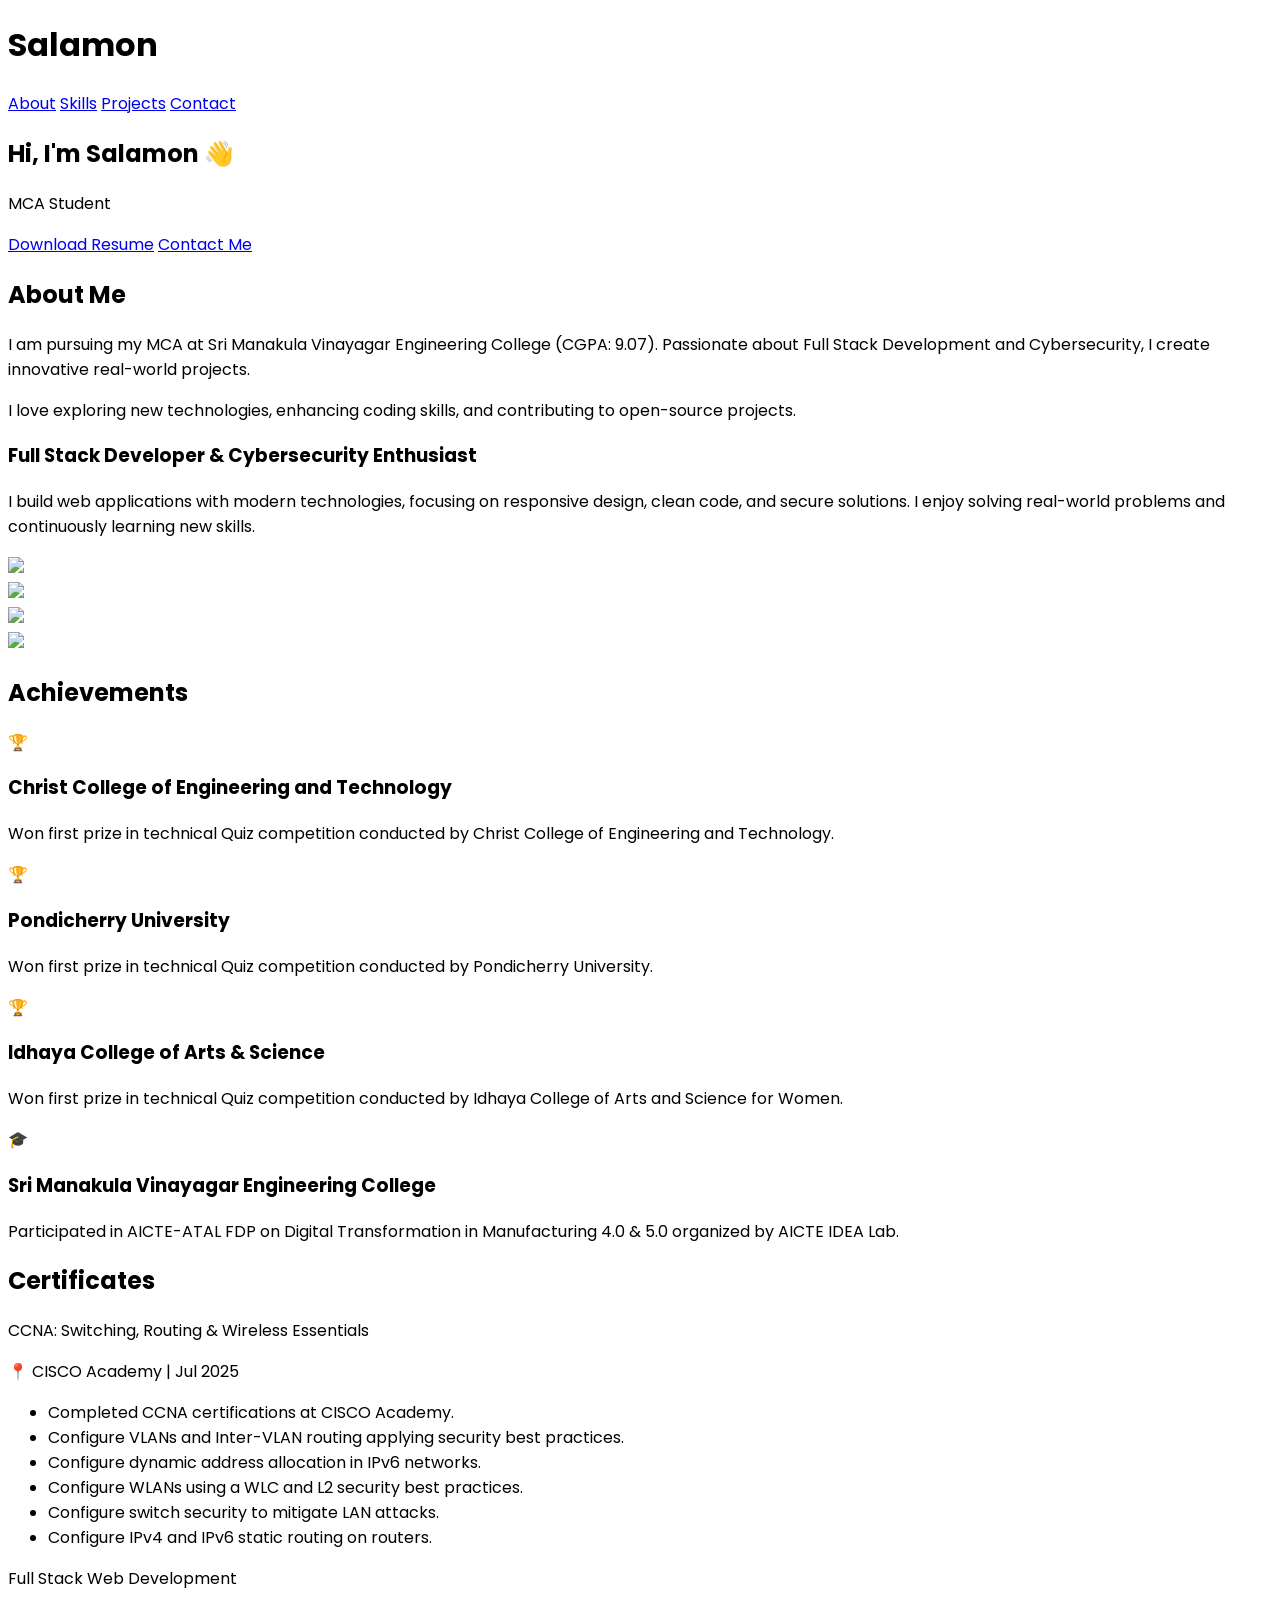
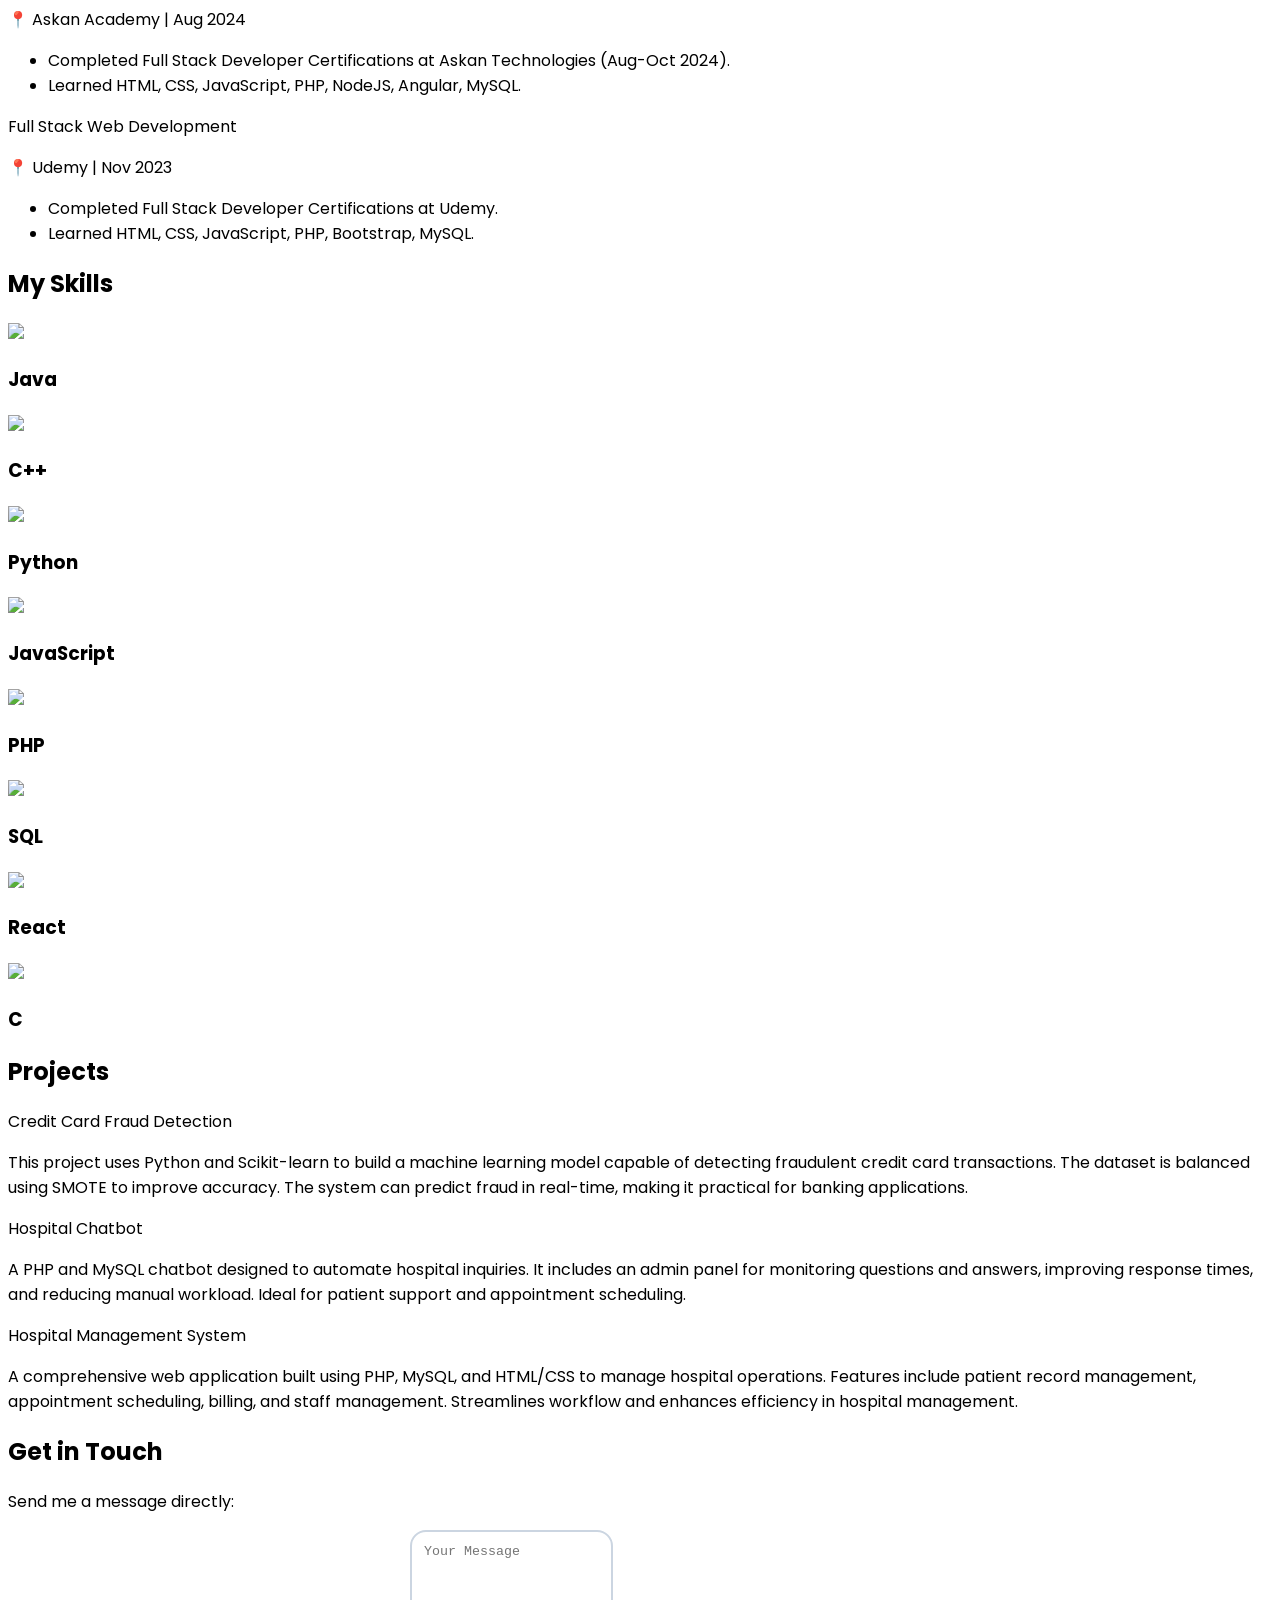
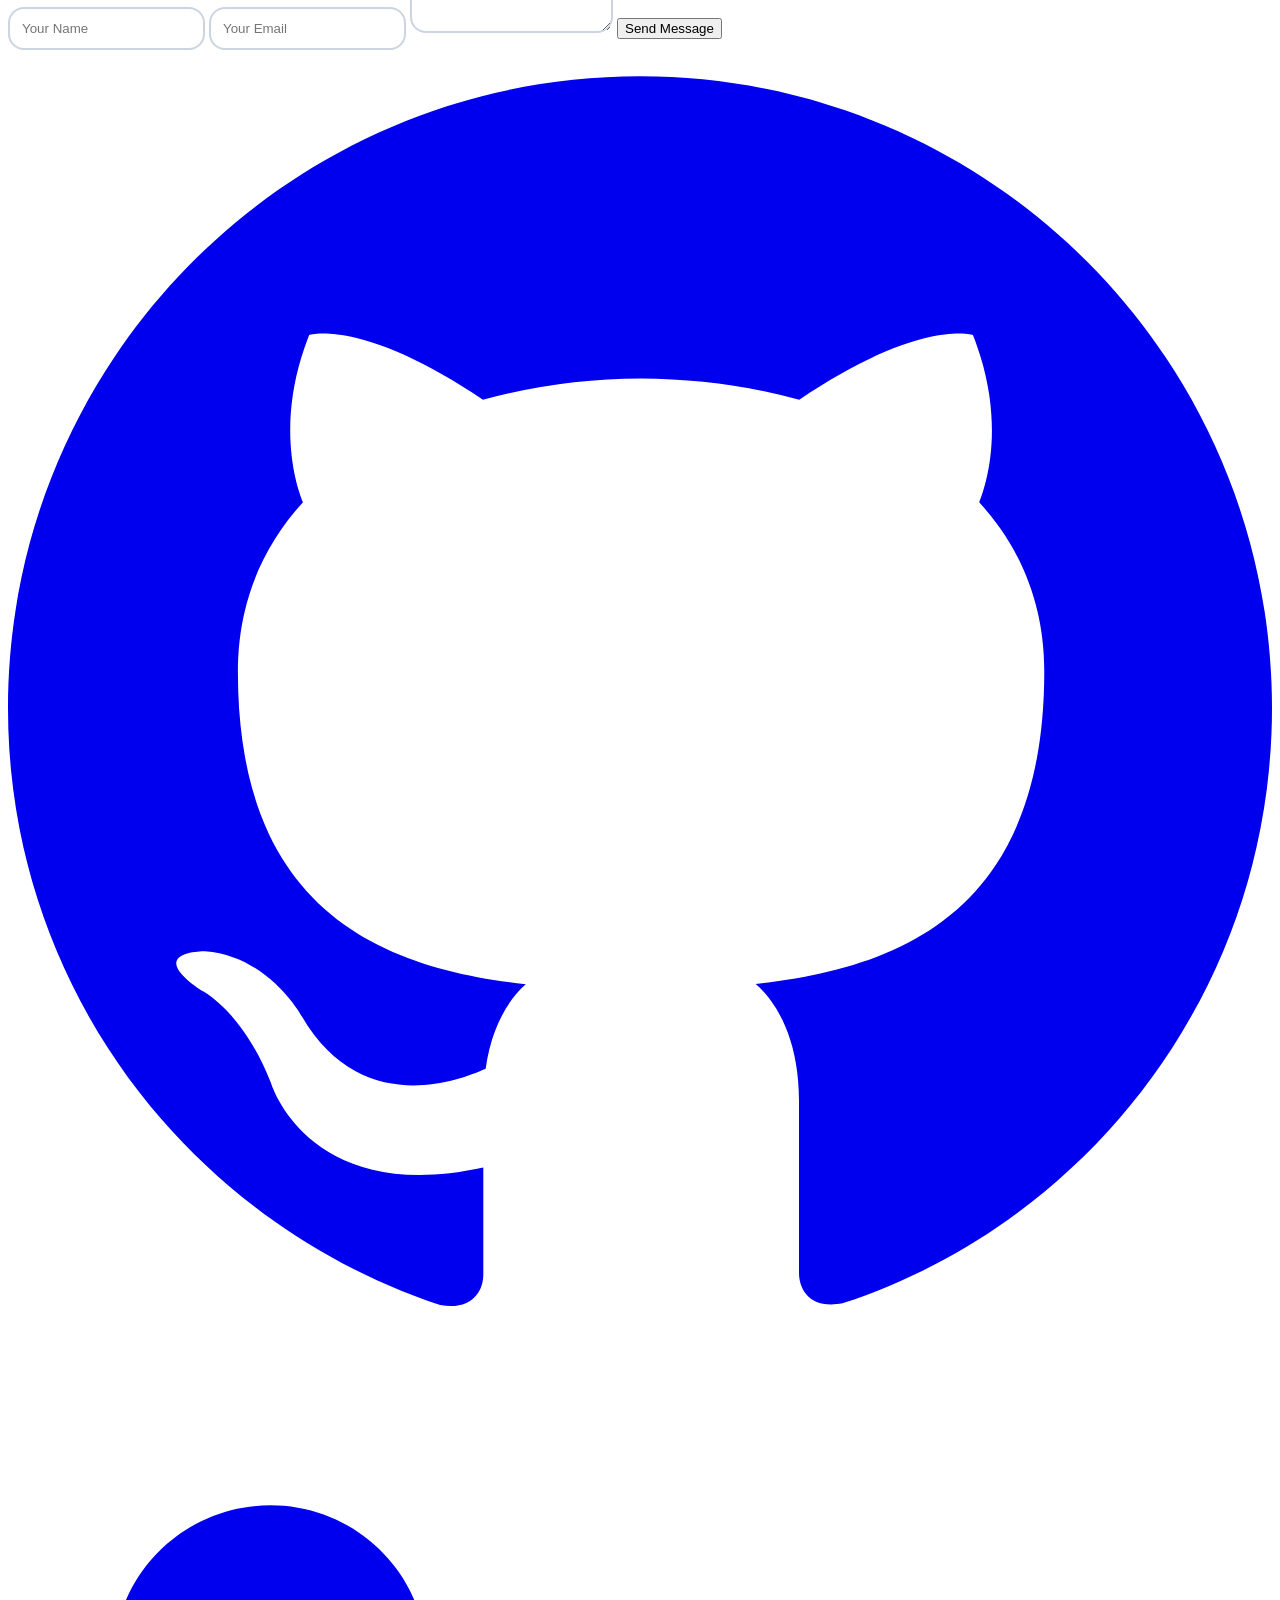
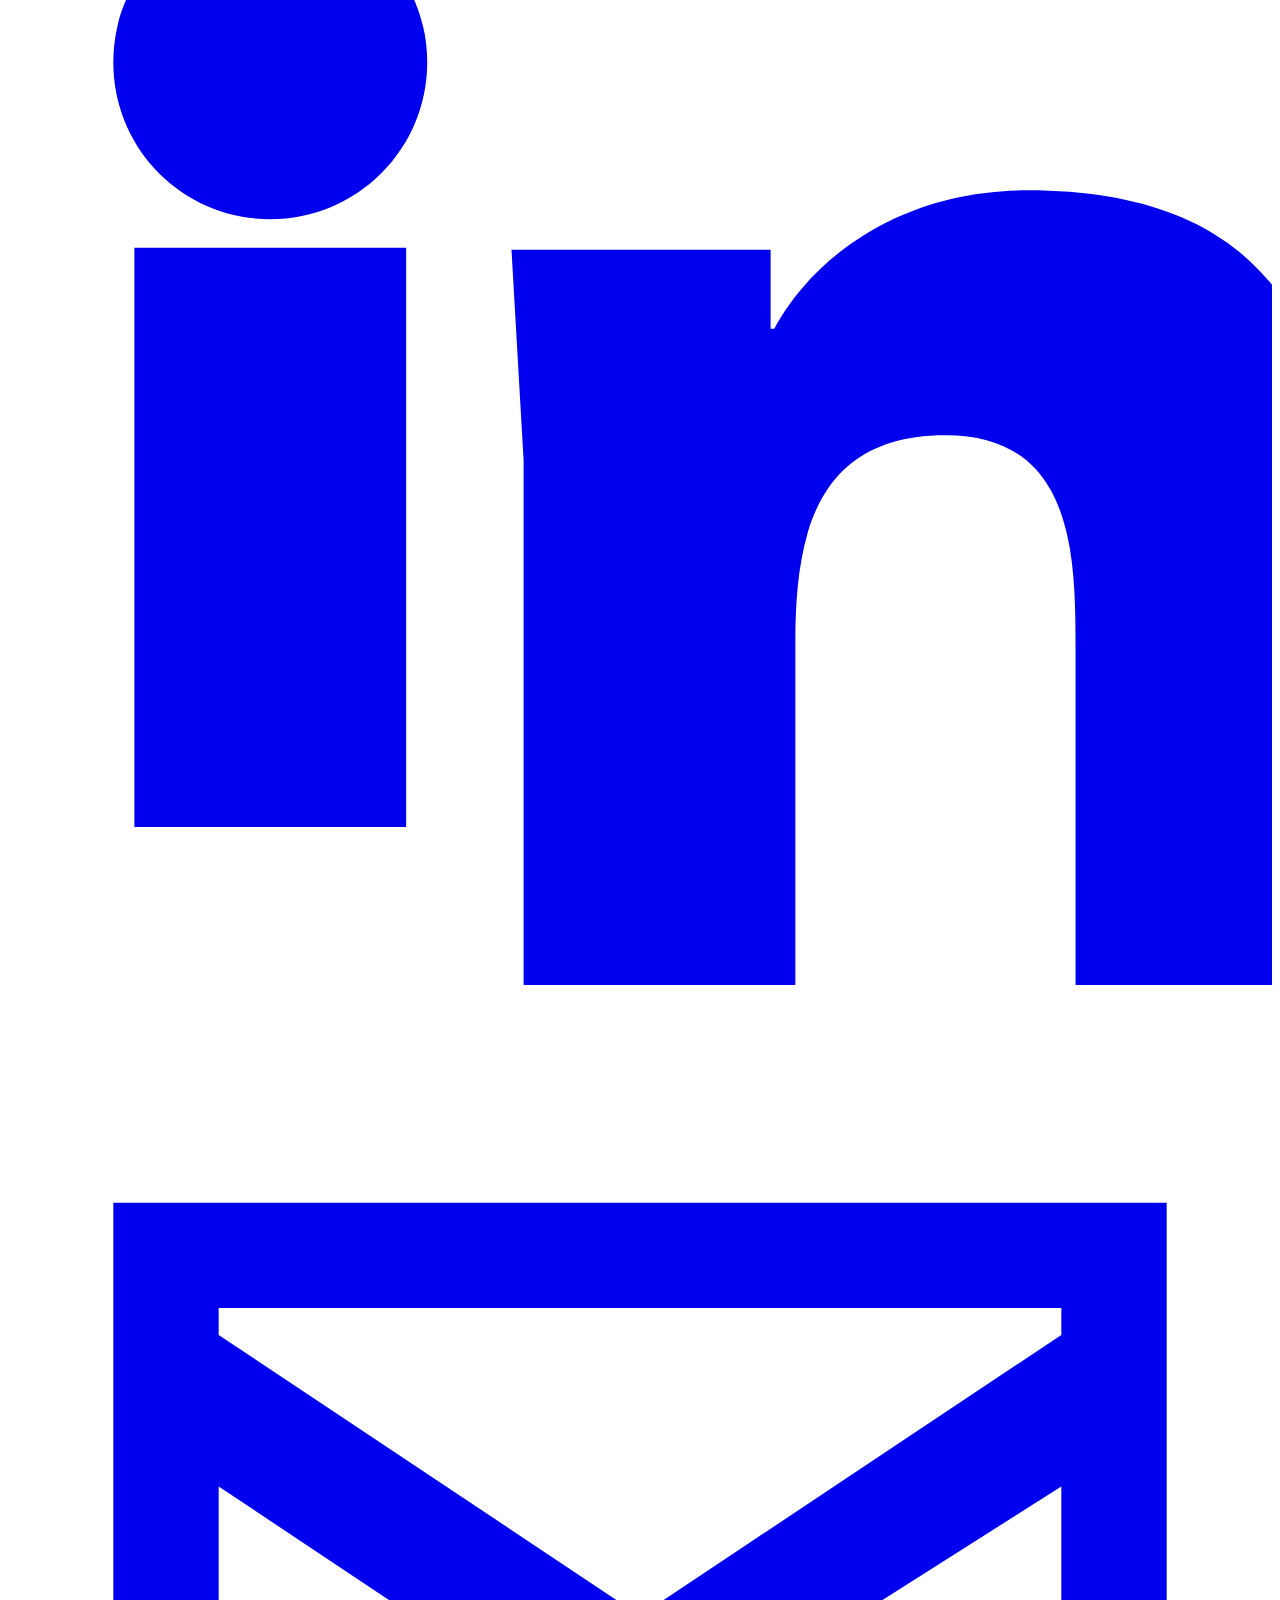
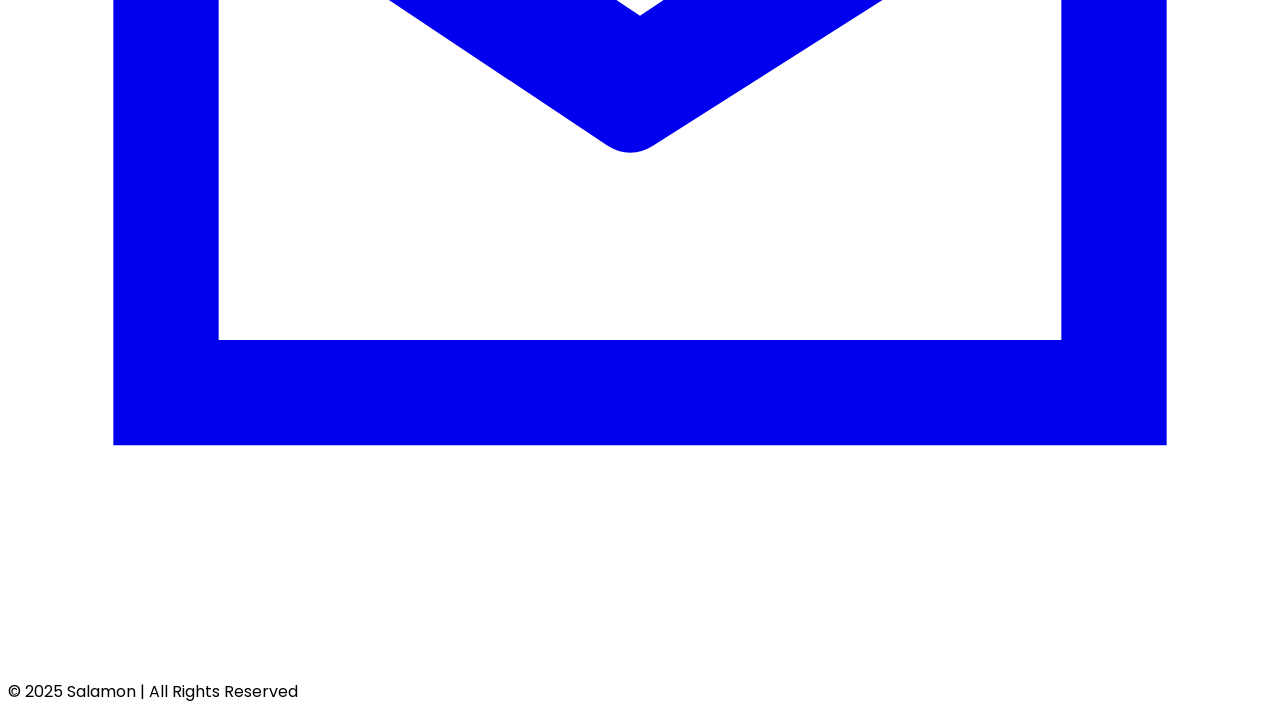
==== index.html @ 46f82f94 "Rename salamon.html to index.html" ====
<!DOCTYPE html>
<html lang="en">
<head>
<meta charset="UTF-8">
<meta name="viewport" content="width=device-width, initial-scale=1.0">
<title>Salamon | Portfolio</title>
<script src="https://cdn.tailwindcss.com"></script>
<script src="https://unpkg.com/scrollreveal"></script>
<link href="https://fonts.googleapis.com/css2?family=Poppins:wght@400;600;700&display=swap" rel="stylesheet">
<style>
  html { scroll-behavior: smooth; font-family: 'Poppins', sans-serif; }
  .typing { border-right: .12em solid #fff; white-space: nowrap; overflow: hidden; animation: typing 4s steps(40,end), blink .75s step-end infinite; }
  @keyframes typing { from { width: 0 } to { width: 100% } }
  @keyframes blink { 50% { border-color: transparent } }

  /* Animated gradient background */
  @keyframes gradientBG { 0%{background-position:0% 50%}50%{background-position:100% 50%}100%{background-position:0% 50%} }
  .animated-gradient { background-size: 200% 200%; animation: gradientBG 15s ease infinite; }

  /* Fade-in animation */
  .fade-in { opacity: 0; transform: translateY(20px); animation: fadeInAnim 1s forwards; }
  @keyframes fadeInAnim { to { opacity: 1; transform: translateY(0); } }

  /* Project hover effect */
  .project-card { perspective: 1000px; cursor: pointer; }
  .project-card-inner { transition: transform 0.5s, background 0.3s, color 0.3s; transform-style: preserve-3d; }
  .project-card:hover .project-card-inner { transform: scale(1.05); background-color: #e0e7ff; color: #1e3a8a; }

  /* Input field design */
  input, textarea { 
    border: 2px solid #cbd5e1; 
    padding: 0.75rem; 
    border-radius: 1rem; 
    transition: all 0.3s; 
  }
  input:focus, textarea:focus { 
    outline: none; 
    border-color: #6366f1; 
    box-shadow: 0 0 8px rgba(99,102,241,0.4); 
  }
  html {
    scroll-padding-top: 80px; /* height of navbar */
  }
</style>
</head>
<body class="transition-colors duration-500 bg-gray-100 text-gray-900">

<!-- Navbar -->
<header class="fixed top-0 left-0 w-full bg-white/80 backdrop-blur-lg shadow-md z-50 transition-all duration-500">
  <div class="max-w-7xl mx-auto flex justify-between items-center px-6 py-4">
    <h1 class="text-2xl font-bold text-indigo-600">Salamon</h1>
    <nav class="flex items-center gap-4">
      <a href="#about" class="px-4 py-2 rounded-full text-gray-800 hover:text-white hover:bg-gradient-to-r hover:from-indigo-500 hover:via-purple-500 hover:to-pink-500 font-semibold transition transform hover:scale-105 shadow-sm">About</a>
      <a href="#skills" class="px-4 py-2 rounded-full text-gray-800 hover:text-white hover:bg-gradient-to-r hover:from-indigo-500 hover:via-purple-500 hover:to-pink-500 font-semibold transition transform hover:scale-105 shadow-sm">Skills</a>
      <a href="#projects" class="px-4 py-2 rounded-full text-gray-800 hover:text-white hover:bg-gradient-to-r hover:from-indigo-500 hover:via-purple-500 hover:to-pink-500 font-semibold transition transform hover:scale-105 shadow-sm">Projects</a>
      <a href="#contact" class="px-4 py-2 rounded-full text-gray-800 hover:text-white hover:bg-gradient-to-r hover:from-indigo-500 hover:via-purple-500 hover:to-pink-500 font-semibold transition transform hover:scale-105 shadow-sm">Contact</a>
    </nav>
  </div>
</header>


<!-- Hero Section -->
<section class="h-screen flex flex-col justify-center items-center text-center px-6 animated-gradient bg-gradient-to-r from-indigo-500 via-purple-600 to-pink-500 text-white">
  <h2 class="text-5xl sm:text-6xl md:text-7xl font-extrabold mb-4 drop-shadow-lg fade-in">Hi, I'm Salamon 👋</h2>
  <p class="text-lg sm:text-xl md:text-2xl max-w-2xl drop-shadow-lg fade-in">
    <span id="typing-text"></span>
  </p>
  <div class="mt-8 flex flex-col sm:flex-row gap-4">
    <a href="https://drive.google.com/file/d/1UpYVS6REILUrylYt4FQuBS_1ZN1-BDU1/view?usp=drivesdk" download class="bg-white text-indigo-600 font-bold px-8 py-3 rounded-full shadow-lg hover:scale-105 transform transition">Download Resume</a>
    <a href="#contact" class="border-2 border-white text-white px-8 py-3 rounded-full hover:bg-white hover:text-indigo-600 transition font-bold">Contact Me</a>
  </div>
</section>

<!-- About Section -->
<section id="about" class="py-24 px-6 bg-gradient-to-r from-indigo-50 via-purple-50 to-pink-50">
  <div class="max-w-5xl mx-auto grid md:grid-cols-2 gap-12 items-center">
    
    <!-- Left: Text -->
    <div class="space-y-6">
      <h2 class="text-4xl font-bold text-indigo-600">About Me</h2>
      <p class="text-gray-700 text-lg">
        I am pursuing my MCA at <span class="font-semibold">Sri Manakula Vinayagar Engineering College</span> (CGPA: 9.07). Passionate about Full Stack Development and Cybersecurity, I create innovative real-world projects.
      </p>
      <p class="text-gray-700 text-lg">
        I love exploring new technologies, enhancing coding skills, and contributing to open-source projects.
      </p>
    </div>
    
    <!-- Right: Modern Card with Floating Icons -->
    <div class="relative bg-gradient-to-br from-indigo-500 via-purple-500 to-pink-500 p-8 rounded-3xl shadow-2xl overflow-hidden transform transition hover:scale-105 duration-500">
      
      <!-- Card title -->
      <h3 class="text-2xl font-bold text-white mb-4 text-center">Full Stack Developer & Cybersecurity Enthusiast</h3>
      
      <!-- Description -->
      <p class="text-white text-lg mb-6 text-center">
        I build web applications with modern technologies, focusing on responsive design, clean code, and secure solutions.  
        I enjoy solving real-world problems and continuously learning new skills.
      </p>
      
      <!-- Floating skill icons with glow effect -->
      <div class="absolute top-4 left-6 animate-float">
        <img src="https://cdn.jsdelivr.net/gh/devicons/devicon/icons/c/c-original.svg" class="w-12 h-12 filter drop-shadow-lg"/>
      </div>
      <div class="absolute top-16 right-8 animate-float animation-delay-200">
        <img src="https://cdn.jsdelivr.net/gh/devicons/devicon/icons/cplusplus/cplusplus-original.svg" class="w-12 h-12 filter drop-shadow-lg"/>
      </div>
      <div class="absolute bottom-16 left-10 animate-float animation-delay-400">
        <img src="https://img.icons8.com/color/48/000000/python.png" class="w-12 h-12 filter drop-shadow-lg"/>
      </div>
      <div class="absolute bottom-6 right-12 animate-float animation-delay-600">
        <img src="https://cdn.jsdelivr.net/gh/devicons/devicon/icons/java/java-original.svg" class="w-12 h-12 filter drop-shadow-lg"/>
      </div>
      
      <!-- Optional: subtle glowing circles behind card for style -->
      <div class="absolute w-32 h-32 bg-white opacity-10 rounded-full top-8 left-1/2 transform -translate-x-1/2 animate-pulse"></div>
      <div class="absolute w-20 h-20 bg-white opacity-10 rounded-full bottom-4 right-1/4 animate-pulse delay-200"></div>
    </div>
  </div>
</section>

<style>
  /* Floating animation */
  @keyframes float {
    0% { transform: translateY(0) translateX(0); }
    50% { transform: translateY(-15px) translateX(15px); }
    100% { transform: translateY(0) translateX(0); }
  }

  .animate-float {
    animation: float 3s ease-in-out infinite;
  }

  .animation-delay-200 { animation-delay: 0.5s; }
  .animation-delay-400 { animation-delay: 1s; }
  .animation-delay-600 { animation-delay: 1.5s; }

  /* Pulsing background circles */
  @keyframes pulse {
    0%, 100% { transform: scale(1); opacity: 0.1; }
    50% { transform: scale(1.2); opacity: 0.15; }
  }

  .animate-pulse {
    animation: pulse 4s ease-in-out infinite;
  }

  .delay-200 { animation-delay: 2s; }
</style>

<!-- Achievements Section -->
<section id="achievements" class="py-24 px-6 bg-gradient-to-r from-indigo-50 via-purple-50 to-pink-50">
  <h2 class="text-4xl font-bold text-indigo-600 mb-12 text-center">Achievements</h2>

  <div class="max-w-6xl mx-auto grid sm:grid-cols-1 md:grid-cols-2 lg:grid-cols-2 gap-10">

    <!-- Achievement Card 1 -->
    <div class="relative group perspective">
      <div class="bg-gradient-to-tr from-indigo-200 to-purple-200 p-6 rounded-3xl shadow-2xl transform transition duration-500 group-hover:rotate-3 group-hover:scale-105">
        <div class="flex items-center mb-4">
          <div class="w-12 h-12 flex items-center justify-center bg-indigo-600 text-white rounded-full text-2xl mr-4">🏆</div>
          <h3 class="text-xl font-bold text-indigo-700">Christ College of Engineering and Technology</h3>
        </div>
        <p class="text-gray-700">Won first prize in technical Quiz competition conducted by Christ College of Engineering and Technology.</p>
      </div>
    </div>

    <!-- Achievement Card 2 -->
    <div class="relative group perspective">
      <div class="bg-gradient-to-tr from-purple-200 to-pink-200 p-6 rounded-3xl shadow-2xl transform transition duration-500 group-hover:-rotate-3 group-hover:scale-105">
        <div class="flex items-center mb-4">
          <div class="w-12 h-12 flex items-center justify-center bg-purple-600 text-white rounded-full text-2xl mr-4">🏆</div>
          <h3 class="text-xl font-bold text-indigo-700">Pondicherry University</h3>
        </div>
        <p class="text-gray-700">Won first prize in technical Quiz competition conducted by Pondicherry University.</p>
      </div>
    </div>

    <!-- Achievement Card 3 -->
    <div class="relative group perspective">
      <div class="bg-gradient-to-tr from-pink-200 to-indigo-200 p-6 rounded-3xl shadow-2xl transform transition duration-500 group-hover:rotate-2 group-hover:scale-105">
        <div class="flex items-center mb-4">
          <div class="w-12 h-12 flex items-center justify-center bg-pink-600 text-white rounded-full text-2xl mr-4">🏆</div>
          <h3 class="text-xl font-bold text-indigo-700">Idhaya College of Arts & Science</h3>
        </div>
        <p class="text-gray-700">Won first prize in technical Quiz competition conducted by Idhaya College of Arts and Science for Women.</p>
      </div>
    </div>

    <!-- Achievement Card 4 -->
    <div class="relative group perspective">
      <div class="bg-gradient-to-tr from-indigo-200 to-pink-200 p-6 rounded-3xl shadow-2xl transform transition duration-500 group-hover:-rotate-2 group-hover:scale-105">
        <div class="flex items-center mb-4">
          <div class="w-12 h-12 flex items-center justify-center bg-indigo-600 text-white rounded-full text-2xl mr-4">🎓</div>
          <h3 class="text-xl font-bold text-indigo-700">Sri Manakula Vinayagar Engineering College</h3>
        </div>
        <p class="text-gray-700">Participated in AICTE-ATAL FDP on Digital Transformation in Manufacturing 4.0 & 5.0 organized by AICTE IDEA Lab.</p>
      </div>
    </div>

  </div>
</section>
<!-- Certificates Section -->
<section id="certificates" class="py-24 px-6 bg-gradient-to-r from-indigo-50 via-purple-50 to-pink-50">
  <h2 class="text-4xl font-bold text-indigo-600 mb-12 text-center">Certificates</h2>

  <div class="max-w-6xl mx-auto grid sm:grid-cols-1 md:grid-cols-2 lg:grid-cols-3 gap-8">

    <!-- Certificate Card 1: CCNA -->
    <div class="relative group perspective cursor-pointer">
      <div class="bg-white rounded-3xl shadow-2xl p-6 overflow-hidden transform transition duration-500 group-hover:scale-105 group-hover:-rotate-1">
        <div class="bg-gradient-to-r from-indigo-400 to-purple-500 p-3 rounded-xl mb-4 text-white font-bold text-lg">
          CCNA: Switching, Routing & Wireless Essentials
        </div>
        <p class="text-gray-700 mb-2">📍 CISCO Academy | Jul 2025</p>
        <div class="max-h-0 overflow-hidden group-hover:max-h-96 transition-all duration-500 ease-in-out">
          <ul class="list-disc pl-5 text-gray-700 space-y-1">
            <li>Completed CCNA certifications at CISCO Academy.</li>
            <li>Configure VLANs and Inter-VLAN routing applying security best practices.</li>
            <li>Configure dynamic address allocation in IPv6 networks.</li>
            <li>Configure WLANs using a WLC and L2 security best practices.</li>
            <li>Configure switch security to mitigate LAN attacks.</li>
            <li>Configure IPv4 and IPv6 static routing on routers.</li>
          </ul>
        </div>
      </div>
    </div>

    <!-- Certificate Card 2: Full Stack Web Development (Askan Academy) -->
    <div class="relative group perspective cursor-pointer">
      <div class="bg-white rounded-3xl shadow-2xl p-6 overflow-hidden transform transition duration-500 group-hover:scale-105 group-hover:rotate-1">
        <div class="bg-gradient-to-r from-purple-400 to-pink-500 p-3 rounded-xl mb-4 text-white font-bold text-lg">
          Full Stack Web Development
        </div>
        <p class="text-gray-700 mb-2">📍 Askan Academy | Aug 2024</p>
        <div class="max-h-0 overflow-hidden group-hover:max-h-96 transition-all duration-500 ease-in-out">
          <ul class="list-disc pl-5 text-gray-700 space-y-1">
            <li>Completed Full Stack Developer Certifications at Askan Technologies (Aug-Oct 2024).</li>
            <li>Learned HTML, CSS, JavaScript, PHP, NodeJS, Angular, MySQL.</li>
          </ul>
        </div>
      </div>
    </div>

    <!-- Certificate Card 3: Full Stack Web Development (Udemy) -->
    <div class="relative group perspective cursor-pointer">
      <div class="bg-white rounded-3xl shadow-2xl p-6 overflow-hidden transform transition duration-500 group-hover:scale-105 group-hover:-rotate-2">
        <div class="bg-gradient-to-r from-pink-400 to-indigo-500 p-3 rounded-xl mb-4 text-white font-bold text-lg">
          Full Stack Web Development
        </div>
        <p class="text-gray-700 mb-2">📍 Udemy | Nov 2023</p>
        <div class="max-h-0 overflow-hidden group-hover:max-h-96 transition-all duration-500 ease-in-out">
          <ul class="list-disc pl-5 text-gray-700 space-y-1">
            <li>Completed Full Stack Developer Certifications at Udemy.</li>
            <li>Learned HTML, CSS, JavaScript, PHP, Bootstrap, MySQL.</li>
          </ul>
        </div>
      </div>
    </div>

  </div>
</section>


<!-- Skills Section -->
<section id="skills" class="py-24 px-6 bg-gradient-to-r from-indigo-50 via-purple-50 to-pink-50 fade-in">
  <h2 class="text-4xl font-bold mb-12 text-center text-black fade-in">My Skills</h2>
  <div class="grid sm:grid-cols-2 md:grid-cols-4 lg:grid-cols-4 gap-8 max-w-6xl mx-auto">
    <div class="bg-white text-indigo-600 p-6 rounded-2xl shadow-xl text-center transform transition duration-500 hover:scale-105 hover:bg-indigo-100 hover:text-indigo-800">
      <img src="https://cdn.jsdelivr.net/gh/devicons/devicon/icons/java/java-original.svg" class="mx-auto mb-3 w-12 h-12"/>
      <h3 class="font-bold text-lg">Java</h3>
    </div>
    <div class="bg-white text-indigo-600 p-6 rounded-2xl shadow-xl text-center transform transition duration-500 hover:scale-105 hover:bg-indigo-100 hover:text-indigo-800">
      <img src="https://cdn.jsdelivr.net/gh/devicons/devicon/icons/cplusplus/cplusplus-original.svg" class="mx-auto mb-3 w-12 h-12"/>
      <h3 class="font-bold text-lg">C++</h3>
    </div>
    <div class="bg-white text-indigo-600 p-6 rounded-2xl shadow-xl text-center transform transition duration-500 hover:scale-105 hover:bg-indigo-100 hover:text-indigo-800">
      <img src="https://img.icons8.com/color/48/000000/python.png" class="mx-auto mb-3"/>
      <h3 class="font-bold text-lg">Python</h3>
    </div>
    <div class="bg-white text-indigo-600 p-6 rounded-2xl shadow-xl text-center transform transition duration-500 hover:scale-105 hover:bg-indigo-100 hover:text-indigo-800">
      <img src="https://img.icons8.com/color/48/000000/javascript.png" class="mx-auto mb-3"/>
      <h3 class="font-bold text-lg">JavaScript</h3>
    </div>
    <div class="bg-white text-indigo-600 p-6 rounded-2xl shadow-xl text-center transform transition duration-500 hover:scale-105 hover:bg-indigo-100 hover:text-indigo-800">
      <img src="https://cdn.jsdelivr.net/gh/devicons/devicon/icons/php/php-original.svg" class="mx-auto mb-3 w-12 h-12"/>
      <h3 class="font-bold text-lg">PHP</h3>
    </div>
    <div class="bg-white text-indigo-600 p-6 rounded-2xl shadow-xl text-center transform transition duration-500 hover:scale-105 hover:bg-indigo-100 hover:text-indigo-800">
      <img src="https://img.icons8.com/color/48/000000/sql.png" class="mx-auto mb-3"/>
      <h3 class="font-bold text-lg">SQL</h3>
    </div>
    <div class="bg-white text-indigo-600 p-6 rounded-2xl shadow-xl text-center transform transition duration-500 hover:scale-105 hover:bg-indigo-100 hover:text-indigo-800">
      <img src="https://img.icons8.com/color/48/000000/react-native.png" class="mx-auto mb-3"/>
      <h3 class="font-bold text-lg">React</h3>
    </div>
    <div class="bg-white text-indigo-600 p-6 rounded-2xl shadow-xl text-center transform transition duration-500 hover:scale-105 hover:bg-indigo-100 hover:text-indigo-800">
      <img src="https://img.icons8.com/color/48/000000/c-programming.png" class="mx-auto mb-3"/>
      <h3 class="font-bold text-lg">C</h3>
    </div>
  </div>
</section>

<!-- Projects Section -->
<section id="projects" class="py-24 px-6 bg-gradient-to-r from-indigo-50 via-purple-50 to-pink-50 text-gray-900">
  <h2 class="text-4xl font-bold mb-12 text-center text-indigo-600">Projects</h2>
  <div class="grid sm:grid-cols-1 md:grid-cols-2 lg:grid-cols-3 gap-8 max-w-6xl mx-auto">

    <!-- Project 1: Credit Card Fraud Detection -->
    <div class="relative group perspective cursor-pointer">
      <div class="bg-white rounded-3xl shadow-2xl p-6 transform transition duration-500 group-hover:scale-105 group-hover:-rotate-1 overflow-hidden">
        <div class="bg-gradient-to-r from-indigo-400 to-purple-500 p-3 rounded-xl mb-4 text-white font-bold text-lg">
          Credit Card Fraud Detection
        </div>
        <div class="max-h-0 overflow-hidden group-hover:max-h-64 transition-all duration-500 ease-in-out">
          <p class="text-gray-700 mb-2">
            This project uses <span class="font-semibold">Python</span> and <span class="font-semibold">Scikit-learn</span> to build a machine learning model capable of detecting fraudulent credit card transactions. The dataset is balanced using <span class="font-semibold">SMOTE</span> to improve accuracy. The system can predict fraud in real-time, making it practical for banking applications.
          </p>
        </div>
      </div>
    </div>

    <!-- Project 2: Hospital Chatbot -->
    <div class="relative group perspective cursor-pointer">
      <div class="bg-white rounded-3xl shadow-2xl p-6 transform transition duration-500 group-hover:scale-105 group-hover:rotate-1 overflow-hidden">
        <div class="bg-gradient-to-r from-purple-400 to-pink-500 p-3 rounded-xl mb-4 text-white font-bold text-lg">
          Hospital Chatbot
        </div>
        <div class="max-h-0 overflow-hidden group-hover:max-h-64 transition-all duration-500 ease-in-out">
          <p class="text-gray-700 mb-2">
            A <span class="font-semibold">PHP</span> and <span class="font-semibold">MySQL</span> chatbot designed to automate hospital inquiries. It includes an <span class="font-semibold">admin panel</span> for monitoring questions and answers, improving response times, and reducing manual workload. Ideal for patient support and appointment scheduling.
          </p>
        </div>
      </div>
    </div>

    <!-- Project 3: Hospital Management System -->
    <div class="relative group perspective cursor-pointer">
      <div class="bg-white rounded-3xl shadow-2xl p-6 transform transition duration-500 group-hover:scale-105 group-hover:-rotate-2 overflow-hidden">
        <div class="bg-gradient-to-r from-pink-400 to-indigo-500 p-3 rounded-xl mb-4 text-white font-bold text-lg">
          Hospital Management System
        </div>
        <div class="max-h-0 overflow-hidden group-hover:max-h-64 transition-all duration-500 ease-in-out">
          <p class="text-gray-700 mb-2">
            A comprehensive web application built using <span class="font-semibold">PHP</span>, <span class="font-semibold">MySQL</span>, and <span class="font-semibold">HTML/CSS</span> to manage hospital operations. Features include patient record management, appointment scheduling, billing, and staff management. Streamlines workflow and enhances efficiency in hospital management.
          </p>
        </div>
      </div>
    </div>

  </div>
</section>


<!-- Contact Section -->
<section id="contact" class="py-24 px-6 bg-gradient-to-r from-indigo-50 via-purple-50 to-pink-50 text-gray-900 text-center">
  <h2 class="text-4xl font-bold mb-8 fade-in">Get in Touch</h2>
  <p class="text-lg mb-6">Send me a message directly:</p>
  <form action="mailto:salamonsavari2608@gmail.com" method="post" enctype="text/plain" class="max-w-xl mx-auto flex flex-col gap-6">
    <input type="text" name="Name" placeholder="Your Name" class="p-4 rounded-3xl border-2 border-gray-300 focus:ring-2 focus:ring-indigo-500 shadow-md focus:shadow-lg transition-all duration-300" required>
    <input type="email" name="Email" placeholder="Your Email" class="p-4 rounded-3xl border-2 border-gray-300 focus:ring-2 focus:ring-indigo-500 shadow-md focus:shadow-lg transition-all duration-300" required>
    <textarea name="Message" rows="5" placeholder="Your Message" class="p-4 rounded-3xl border-2 border-gray-300 focus:ring-2 focus:ring-indigo-500 shadow-md focus:shadow-lg transition-all duration-300" required></textarea>
    <button type="submit" class="bg-indigo-600 text-white font-bold px-6 py-3 rounded-full hover:bg-indigo-700 transition-all duration-300">Send Message</button>
  </form>
</section>


<footer class="bg-white py-6 text-center text-gray-500 relative">
  <div class="flex justify-center space-x-6 mb-4">
    <a href="https://github.com/Salamon2608" target="_blank" class="w-12 h-12 bg-gray-800 text-white rounded-full flex items-center justify-center shadow-lg hover:bg-indigo-600 transition transform hover:scale-110">
      <svg class="w-6 h-6" fill="currentColor" viewBox="0 0 24 24"><path d="M12 .5C5.37.5 0 5.87 0 12.5c0 5.28 3.438 9.75 8.205 11.33.6.11.82-.26.82-.58v-2.03c-3.338.73-4.033-1.61-4.033-1.61-.546-1.39-1.333-1.76-1.333-1.76-1.09-.75.082-.74.082-.74 1.204.086 1.837 1.238 1.837 1.238 1.07 1.835 2.807 1.305 3.492.997.107-.776.418-1.305.762-1.605-2.665-.3-5.467-1.332-5.467-5.933 0-1.31.468-2.38 1.236-3.22-.124-.303-.536-1.523.117-3.176 0 0 1.008-.322 3.3 1.23a11.47 11.47 0 013.003-.404c1.018.005 2.043.137 3.003.404 2.29-1.552 3.297-1.23 3.297-1.23.655 1.653.243 2.873.12 3.176.77.84 1.235 1.91 1.235 3.22 0 4.61-2.807 5.63-5.48 5.927.43.37.823 1.096.823 2.21v3.277c0 .32.218.694.825.577C20.565 22.247 24 17.78 24 12.5 24 5.87 18.627.5 12 .5z"/></svg>
    </a>
    <a href="https://www.linkedin.com/in/salamon08/" target="_blank" class="w-12 h-12 bg-gray-800 text-white rounded-full flex items-center justify-center shadow-lg hover:bg-blue-600 transition transform hover:scale-110">
      <svg class="w-6 h-6" fill="currentColor" viewBox="0 0 24 24"><path d="M4.98 3.5C3.33 3.5 2 4.828 2 6.48s1.33 2.98 2.98 2.98 2.98-1.33 2.98-2.98S6.63 3.5 4.98 3.5zM2.4 21h5.16v-11H2.4v11zM9.56 10.04h4.92v1.5h.07c.68-1.28 2.33-2.63 4.8-2.63 5.13 0 6.08 3.37 6.08 7.75v8.38h-5.16v-7.43c0-1.77-.03-4.05-2.47-4.05-2.47 0-2.85 1.93-2.85 3.92v7.56h-5.16v-11z"/></svg>
    </a>
    <a href="mailto:salamonsavari2608@gmail.com" class="w-12 h-12 bg-gray-800 text-white rounded-full flex items-center justify-center shadow-lg hover:bg-red-600 transition transform hover:scale-110">
      <svg class="w-6 h-6" fill="currentColor" viewBox="0 0 24 24"><path d="M2 4v16h20V4H2zm18 2v.511l-8 5.333-8-5.333V6h16zm-16 12V9.389l7.386 4.923c.267.178.593.178.86 0L20 9.389V18H4z"/></svg>
    </a>
  </div>
  <p>© 2025 Salamon | All Rights Reserved</p>
</footer>


<script>
        // Typing Effect - Faster
  const typingText = document.getElementById('typing-text');
  const textArray = [
    "MCA Student",
    "Full Stack Developer",
    "Cybersecurity Enthusiast"
  ];
  const typingDelay = 50;    // Faster typing (default 100ms)
  const erasingDelay = 30;   // Faster erasing (default 50ms)
  const newTextDelay = 1500; // Delay between texts (default 2000ms)
  let textArrayIndex = 0;
  let charIndex = 0;

  function type() {
    if (charIndex < textArray[textArrayIndex].length) {
      typingText.textContent += textArray[textArrayIndex].charAt(charIndex);
      charIndex++;
      setTimeout(type, typingDelay);
    } else {
      setTimeout(erase, newTextDelay);
    }
  }

  function erase() {
    if (charIndex > 0) {
      typingText.textContent = textArray[textArrayIndex].substring(0, charIndex - 1);
      charIndex--;
      setTimeout(erase, erasingDelay);
    } else {
      textArrayIndex++;
      if (textArrayIndex >= textArray.length) textArrayIndex = 0;
      setTimeout(type, typingDelay + 200);
    }
  }

  document.addEventListener("DOMContentLoaded", () => {
    setTimeout(type, 500); // Start typing after 0.5 second
  });
  // Scroll Reveal
  ScrollReveal().reveal('section', { duration:1000, origin:'bottom', distance:'50px', reset:true, easing:'ease-in-out' });

  // Project hover description
  const projectCards = document.querySelectorAll('.project-card');
  projectCards.forEach(card => {
    card.addEventListener('mouseenter', () => {
      card.querySelector('.project-desc').textContent = "Click to explore the details of this project and learn more!";
    });
    card.addEventListener('mouseleave', () => {
      if(card.querySelector('h3').textContent.includes("Credit")) {
        card.querySelector('.project-desc').textContent = "ML model using Python & Scikit-learn with SMOTE to detect fraud transactions.";
      } else if(card.querySelector('h3').textContent.includes("Chatbot")) {
        card.querySelector('.project-desc').textContent = "Interactive PHP & MySQL chatbot with admin panel for automated queries.";
      } else if(card.querySelector('h3').textContent.includes("Hospital Management")) {
        card.querySelector('.project-desc').textContent = "Manage appointments, patient records, and medical data efficiently.";
      }
    });
  });
</script>
</body>
</html>
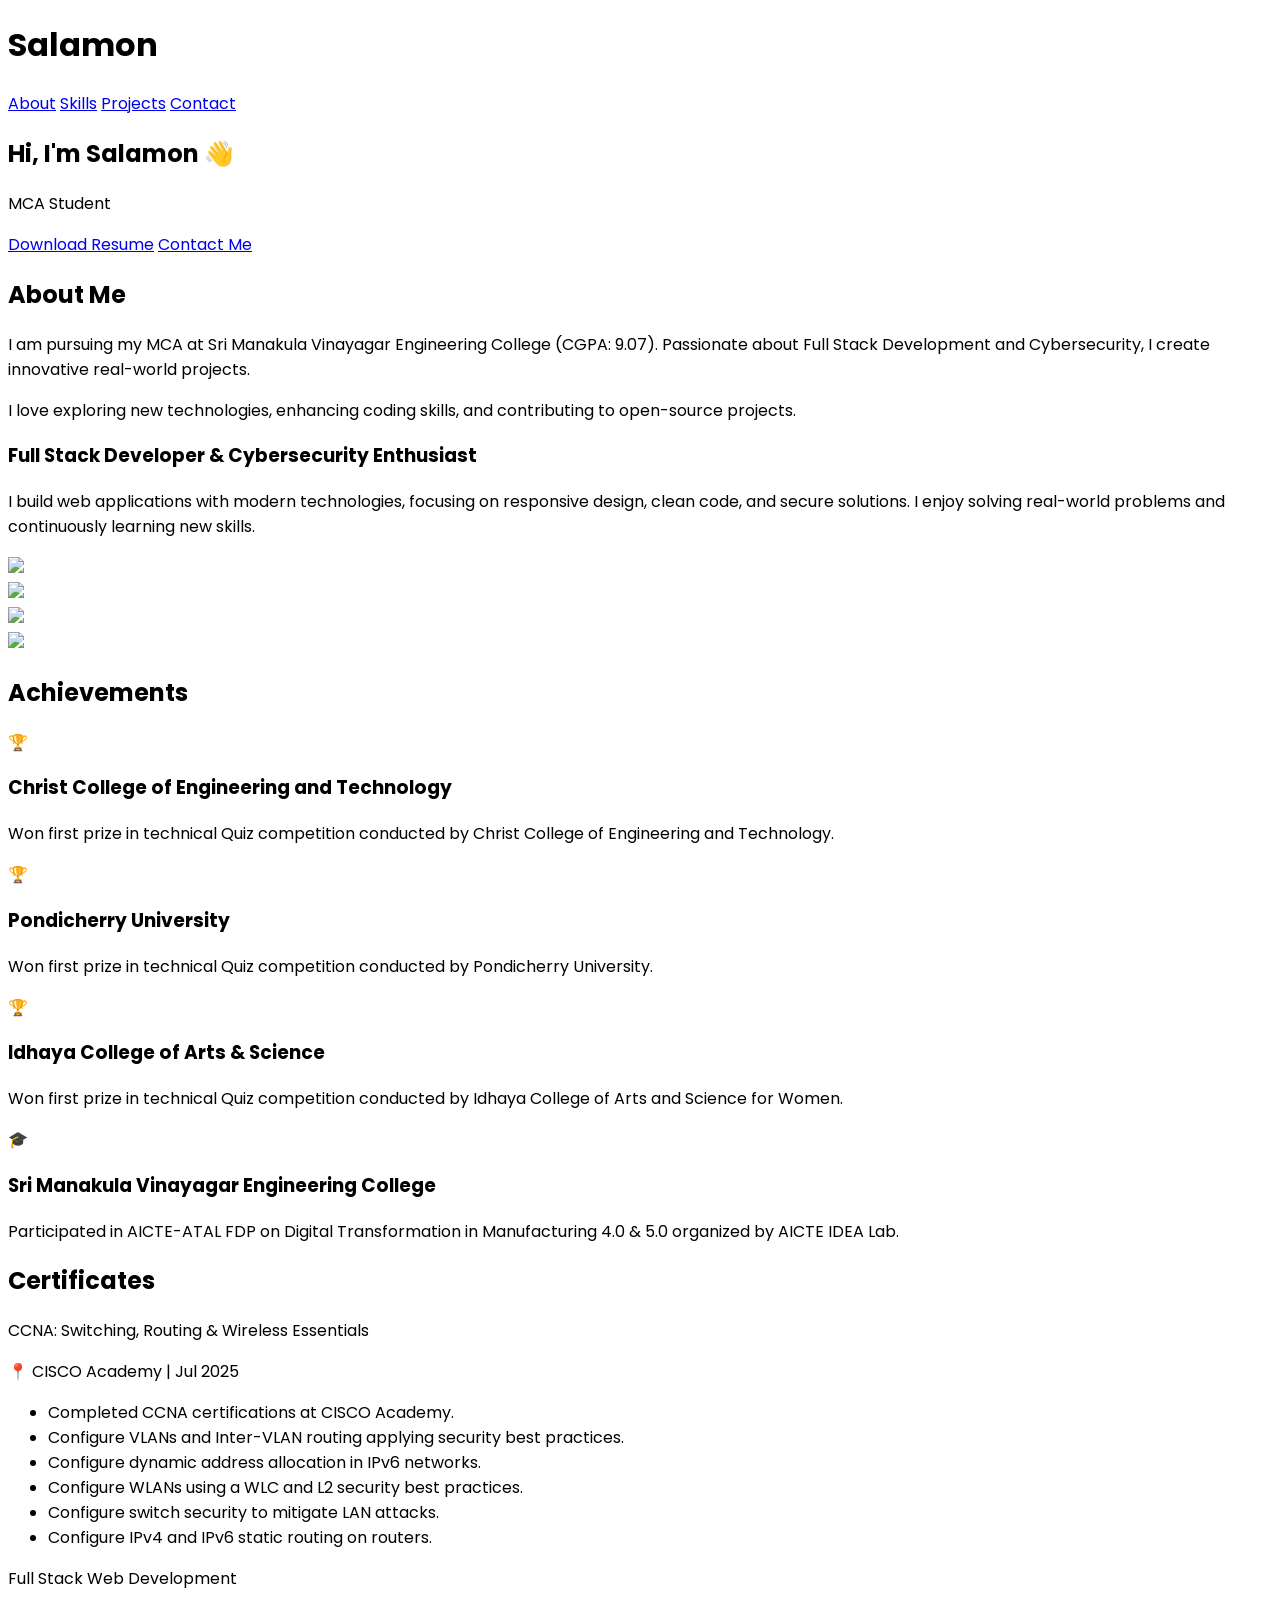
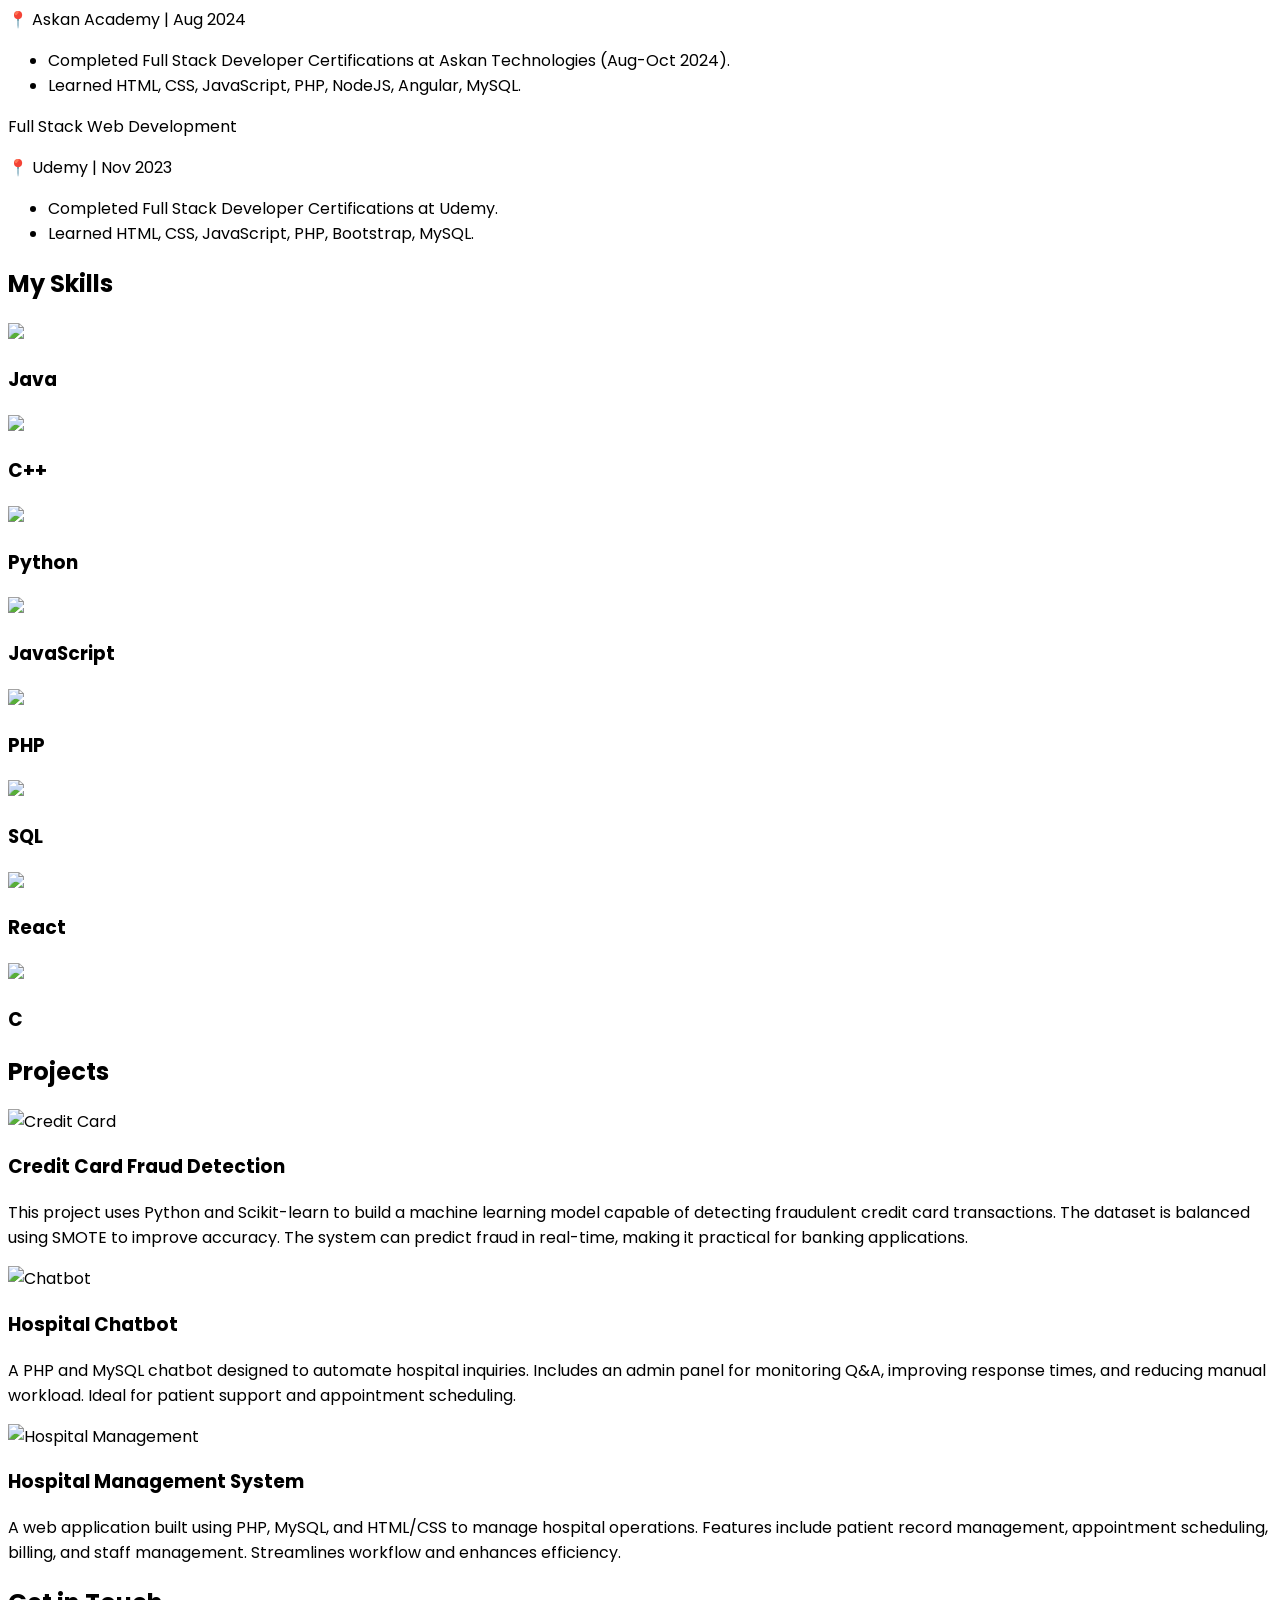
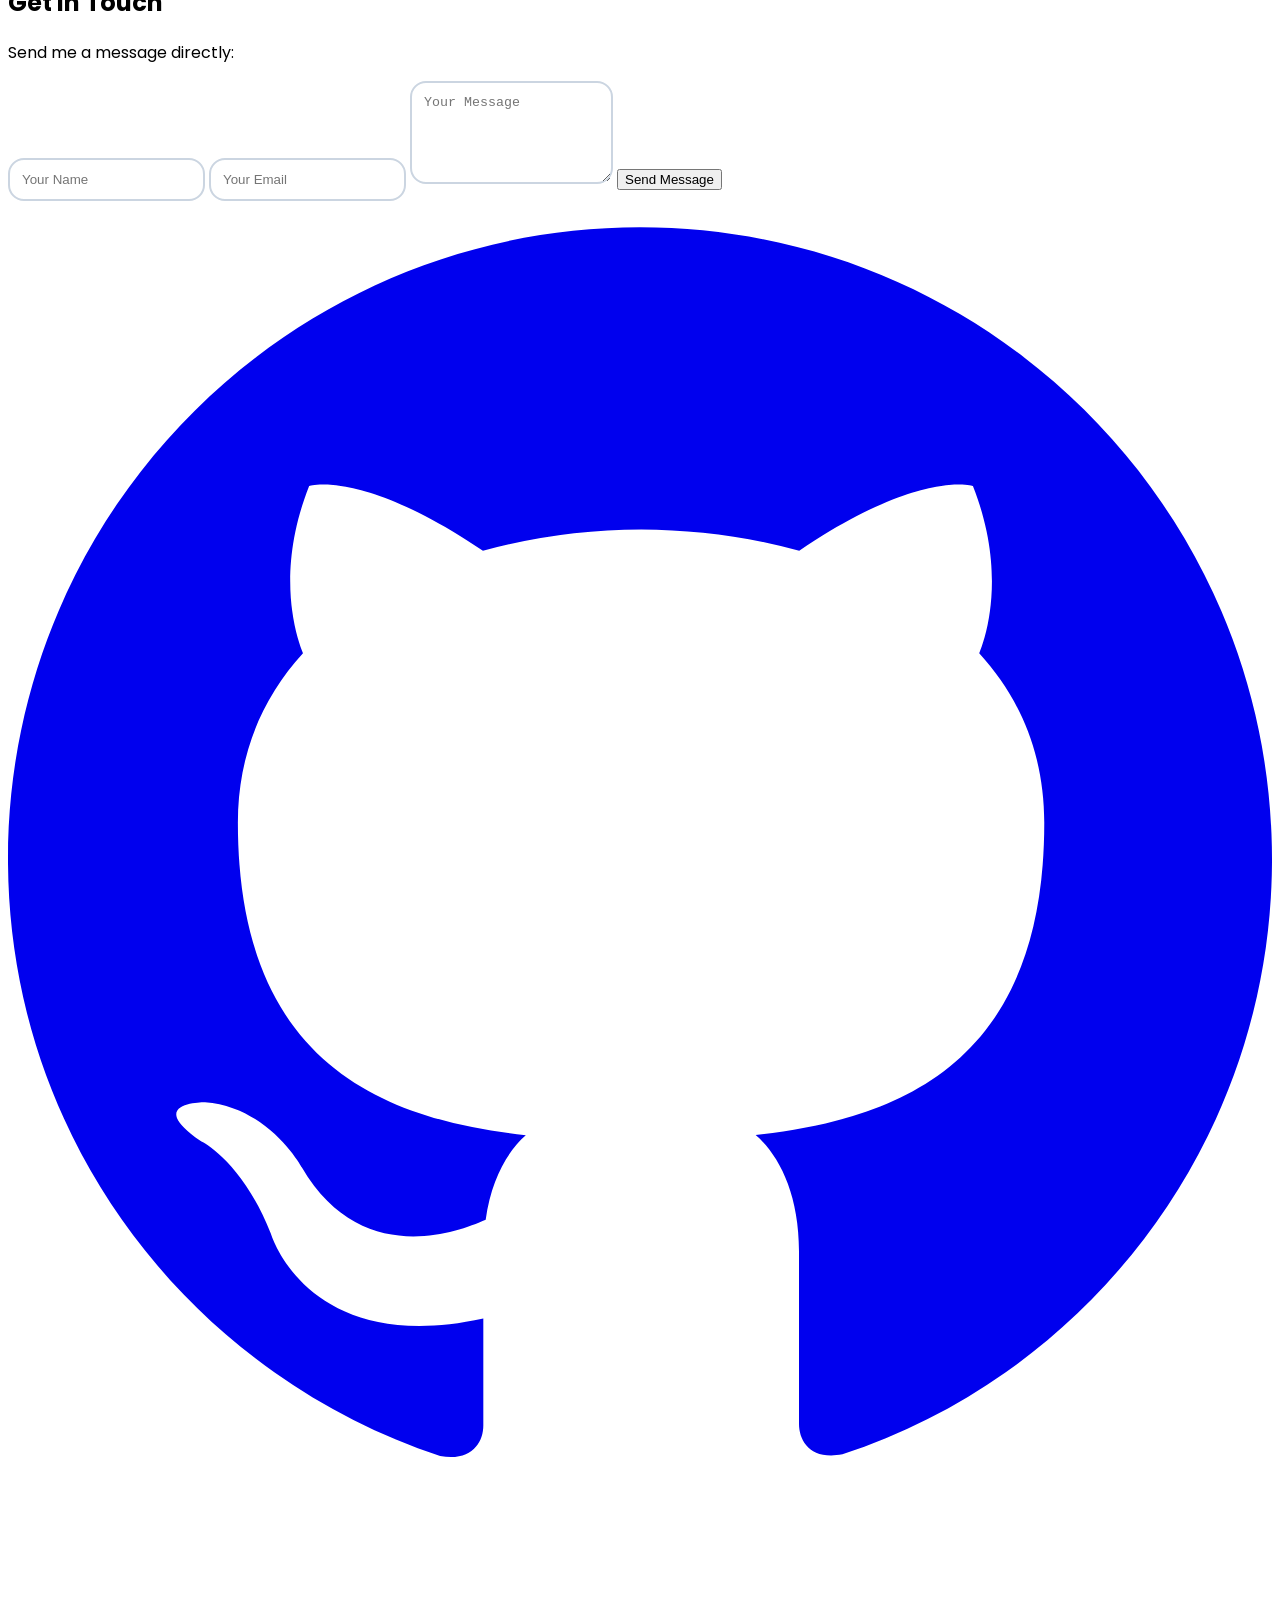
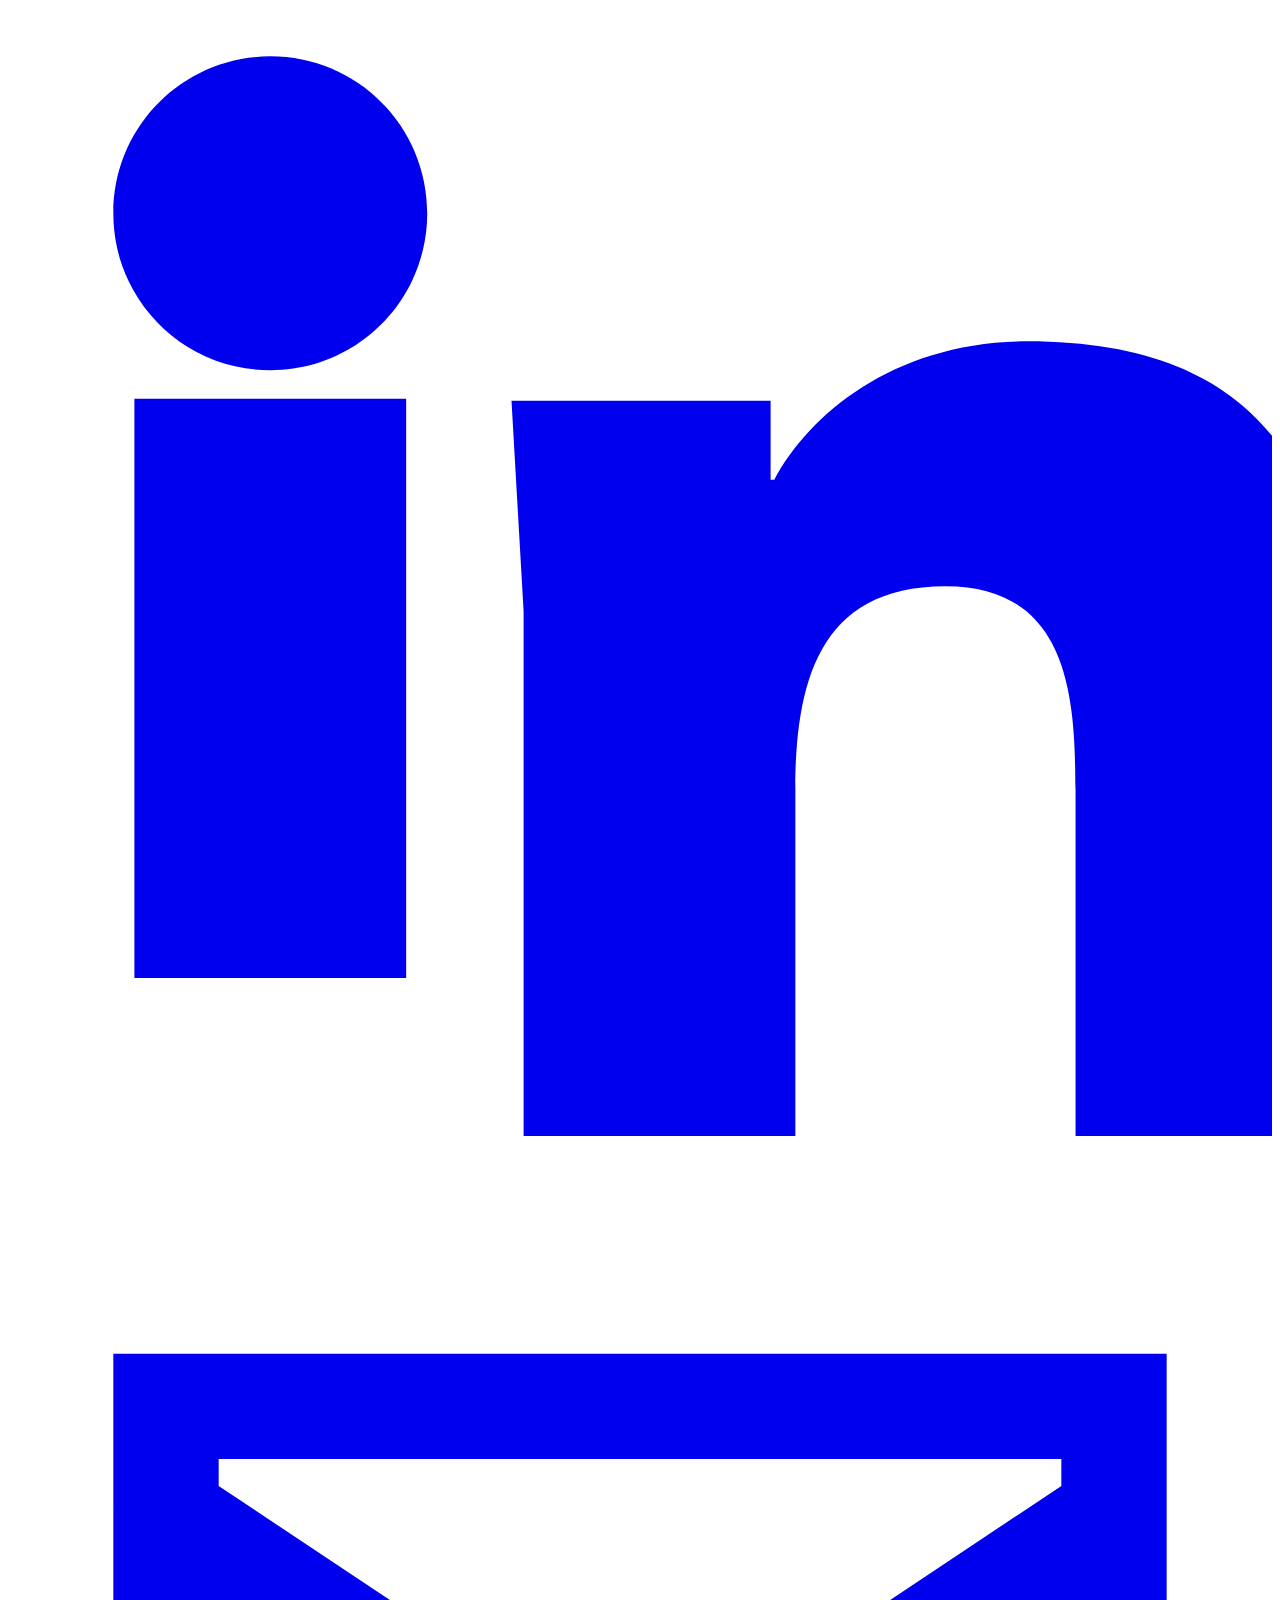
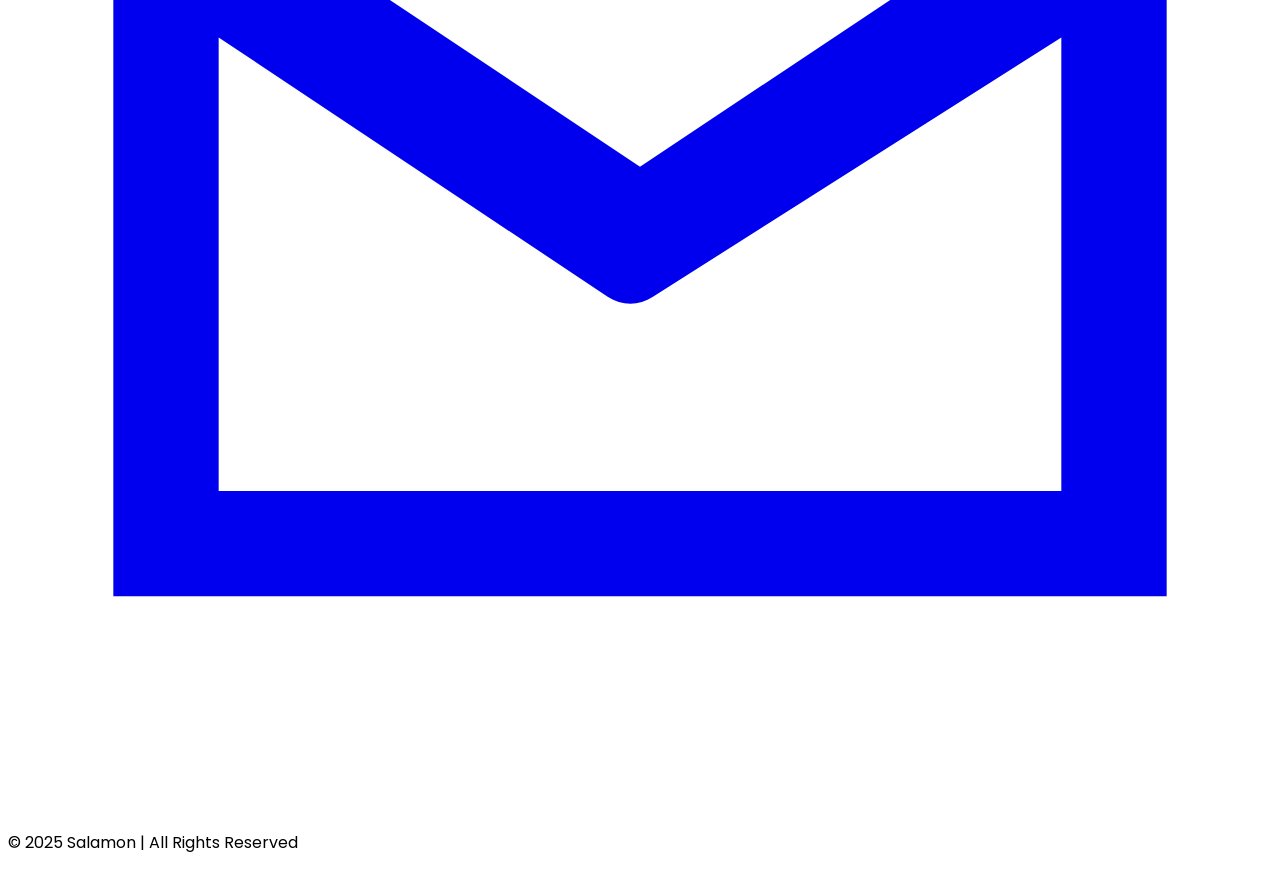
==== commit 0ca96389: "Update index.html" ====
--- a/index.html
+++ b/index.html
@@ -307,13 +307,14 @@
   <div class="grid sm:grid-cols-1 md:grid-cols-2 lg:grid-cols-3 gap-8 max-w-6xl mx-auto">
 
     <!-- Project 1: Credit Card Fraud Detection -->
-    <div class="relative group perspective cursor-pointer">
-      <div class="bg-white rounded-3xl shadow-2xl p-6 transform transition duration-500 group-hover:scale-105 group-hover:-rotate-1 overflow-hidden">
-        <div class="bg-gradient-to-r from-indigo-400 to-purple-500 p-3 rounded-xl mb-4 text-white font-bold text-lg">
-          Credit Card Fraud Detection
+    <div class="relative group cursor-pointer">
+      <div class="bg-white rounded-3xl shadow-2xl p-6 transform transition duration-500 group-hover:scale-105 overflow-hidden border-l-4 border-indigo-500">
+        <div class="flex items-center mb-4">
+          <img src="https://img.icons8.com/color/48/000000/money-bag.png" alt="Credit Card" class="w-10 h-10 mr-3">
+          <h3 class="text-lg font-bold text-indigo-600">Credit Card Fraud Detection</h3>
         </div>
         <div class="max-h-0 overflow-hidden group-hover:max-h-64 transition-all duration-500 ease-in-out">
-          <p class="text-gray-700 mb-2">
+          <p class="text-gray-700">
             This project uses <span class="font-semibold">Python</span> and <span class="font-semibold">Scikit-learn</span> to build a machine learning model capable of detecting fraudulent credit card transactions. The dataset is balanced using <span class="font-semibold">SMOTE</span> to improve accuracy. The system can predict fraud in real-time, making it practical for banking applications.
           </p>
         </div>
@@ -321,28 +322,30 @@
     </div>
 
     <!-- Project 2: Hospital Chatbot -->
-    <div class="relative group perspective cursor-pointer">
-      <div class="bg-white rounded-3xl shadow-2xl p-6 transform transition duration-500 group-hover:scale-105 group-hover:rotate-1 overflow-hidden">
-        <div class="bg-gradient-to-r from-purple-400 to-pink-500 p-3 rounded-xl mb-4 text-white font-bold text-lg">
-          Hospital Chatbot
+    <div class="relative group cursor-pointer">
+      <div class="bg-white rounded-3xl shadow-2xl p-6 transform transition duration-500 group-hover:scale-105 overflow-hidden border-l-4 border-purple-500">
+        <div class="flex items-center mb-4">
+          <img src="https://img.icons8.com/color/48/000000/robot.png" alt="Chatbot" class="w-10 h-10 mr-3">
+          <h3 class="text-lg font-bold text-indigo-600">Hospital Chatbot</h3>
         </div>
         <div class="max-h-0 overflow-hidden group-hover:max-h-64 transition-all duration-500 ease-in-out">
-          <p class="text-gray-700 mb-2">
-            A <span class="font-semibold">PHP</span> and <span class="font-semibold">MySQL</span> chatbot designed to automate hospital inquiries. It includes an <span class="font-semibold">admin panel</span> for monitoring questions and answers, improving response times, and reducing manual workload. Ideal for patient support and appointment scheduling.
+          <p class="text-gray-700">
+            A <span class="font-semibold">PHP</span> and <span class="font-semibold">MySQL</span> chatbot designed to automate hospital inquiries. Includes an <span class="font-semibold">admin panel</span> for monitoring Q&A, improving response times, and reducing manual workload. Ideal for patient support and appointment scheduling.
           </p>
         </div>
       </div>
     </div>
 
     <!-- Project 3: Hospital Management System -->
-    <div class="relative group perspective cursor-pointer">
-      <div class="bg-white rounded-3xl shadow-2xl p-6 transform transition duration-500 group-hover:scale-105 group-hover:-rotate-2 overflow-hidden">
-        <div class="bg-gradient-to-r from-pink-400 to-indigo-500 p-3 rounded-xl mb-4 text-white font-bold text-lg">
-          Hospital Management System
+    <div class="relative group cursor-pointer">
+      <div class="bg-white rounded-3xl shadow-2xl p-6 transform transition duration-500 group-hover:scale-105 overflow-hidden border-l-4 border-pink-500">
+        <div class="flex items-center mb-4">
+          <img src="https://img.icons8.com/color/48/000000/hospital-room.png" alt="Hospital Management" class="w-10 h-10 mr-3">
+          <h3 class="text-lg font-bold text-indigo-600">Hospital Management System</h3>
         </div>
         <div class="max-h-0 overflow-hidden group-hover:max-h-64 transition-all duration-500 ease-in-out">
-          <p class="text-gray-700 mb-2">
-            A comprehensive web application built using <span class="font-semibold">PHP</span>, <span class="font-semibold">MySQL</span>, and <span class="font-semibold">HTML/CSS</span> to manage hospital operations. Features include patient record management, appointment scheduling, billing, and staff management. Streamlines workflow and enhances efficiency in hospital management.
+          <p class="text-gray-700">
+            A web application built using <span class="font-semibold">PHP</span>, <span class="font-semibold">MySQL</span>, and <span class="font-semibold">HTML/CSS</span> to manage hospital operations. Features include patient record management, appointment scheduling, billing, and staff management. Streamlines workflow and enhances efficiency.
           </p>
         </div>
       </div>
@@ -350,8 +353,6 @@
 
   </div>
 </section>
-
-
 <!-- Contact Section -->
 <section id="contact" class="py-24 px-6 bg-gradient-to-r from-indigo-50 via-purple-50 to-pink-50 text-gray-900 text-center">
   <h2 class="text-4xl font-bold mb-8 fade-in">Get in Touch</h2>
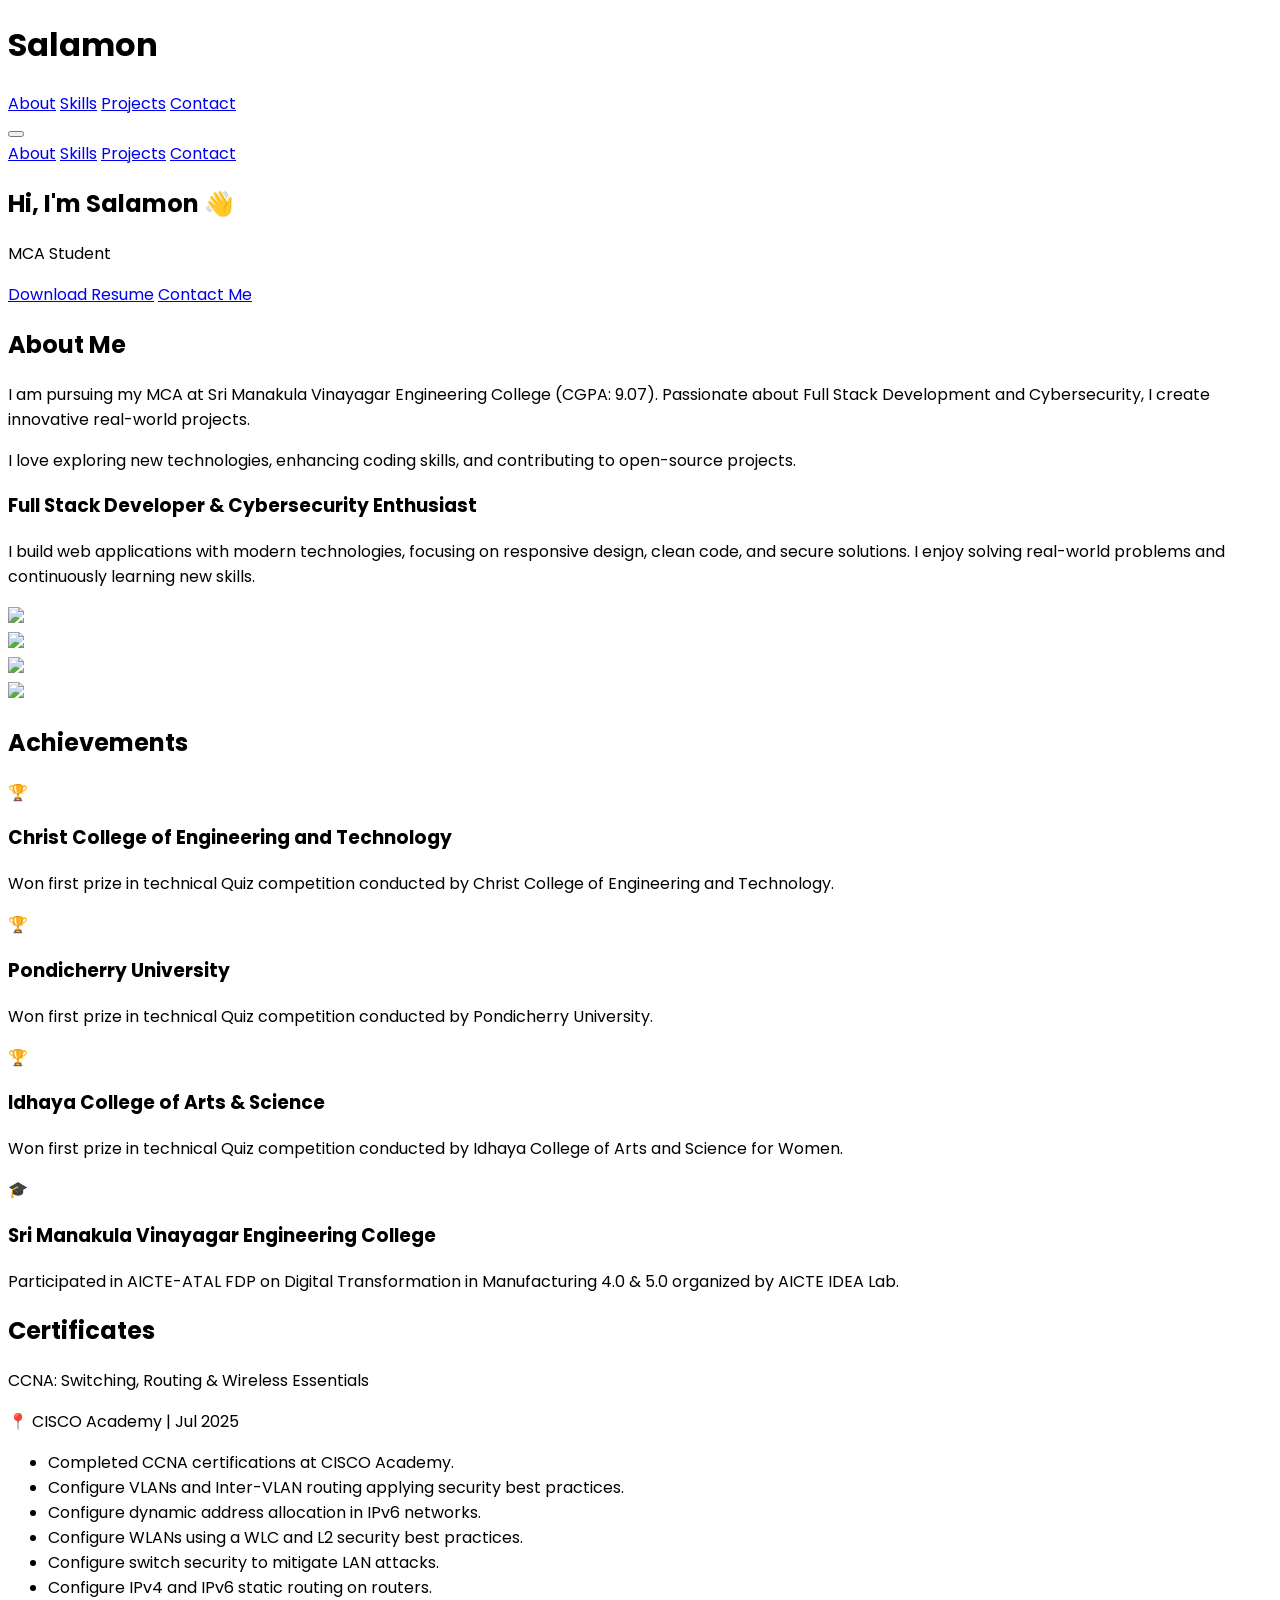
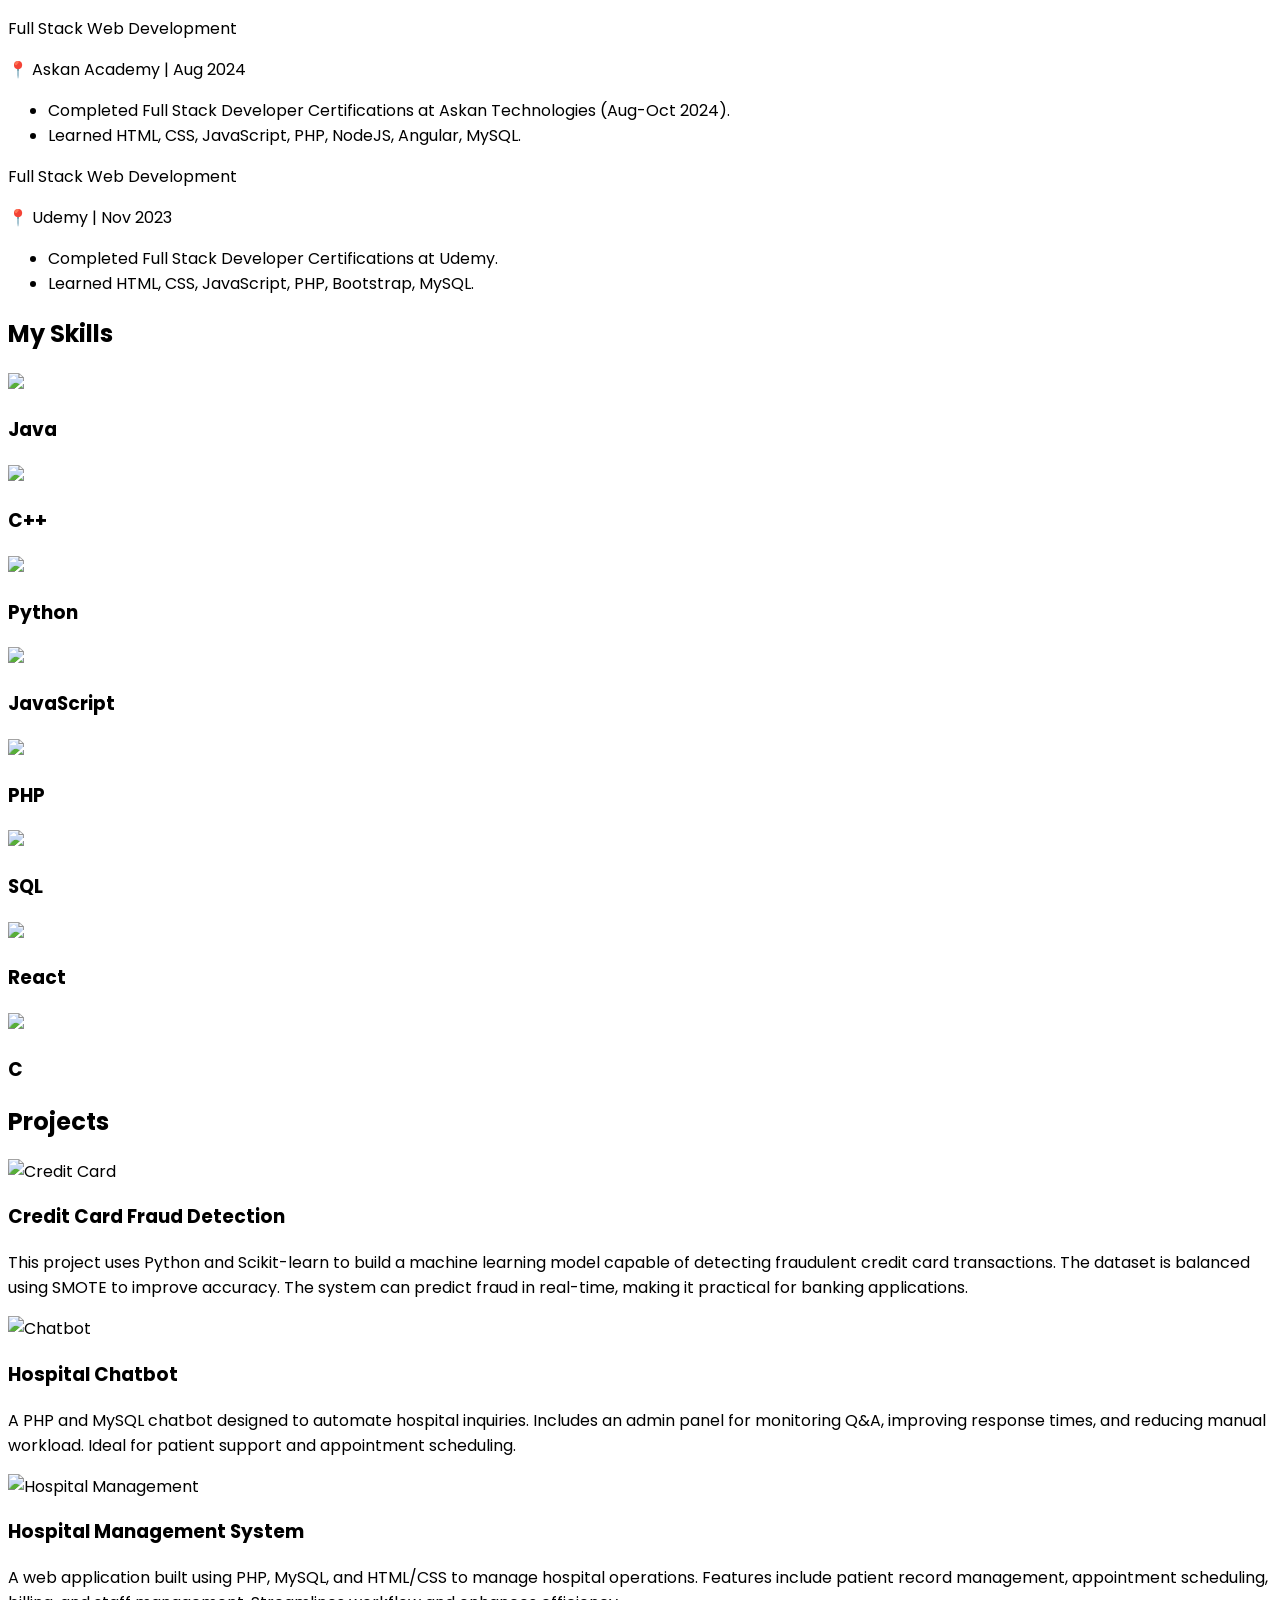
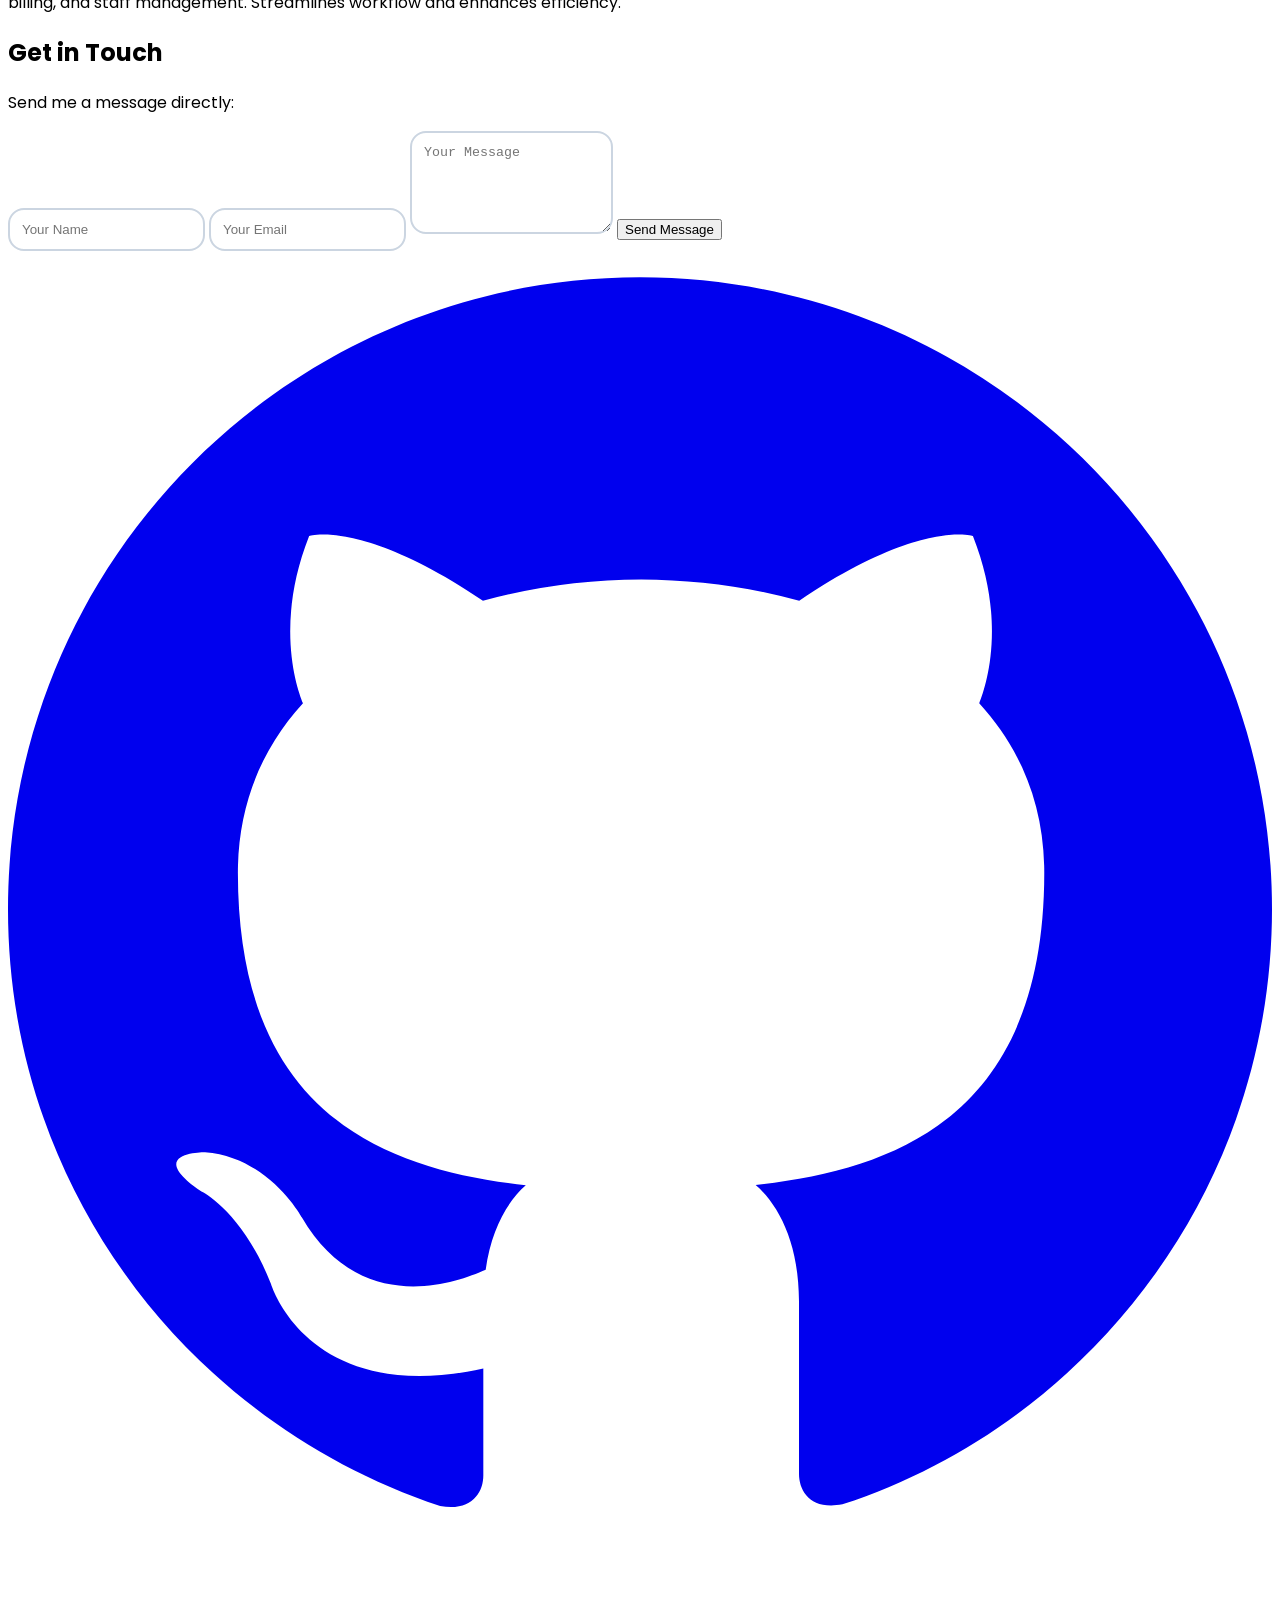
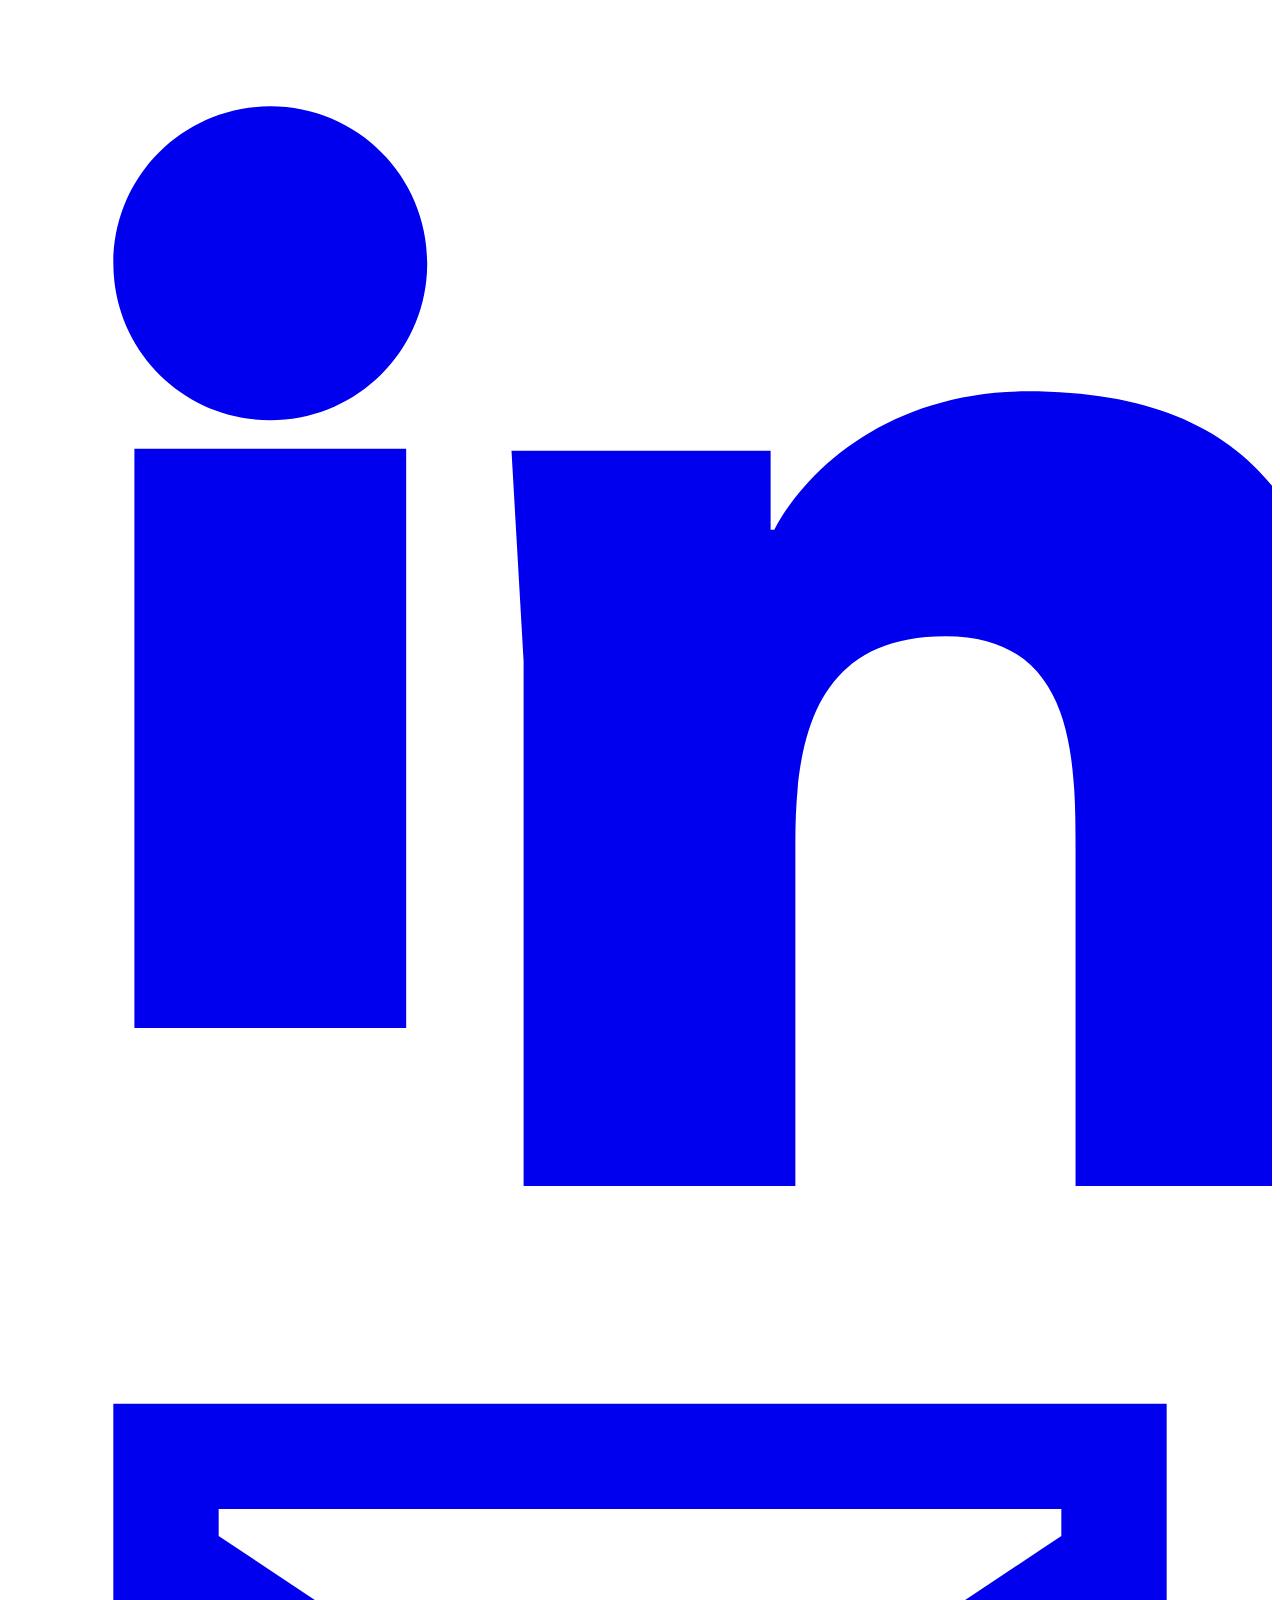
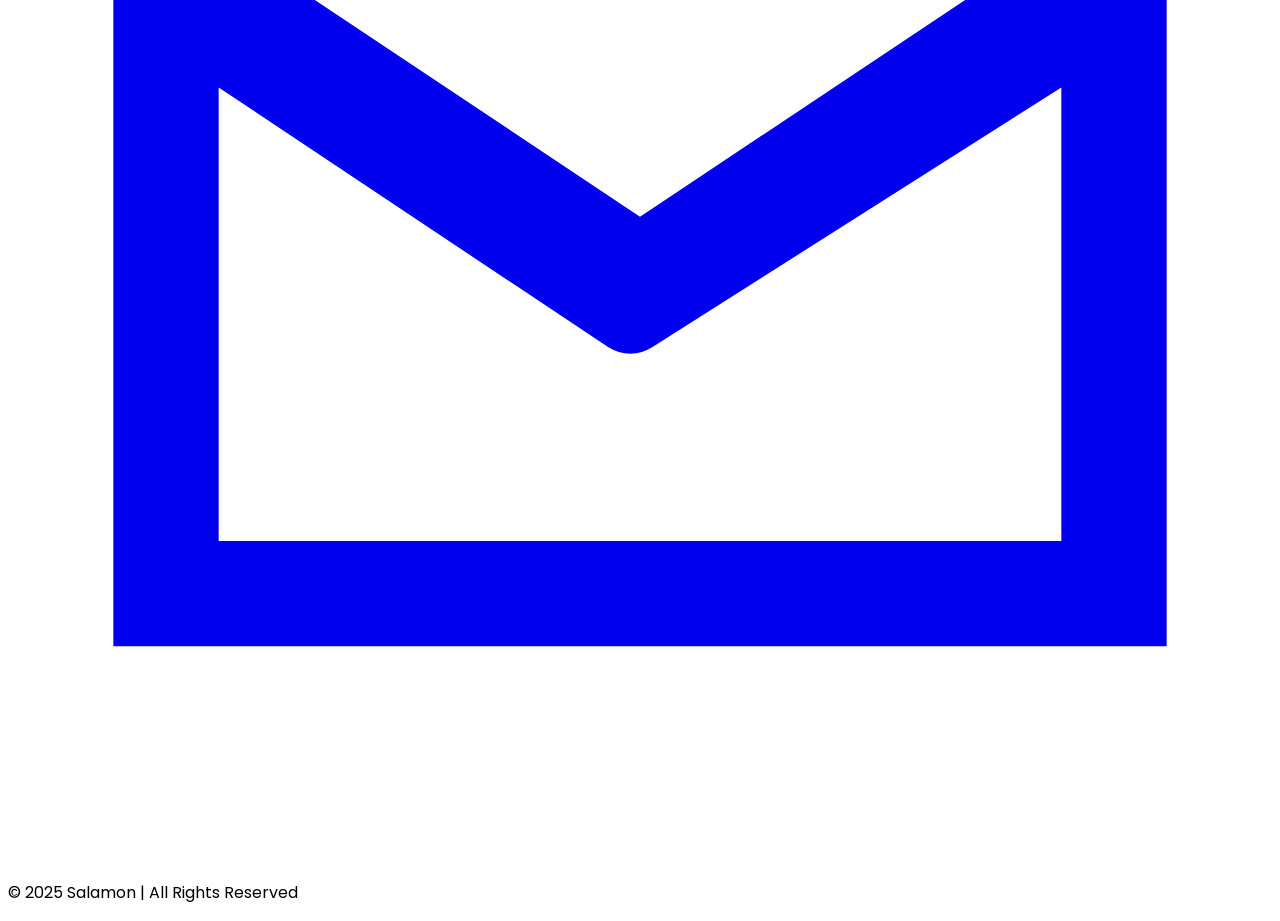
==== commit b452dbfe: "Update index.html" ====
--- a/index.html
+++ b/index.html
@@ -49,14 +49,50 @@
 <header class="fixed top-0 left-0 w-full bg-white/80 backdrop-blur-lg shadow-md z-50 transition-all duration-500">
   <div class="max-w-7xl mx-auto flex justify-between items-center px-6 py-4">
     <h1 class="text-2xl font-bold text-indigo-600">Salamon</h1>
-    <nav class="flex items-center gap-4">
+
+    <!-- Desktop Menu -->
+    <nav class="hidden md:flex items-center gap-4">
       <a href="#about" class="px-4 py-2 rounded-full text-gray-800 hover:text-white hover:bg-gradient-to-r hover:from-indigo-500 hover:via-purple-500 hover:to-pink-500 font-semibold transition transform hover:scale-105 shadow-sm">About</a>
       <a href="#skills" class="px-4 py-2 rounded-full text-gray-800 hover:text-white hover:bg-gradient-to-r hover:from-indigo-500 hover:via-purple-500 hover:to-pink-500 font-semibold transition transform hover:scale-105 shadow-sm">Skills</a>
       <a href="#projects" class="px-4 py-2 rounded-full text-gray-800 hover:text-white hover:bg-gradient-to-r hover:from-indigo-500 hover:via-purple-500 hover:to-pink-500 font-semibold transition transform hover:scale-105 shadow-sm">Projects</a>
       <a href="#contact" class="px-4 py-2 rounded-full text-gray-800 hover:text-white hover:bg-gradient-to-r hover:from-indigo-500 hover:via-purple-500 hover:to-pink-500 font-semibold transition transform hover:scale-105 shadow-sm">Contact</a>
     </nav>
+
+    <!-- Hamburger Menu (Mobile) -->
+    <div class="md:hidden flex items-center">
+      <button id="hamburger" class="relative w-8 h-8 focus:outline-none">
+        <span class="block absolute h-0.5 w-8 bg-gray-800 transform transition duration-300 ease-in-out top-2.5"></span>
+        <span class="block absolute h-0.5 w-8 bg-gray-800 transform transition duration-300 ease-in-out top-4"></span>
+        <span class="block absolute h-0.5 w-8 bg-gray-800 transform transition duration-300 ease-in-out top-5.5"></span>
+      </button>
+    </div>
+  </div>
+
+  <!-- Mobile Menu -->
+  <div id="mobileMenu" class="hidden md:hidden px-6 pb-4">
+    <a href="#about" class="block py-2 text-gray-800 hover:text-white hover:bg-gradient-to-r hover:from-indigo-500 hover:via-purple-500 hover:to-pink-500 rounded transition">About</a>
+    <a href="#skills" class="block py-2 text-gray-800 hover:text-white hover:bg-gradient-to-r hover:from-indigo-500 hover:via-purple-500 hover:to-pink-500 rounded transition">Skills</a>
+    <a href="#projects" class="block py-2 text-gray-800 hover:text-white hover:bg-gradient-to-r hover:from-indigo-500 hover:via-purple-500 hover:to-pink-500 rounded transition">Projects</a>
+    <a href="#contact" class="block py-2 text-gray-800 hover:text-white hover:bg-gradient-to-r hover:from-indigo-500 hover:via-purple-500 hover:to-pink-500 rounded transition">Contact</a>
   </div>
 </header>
+
+<script>
+  const hamburger = document.getElementById('hamburger');
+  const mobileMenu = document.getElementById('mobileMenu');
+  const bars = hamburger.querySelectorAll('span');
+
+  hamburger.addEventListener('click', () => {
+    mobileMenu.classList.toggle('hidden');
+
+    // Animate hamburger into X
+    bars[0].classList.toggle('rotate-45');
+    bars[0].classList.toggle('top-4');
+    bars[1].classList.toggle('opacity-0');
+    bars[2].classList.toggle('-rotate-45');
+    bars[2].classList.toggle('top-4');
+  });
+</script>
 
 
 <!-- Hero Section -->
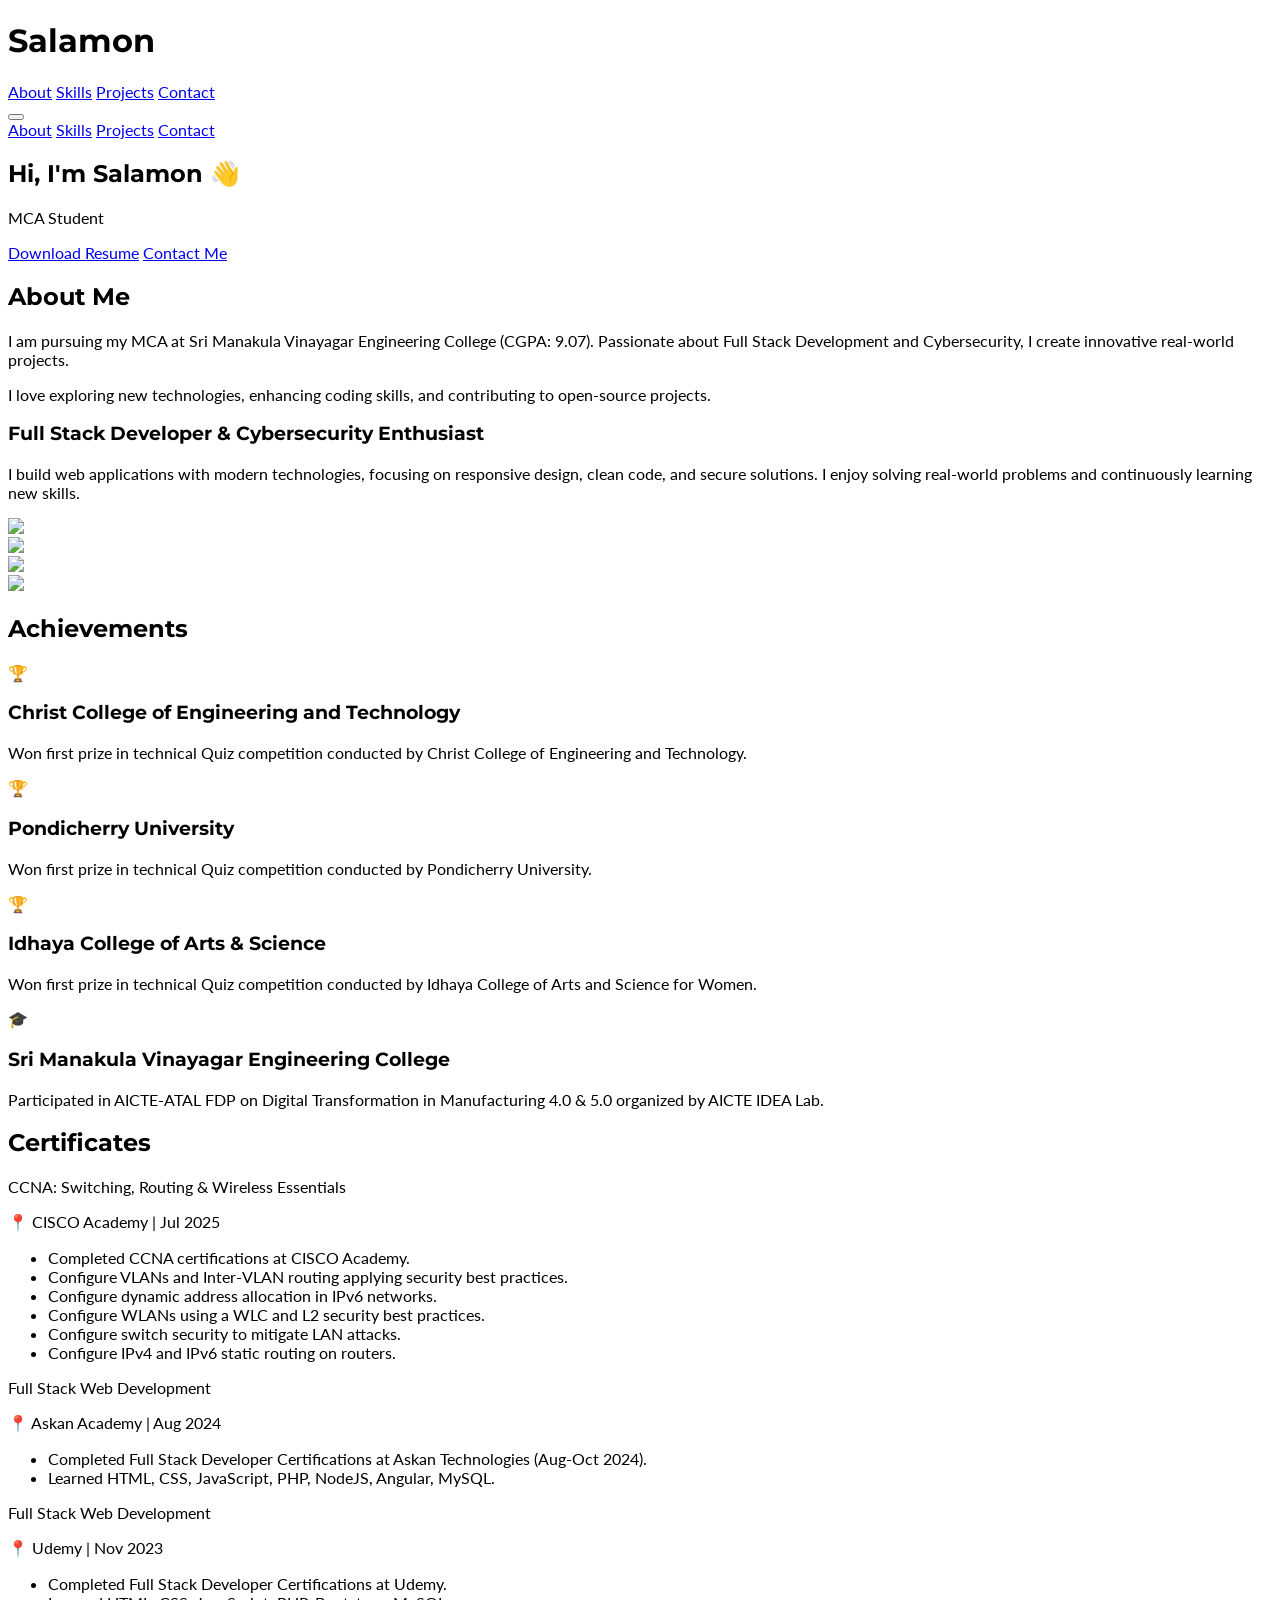
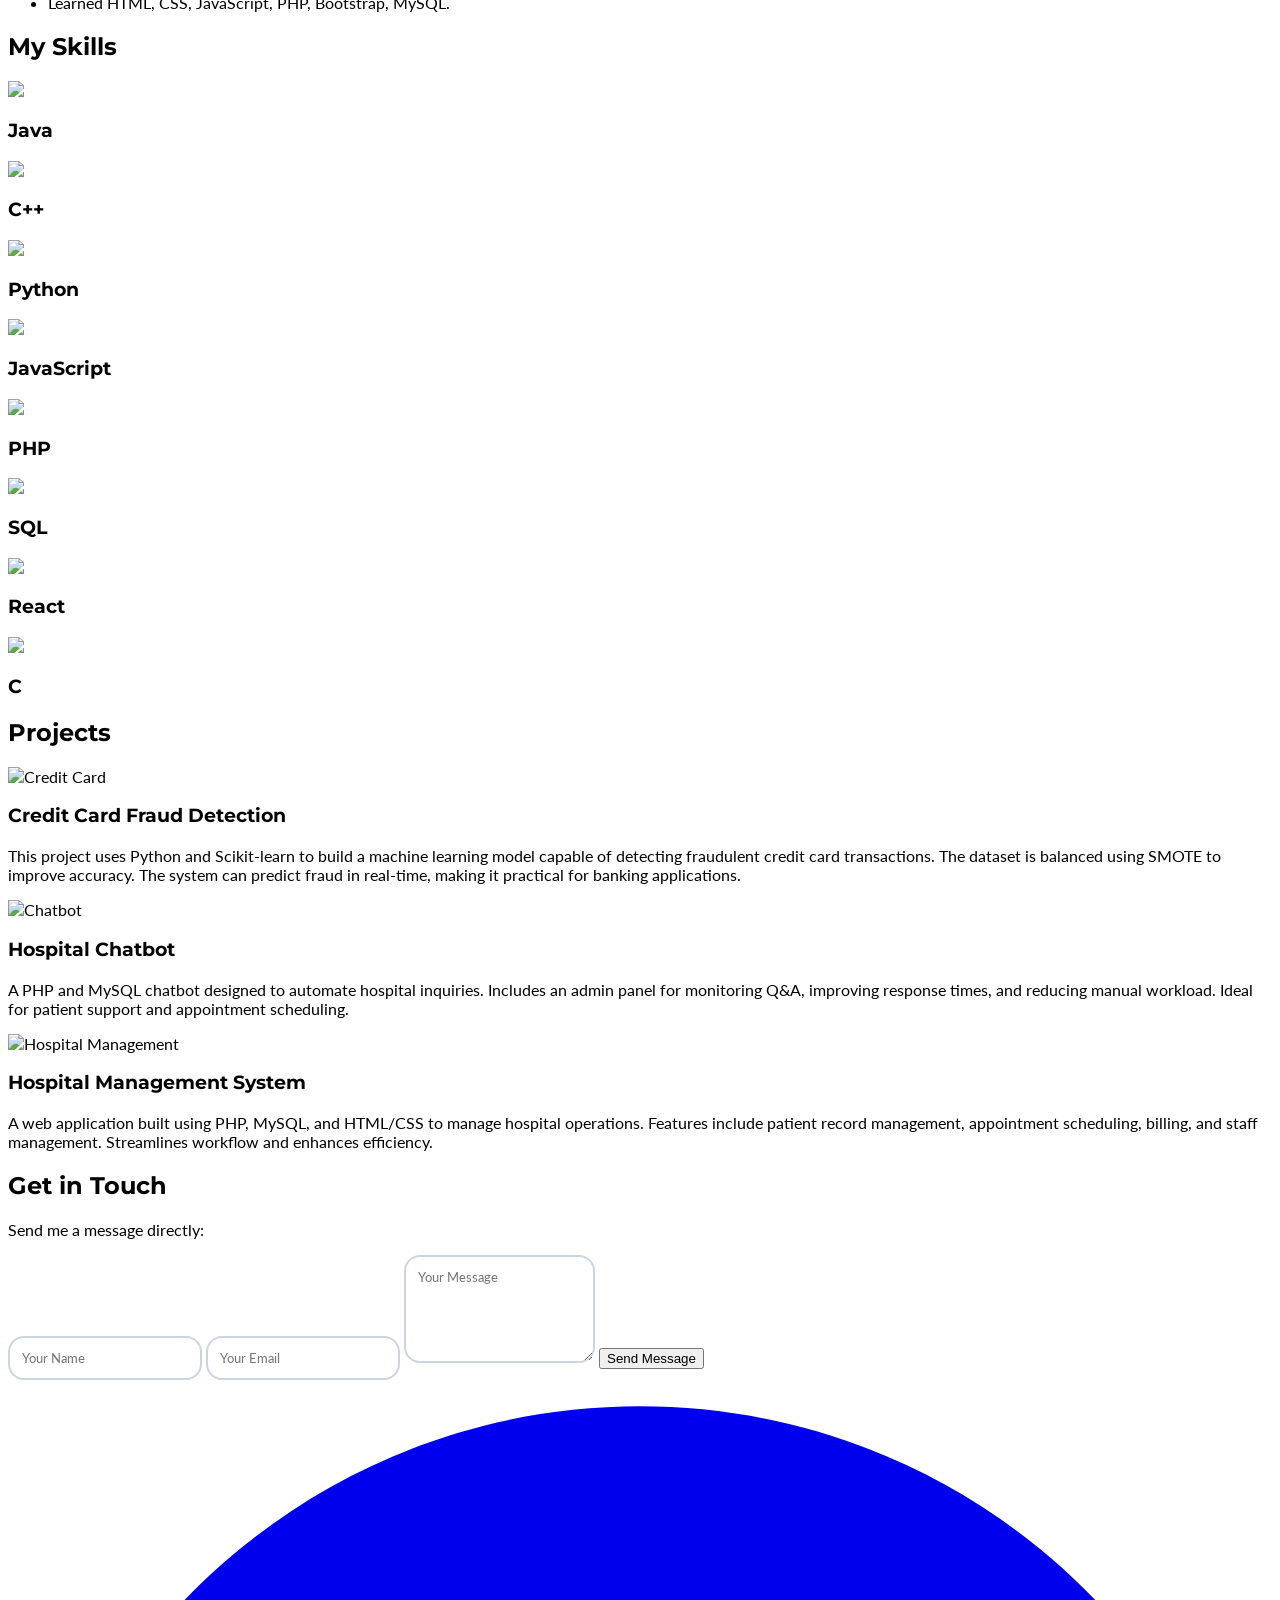
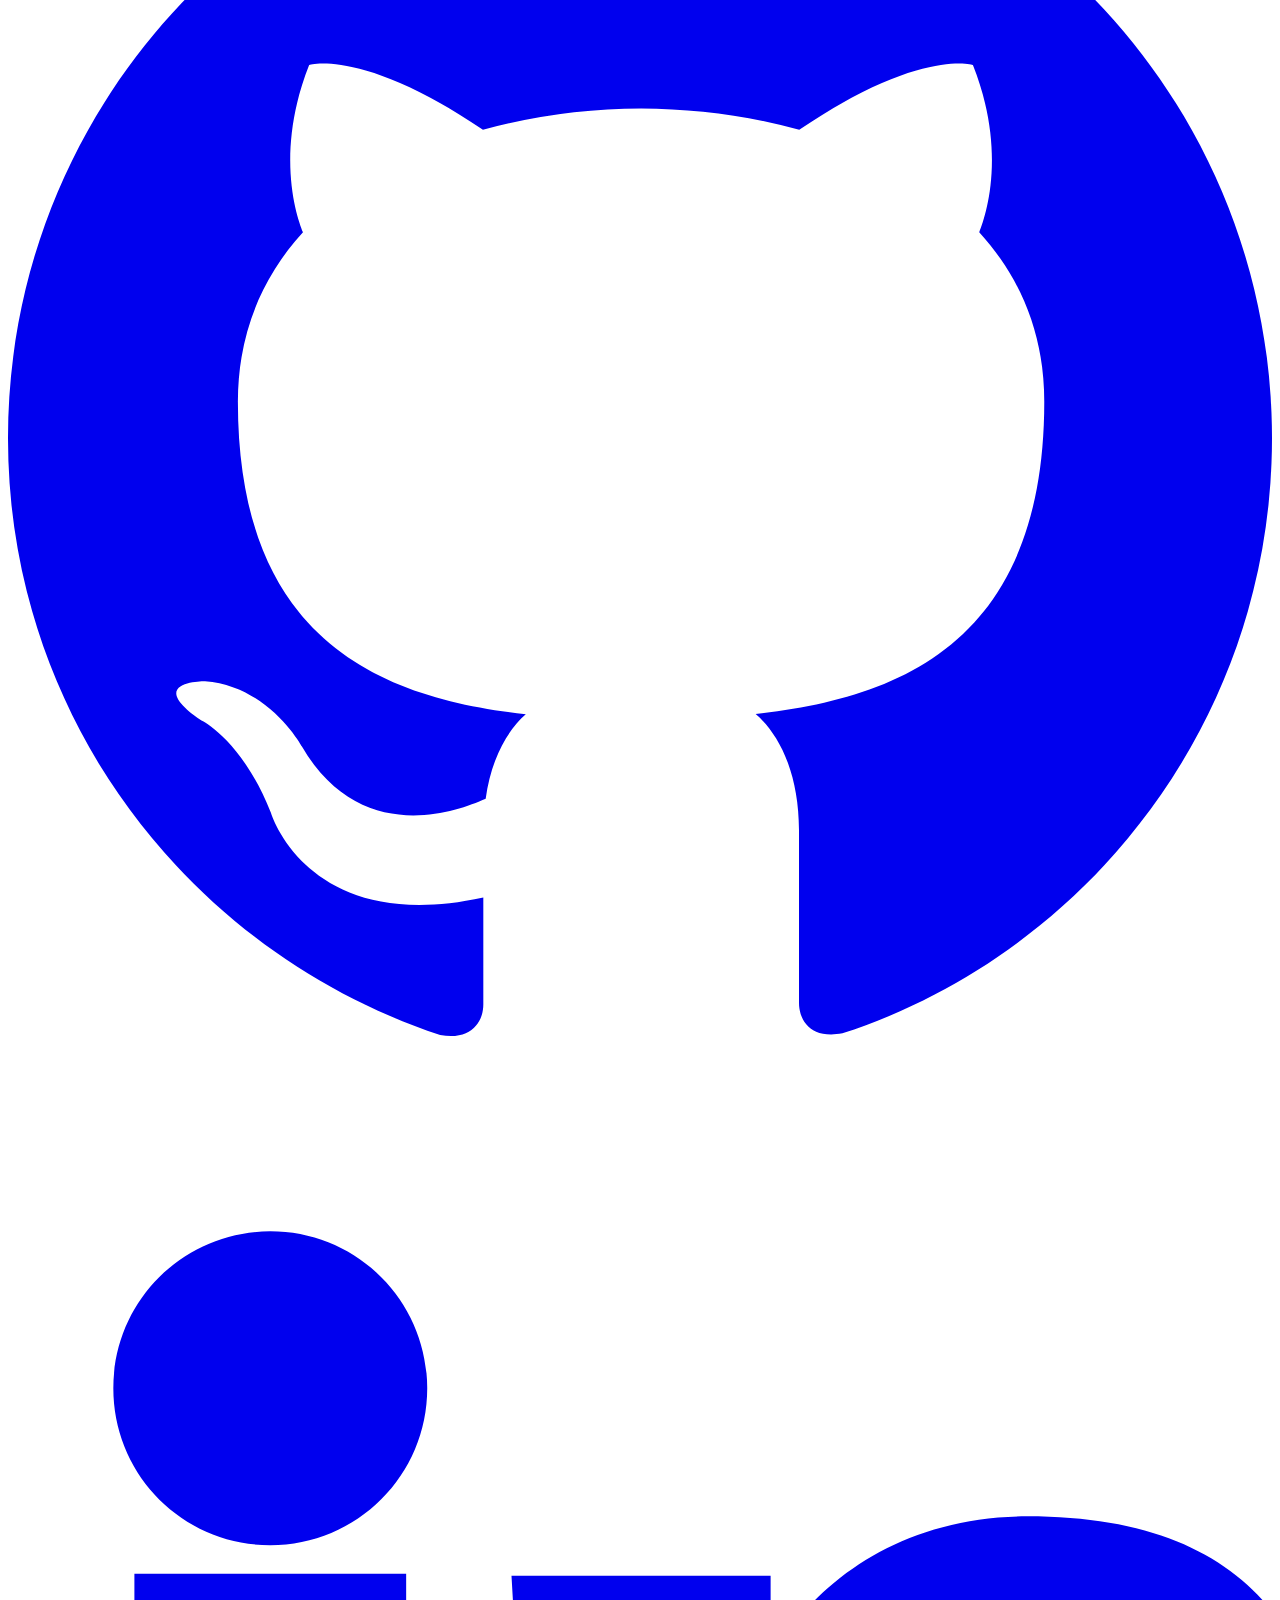
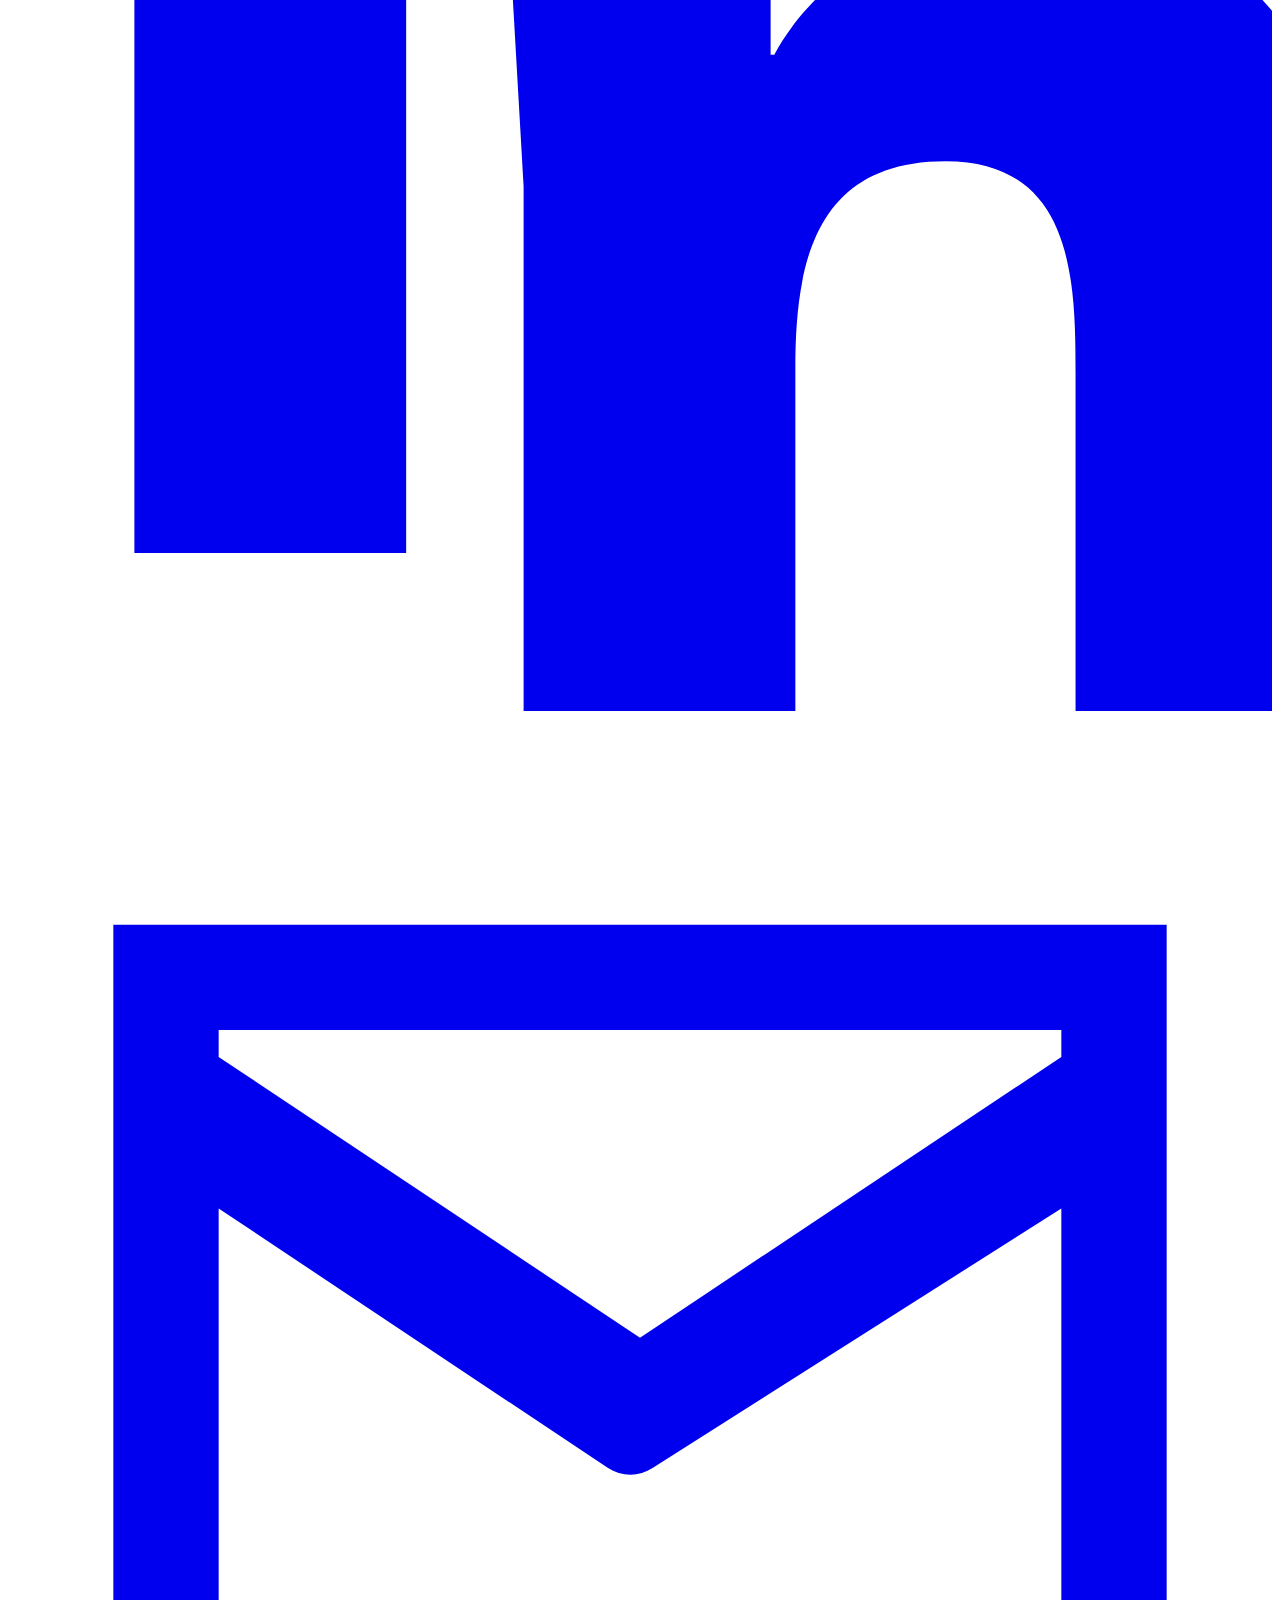
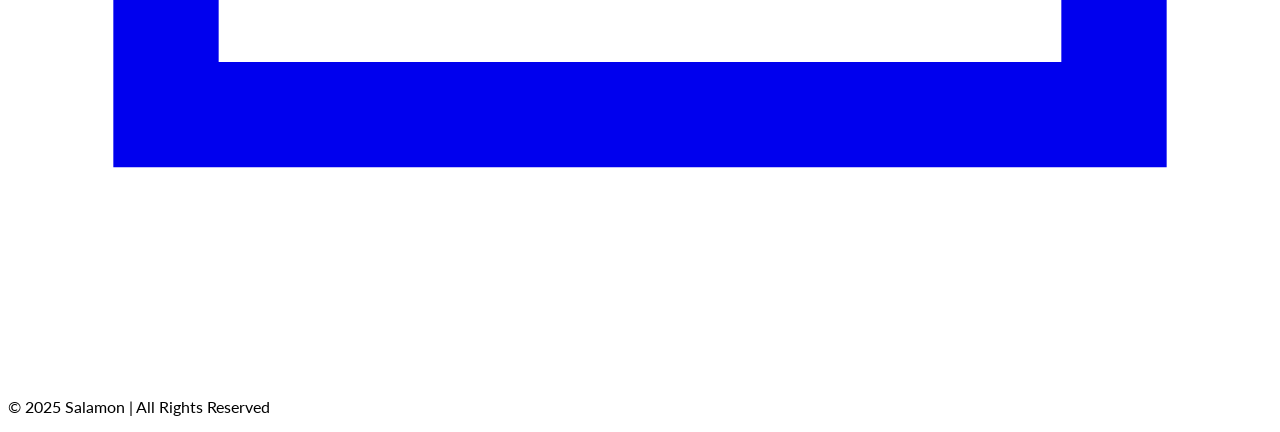
==== commit 836a0441: "Update index.html" ====
--- a/index.html
+++ b/index.html
@@ -7,39 +7,79 @@
 <script src="https://cdn.tailwindcss.com"></script>
 <script src="https://unpkg.com/scrollreveal"></script>
 <link href="https://fonts.googleapis.com/css2?family=Poppins:wght@400;600;700&display=swap" rel="stylesheet">
+<link href="https://fonts.googleapis.com/css2?family=Montserrat:wght@400;600;700&family=Lato:wght@400;500;700&display=swap" rel="stylesheet">
+
 <style>
-  html { scroll-behavior: smooth; font-family: 'Poppins', sans-serif; }
-  .typing { border-right: .12em solid #fff; white-space: nowrap; overflow: hidden; animation: typing 4s steps(40,end), blink .75s step-end infinite; }
+  /* Global font (body text) */
+  html, body {
+    font-family: 'Lato', sans-serif;
+    scroll-behavior: smooth;
+    scroll-padding-top: 80px; /* height of navbar */
+  }
+
+  /* Headings use Montserrat */
+  h1, h2, h3, h4, h5, h6 {
+    font-family: 'Montserrat', sans-serif;
+  }
+
+  /* Typing animation */
+  .typing {
+    border-right: .12em solid #fff;
+    white-space: nowrap;
+    overflow: hidden;
+    animation: typing 4s steps(40,end), blink .75s step-end infinite;
+  }
   @keyframes typing { from { width: 0 } to { width: 100% } }
   @keyframes blink { 50% { border-color: transparent } }
 
   /* Animated gradient background */
-  @keyframes gradientBG { 0%{background-position:0% 50%}50%{background-position:100% 50%}100%{background-position:0% 50%} }
-  .animated-gradient { background-size: 200% 200%; animation: gradientBG 15s ease infinite; }
+  @keyframes gradientBG {
+    0% { background-position: 0% 50% }
+    50% { background-position: 100% 50% }
+    100% { background-position: 0% 50% }
+  }
+  .animated-gradient {
+    background-size: 200% 200%;
+    animation: gradientBG 15s ease infinite;
+  }
 
   /* Fade-in animation */
-  .fade-in { opacity: 0; transform: translateY(20px); animation: fadeInAnim 1s forwards; }
-  @keyframes fadeInAnim { to { opacity: 1; transform: translateY(0); } }
+  .fade-in {
+    opacity: 0;
+    transform: translateY(20px);
+    animation: fadeInAnim 1s forwards;
+  }
+  @keyframes fadeInAnim {
+    to { opacity: 1; transform: translateY(0); }
+  }
 
   /* Project hover effect */
-  .project-card { perspective: 1000px; cursor: pointer; }
-  .project-card-inner { transition: transform 0.5s, background 0.3s, color 0.3s; transform-style: preserve-3d; }
-  .project-card:hover .project-card-inner { transform: scale(1.05); background-color: #e0e7ff; color: #1e3a8a; }
+  .project-card {
+    perspective: 1000px;
+    cursor: pointer;
+  }
+  .project-card-inner {
+    transition: transform 0.5s, background 0.3s, color 0.3s;
+    transform-style: preserve-3d;
+  }
+  .project-card:hover .project-card-inner {
+    transform: scale(1.05);
+    background-color: #e0e7ff;
+    color: #1e3a8a;
+  }
 
   /* Input field design */
-  input, textarea { 
-    border: 2px solid #cbd5e1; 
-    padding: 0.75rem; 
-    border-radius: 1rem; 
-    transition: all 0.3s; 
-  }
-  input:focus, textarea:focus { 
-    outline: none; 
-    border-color: #6366f1; 
-    box-shadow: 0 0 8px rgba(99,102,241,0.4); 
-  }
-  html {
-    scroll-padding-top: 80px; /* height of navbar */
+  input, textarea {
+    border: 2px solid #cbd5e1;
+    padding: 0.75rem;
+    border-radius: 1rem;
+    transition: all 0.3s;
+    font-family: inherit; /* inherits body font */
+  }
+  input:focus, textarea:focus {
+    outline: none;
+    border-color: #6366f1;
+    box-shadow: 0 0 8px rgba(99,102,241,0.4);
   }
 </style>
 </head>
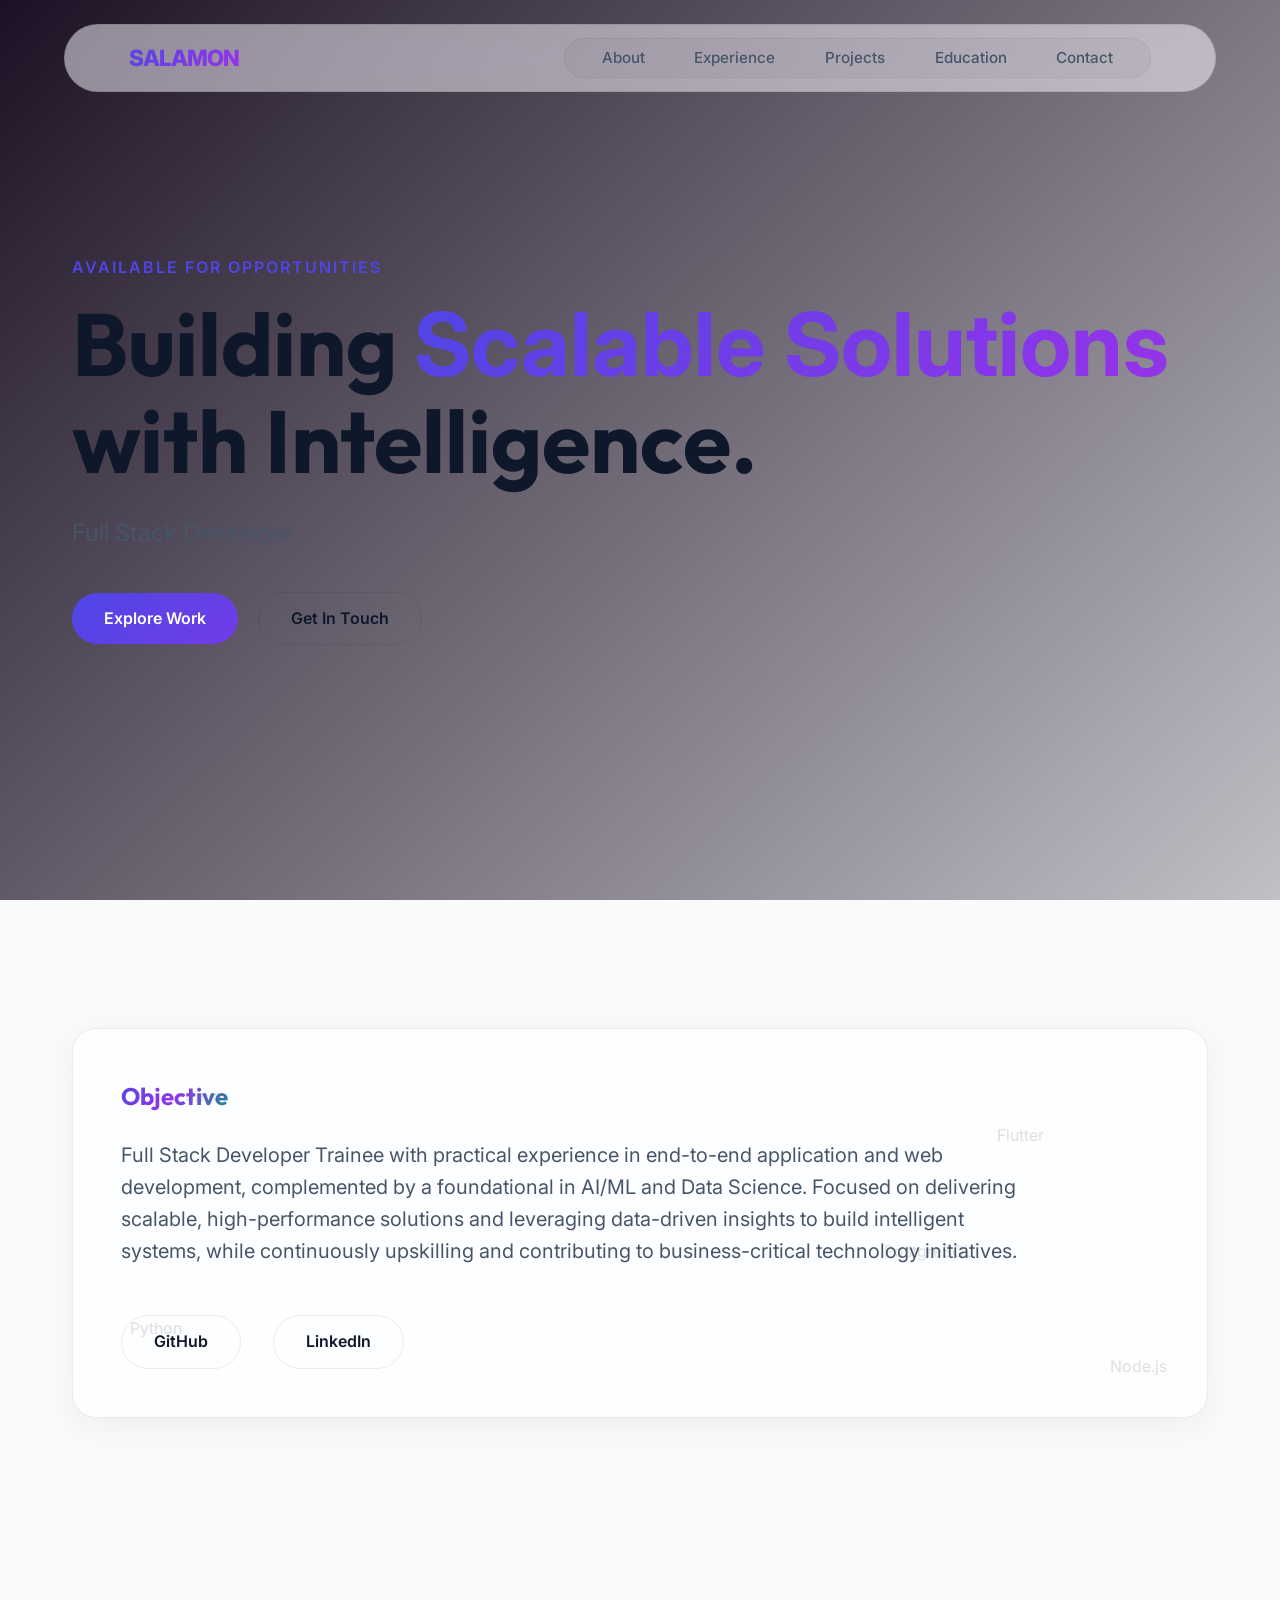
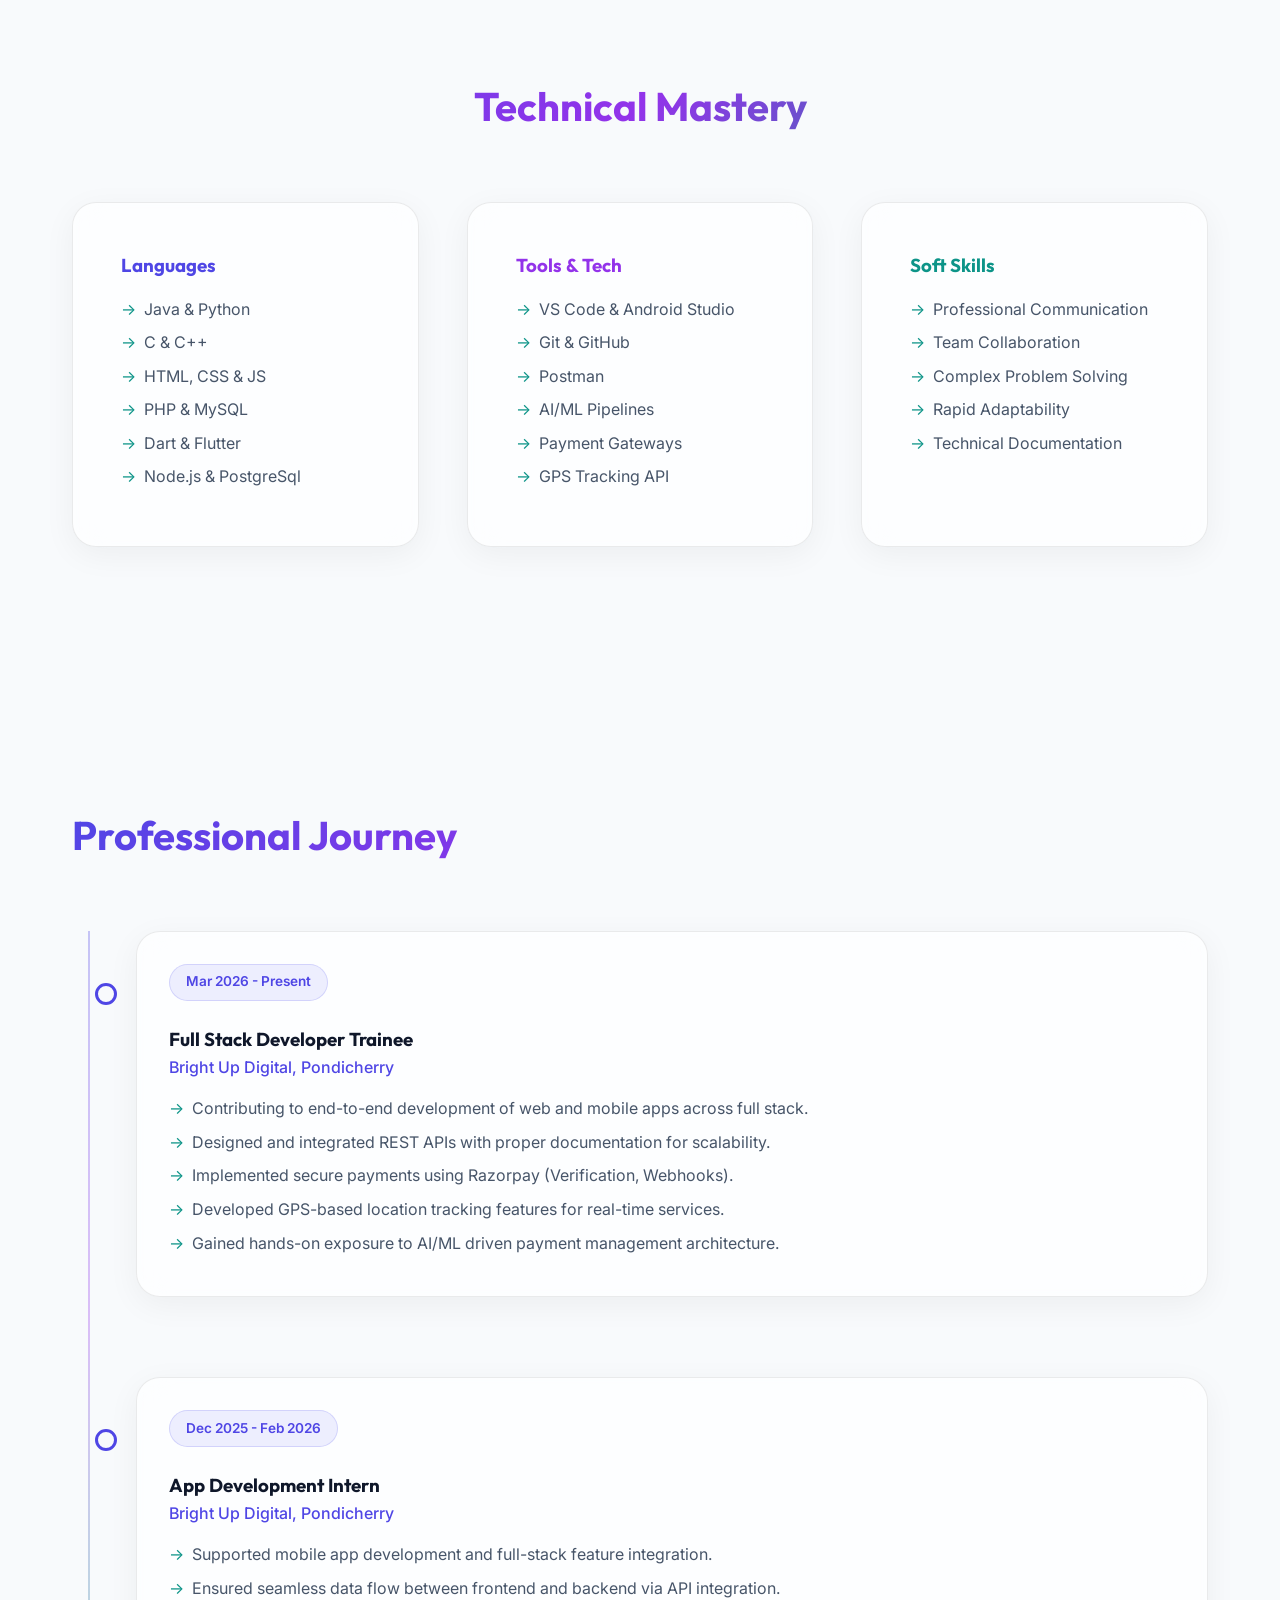
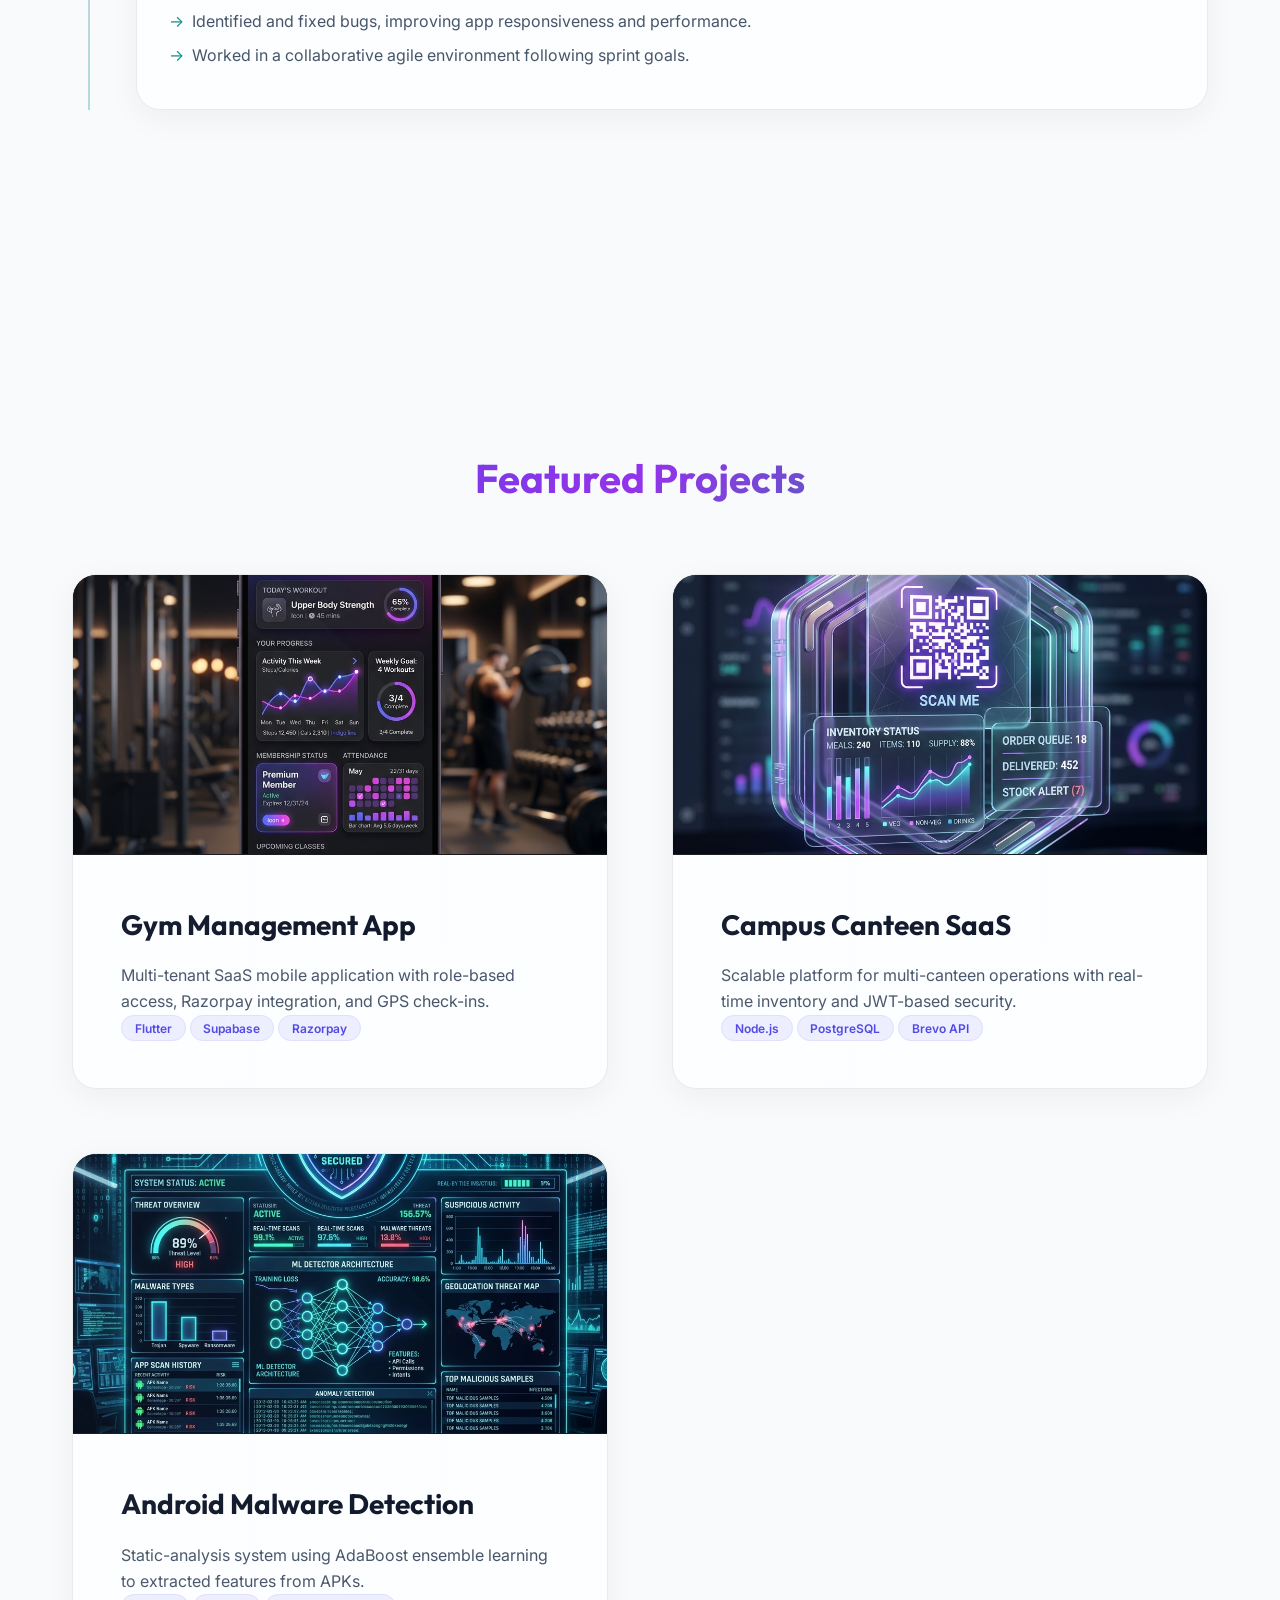
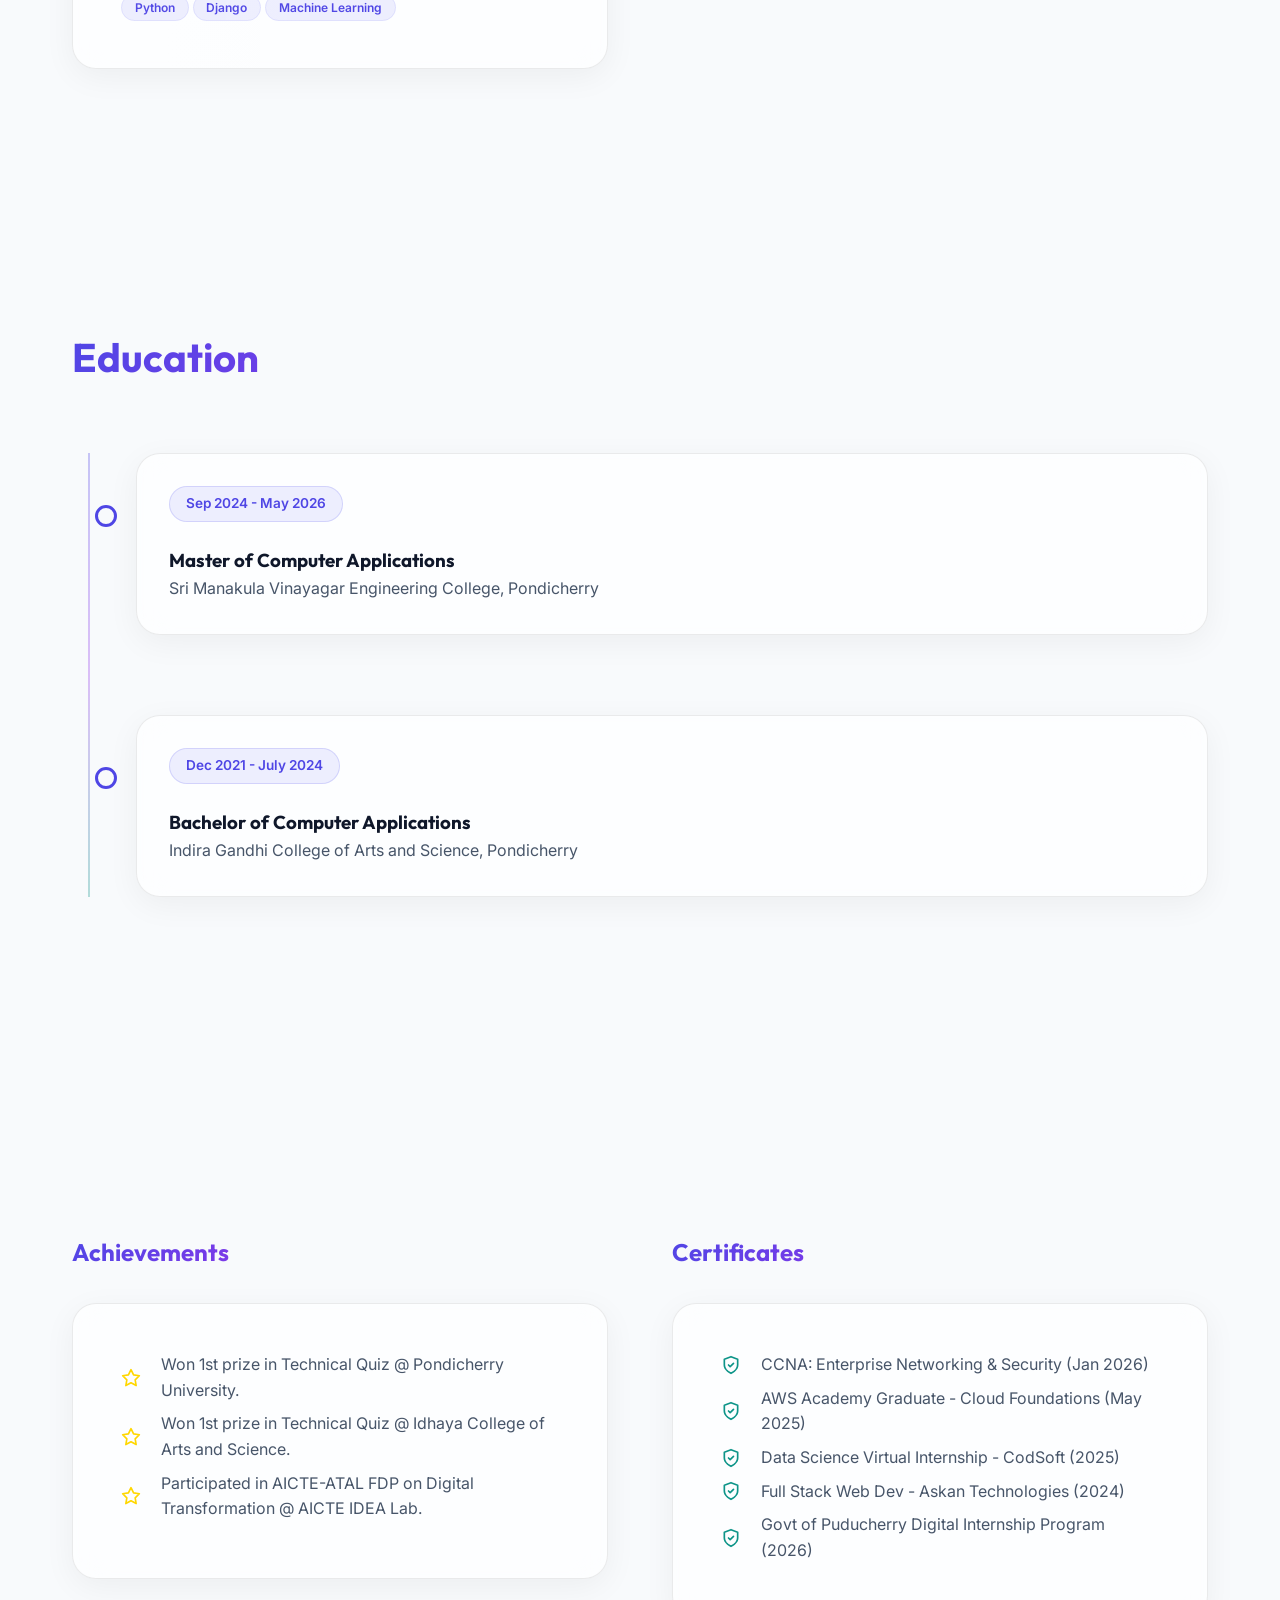
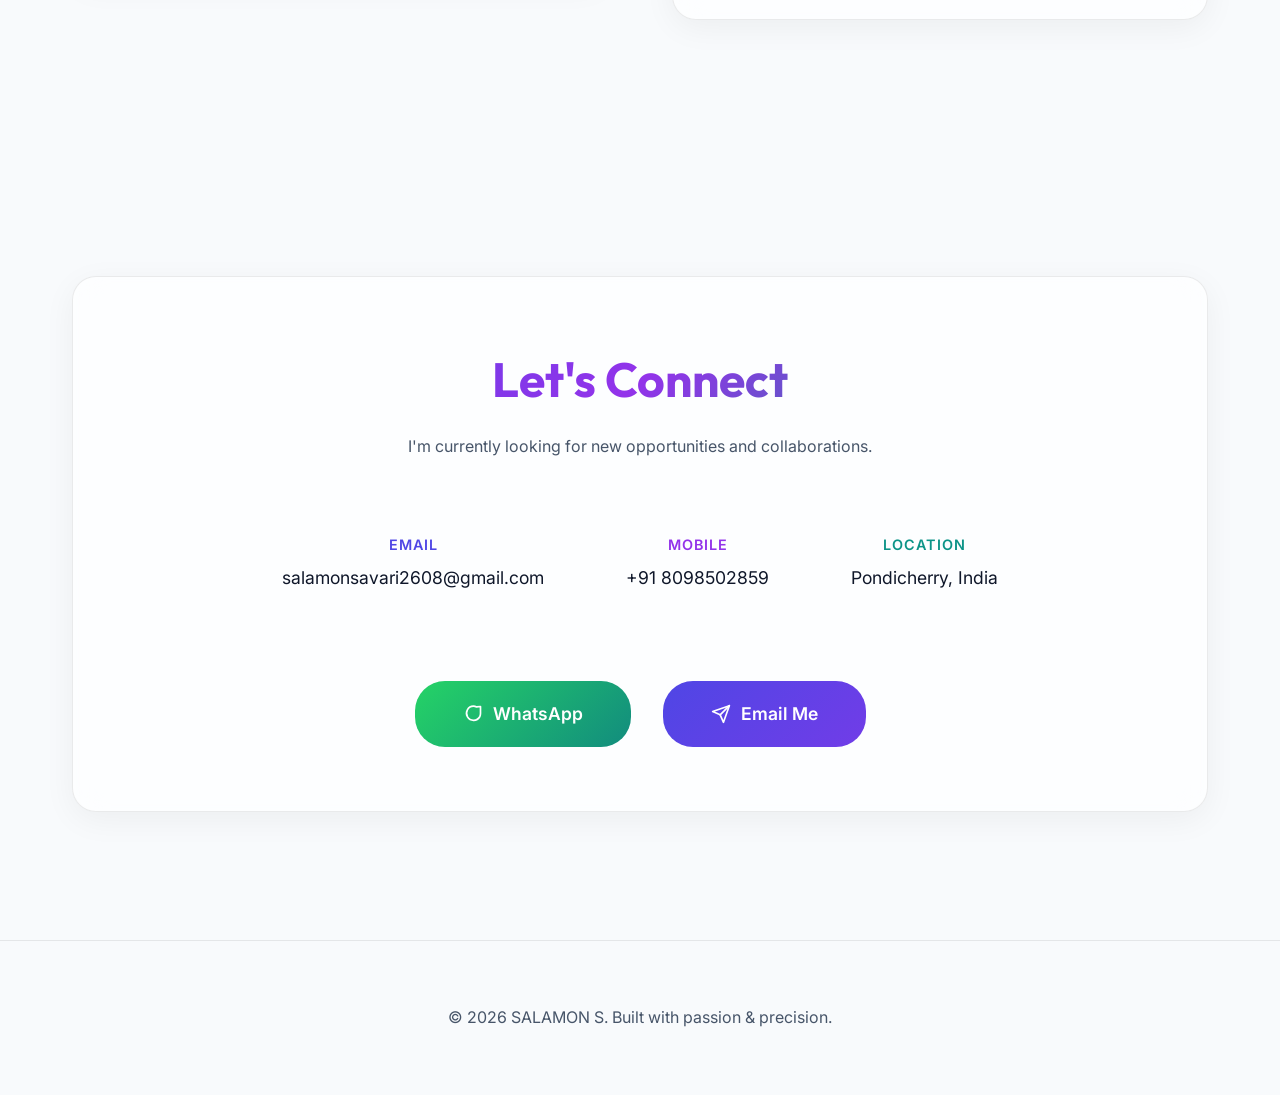
==== commit 0de08262: "Complete portfolio visual modernization: Improved Navigation, Floating Glass Dock, and high-density " ====
--- a/index.html
+++ b/index.html
@@ -1,521 +1,329 @@
 <!DOCTYPE html>
 <html lang="en">
+
 <head>
-<meta charset="UTF-8">
-<meta name="viewport" content="width=device-width, initial-scale=1.0">
-<title>Salamon | Portfolio</title>
-<script src="https://cdn.tailwindcss.com"></script>
-<script src="https://unpkg.com/scrollreveal"></script>
-<link href="https://fonts.googleapis.com/css2?family=Poppins:wght@400;600;700&display=swap" rel="stylesheet">
-<link href="https://fonts.googleapis.com/css2?family=Montserrat:wght@400;600;700&family=Lato:wght@400;500;700&display=swap" rel="stylesheet">
-
-<style>
-  /* Global font (body text) */
-  html, body {
-    font-family: 'Lato', sans-serif;
-    scroll-behavior: smooth;
-    scroll-padding-top: 80px; /* height of navbar */
-  }
-
-  /* Headings use Montserrat */
-  h1, h2, h3, h4, h5, h6 {
-    font-family: 'Montserrat', sans-serif;
-  }
-
-  /* Typing animation */
-  .typing {
-    border-right: .12em solid #fff;
-    white-space: nowrap;
-    overflow: hidden;
-    animation: typing 4s steps(40,end), blink .75s step-end infinite;
-  }
-  @keyframes typing { from { width: 0 } to { width: 100% } }
-  @keyframes blink { 50% { border-color: transparent } }
-
-  /* Animated gradient background */
-  @keyframes gradientBG {
-    0% { background-position: 0% 50% }
-    50% { background-position: 100% 50% }
-    100% { background-position: 0% 50% }
-  }
-  .animated-gradient {
-    background-size: 200% 200%;
-    animation: gradientBG 15s ease infinite;
-  }
-
-  /* Fade-in animation */
-  .fade-in {
-    opacity: 0;
-    transform: translateY(20px);
-    animation: fadeInAnim 1s forwards;
-  }
-  @keyframes fadeInAnim {
-    to { opacity: 1; transform: translateY(0); }
-  }
-
-  /* Project hover effect */
-  .project-card {
-    perspective: 1000px;
-    cursor: pointer;
-  }
-  .project-card-inner {
-    transition: transform 0.5s, background 0.3s, color 0.3s;
-    transform-style: preserve-3d;
-  }
-  .project-card:hover .project-card-inner {
-    transform: scale(1.05);
-    background-color: #e0e7ff;
-    color: #1e3a8a;
-  }
-
-  /* Input field design */
-  input, textarea {
-    border: 2px solid #cbd5e1;
-    padding: 0.75rem;
-    border-radius: 1rem;
-    transition: all 0.3s;
-    font-family: inherit; /* inherits body font */
-  }
-  input:focus, textarea:focus {
-    outline: none;
-    border-color: #6366f1;
-    box-shadow: 0 0 8px rgba(99,102,241,0.4);
-  }
-</style>
+  <meta charset="UTF-8">
+  <meta name="viewport" content="width=device-width, initial-scale=1.0">
+  <title>SALAMON S | Full Stack Developer & AI Enthusiast</title>
+  <!-- SEO Meta Tags -->
+  <meta name="description"
+    content="Portfolio of SALAMON S, a Full Stack Developer Trainee with expertise in Flutter, Node.js, and AI/ML. Explore projects like Gym Management and Canteen Systems.">
+  <meta name="keywords" content="Salamon S, Full Stack Developer, Flutter, Node.js, ML, AI, Portfolio, Pondicherry">
+
+  <!-- CSS -->
+  <link rel="stylesheet" href="index.css">
 </head>
-<body class="transition-colors duration-500 bg-gray-100 text-gray-900">
-
-<!-- Navbar -->
-<header class="fixed top-0 left-0 w-full bg-white/80 backdrop-blur-lg shadow-md z-50 transition-all duration-500">
-  <div class="max-w-7xl mx-auto flex justify-between items-center px-6 py-4">
-    <h1 class="text-2xl font-bold text-indigo-600">Salamon</h1>
-
-    <!-- Desktop Menu -->
-    <nav class="hidden md:flex items-center gap-4">
-      <a href="#about" class="px-4 py-2 rounded-full text-gray-800 hover:text-white hover:bg-gradient-to-r hover:from-indigo-500 hover:via-purple-500 hover:to-pink-500 font-semibold transition transform hover:scale-105 shadow-sm">About</a>
-      <a href="#skills" class="px-4 py-2 rounded-full text-gray-800 hover:text-white hover:bg-gradient-to-r hover:from-indigo-500 hover:via-purple-500 hover:to-pink-500 font-semibold transition transform hover:scale-105 shadow-sm">Skills</a>
-      <a href="#projects" class="px-4 py-2 rounded-full text-gray-800 hover:text-white hover:bg-gradient-to-r hover:from-indigo-500 hover:via-purple-500 hover:to-pink-500 font-semibold transition transform hover:scale-105 shadow-sm">Projects</a>
-      <a href="#contact" class="px-4 py-2 rounded-full text-gray-800 hover:text-white hover:bg-gradient-to-r hover:from-indigo-500 hover:via-purple-500 hover:to-pink-500 font-semibold transition transform hover:scale-105 shadow-sm">Contact</a>
-    </nav>
-
-    <!-- Hamburger Menu (Mobile) -->
-    <div class="md:hidden flex items-center">
-      <button id="hamburger" class="relative w-8 h-8 focus:outline-none">
-        <span class="block absolute h-0.5 w-8 bg-gray-800 transform transition duration-300 ease-in-out top-2.5"></span>
-        <span class="block absolute h-0.5 w-8 bg-gray-800 transform transition duration-300 ease-in-out top-4"></span>
-        <span class="block absolute h-0.5 w-8 bg-gray-800 transform transition duration-300 ease-in-out top-5.5"></span>
-      </button>
-    </div>
-  </div>
-
-  <!-- Mobile Menu -->
-  <div id="mobileMenu" class="hidden md:hidden px-6 pb-4">
-    <a href="#about" class="block py-2 text-gray-800 hover:text-white hover:bg-gradient-to-r hover:from-indigo-500 hover:via-purple-500 hover:to-pink-500 rounded transition">About</a>
-    <a href="#skills" class="block py-2 text-gray-800 hover:text-white hover:bg-gradient-to-r hover:from-indigo-500 hover:via-purple-500 hover:to-pink-500 rounded transition">Skills</a>
-    <a href="#projects" class="block py-2 text-gray-800 hover:text-white hover:bg-gradient-to-r hover:from-indigo-500 hover:via-purple-500 hover:to-pink-500 rounded transition">Projects</a>
-    <a href="#contact" class="block py-2 text-gray-800 hover:text-white hover:bg-gradient-to-r hover:from-indigo-500 hover:via-purple-500 hover:to-pink-500 rounded transition">Contact</a>
-  </div>
-</header>
-
-<script>
-  const hamburger = document.getElementById('hamburger');
-  const mobileMenu = document.getElementById('mobileMenu');
-  const bars = hamburger.querySelectorAll('span');
-
-  hamburger.addEventListener('click', () => {
-    mobileMenu.classList.toggle('hidden');
-
-    // Animate hamburger into X
-    bars[0].classList.toggle('rotate-45');
-    bars[0].classList.toggle('top-4');
-    bars[1].classList.toggle('opacity-0');
-    bars[2].classList.toggle('-rotate-45');
-    bars[2].classList.toggle('top-4');
-  });
-</script>
-
-
-<!-- Hero Section -->
-<section class="h-screen flex flex-col justify-center items-center text-center px-6 animated-gradient bg-gradient-to-r from-indigo-500 via-purple-600 to-pink-500 text-white">
-  <h2 class="text-5xl sm:text-6xl md:text-7xl font-extrabold mb-4 drop-shadow-lg fade-in">Hi, I'm Salamon 👋</h2>
-  <p class="text-lg sm:text-xl md:text-2xl max-w-2xl drop-shadow-lg fade-in">
-    <span id="typing-text"></span>
-  </p>
-  <div class="mt-8 flex flex-col sm:flex-row gap-4">
-    <a href="https://drive.google.com/file/d/1UpYVS6REILUrylYt4FQuBS_1ZN1-BDU1/view?usp=drivesdk" download class="bg-white text-indigo-600 font-bold px-8 py-3 rounded-full shadow-lg hover:scale-105 transform transition">Download Resume</a>
-    <a href="#contact" class="border-2 border-white text-white px-8 py-3 rounded-full hover:bg-white hover:text-indigo-600 transition font-bold">Contact Me</a>
-  </div>
-</section>
-
-<!-- About Section -->
-<section id="about" class="py-24 px-6 bg-gradient-to-r from-indigo-50 via-purple-50 to-pink-50">
-  <div class="max-w-5xl mx-auto grid md:grid-cols-2 gap-12 items-center">
-    
-    <!-- Left: Text -->
-    <div class="space-y-6">
-      <h2 class="text-4xl font-bold text-indigo-600">About Me</h2>
-      <p class="text-gray-700 text-lg">
-        I am pursuing my MCA at <span class="font-semibold">Sri Manakula Vinayagar Engineering College</span> (CGPA: 9.07). Passionate about Full Stack Development and Cybersecurity, I create innovative real-world projects.
-      </p>
-      <p class="text-gray-700 text-lg">
-        I love exploring new technologies, enhancing coding skills, and contributing to open-source projects.
-      </p>
-    </div>
-    
-    <!-- Right: Modern Card with Floating Icons -->
-    <div class="relative bg-gradient-to-br from-indigo-500 via-purple-500 to-pink-500 p-8 rounded-3xl shadow-2xl overflow-hidden transform transition hover:scale-105 duration-500">
-      
-      <!-- Card title -->
-      <h3 class="text-2xl font-bold text-white mb-4 text-center">Full Stack Developer & Cybersecurity Enthusiast</h3>
-      
-      <!-- Description -->
-      <p class="text-white text-lg mb-6 text-center">
-        I build web applications with modern technologies, focusing on responsive design, clean code, and secure solutions.  
-        I enjoy solving real-world problems and continuously learning new skills.
-      </p>
-      
-      <!-- Floating skill icons with glow effect -->
-      <div class="absolute top-4 left-6 animate-float">
-        <img src="https://cdn.jsdelivr.net/gh/devicons/devicon/icons/c/c-original.svg" class="w-12 h-12 filter drop-shadow-lg"/>
-      </div>
-      <div class="absolute top-16 right-8 animate-float animation-delay-200">
-        <img src="https://cdn.jsdelivr.net/gh/devicons/devicon/icons/cplusplus/cplusplus-original.svg" class="w-12 h-12 filter drop-shadow-lg"/>
-      </div>
-      <div class="absolute bottom-16 left-10 animate-float animation-delay-400">
-        <img src="https://img.icons8.com/color/48/000000/python.png" class="w-12 h-12 filter drop-shadow-lg"/>
-      </div>
-      <div class="absolute bottom-6 right-12 animate-float animation-delay-600">
-        <img src="https://cdn.jsdelivr.net/gh/devicons/devicon/icons/java/java-original.svg" class="w-12 h-12 filter drop-shadow-lg"/>
-      </div>
-      
-      <!-- Optional: subtle glowing circles behind card for style -->
-      <div class="absolute w-32 h-32 bg-white opacity-10 rounded-full top-8 left-1/2 transform -translate-x-1/2 animate-pulse"></div>
-      <div class="absolute w-20 h-20 bg-white opacity-10 rounded-full bottom-4 right-1/4 animate-pulse delay-200"></div>
-    </div>
-  </div>
-</section>
-
-<style>
-  /* Floating animation */
-  @keyframes float {
-    0% { transform: translateY(0) translateX(0); }
-    50% { transform: translateY(-15px) translateX(15px); }
-    100% { transform: translateY(0) translateX(0); }
-  }
-
-  .animate-float {
-    animation: float 3s ease-in-out infinite;
-  }
-
-  .animation-delay-200 { animation-delay: 0.5s; }
-  .animation-delay-400 { animation-delay: 1s; }
-  .animation-delay-600 { animation-delay: 1.5s; }
-
-  /* Pulsing background circles */
-  @keyframes pulse {
-    0%, 100% { transform: scale(1); opacity: 0.1; }
-    50% { transform: scale(1.2); opacity: 0.15; }
-  }
-
-  .animate-pulse {
-    animation: pulse 4s ease-in-out infinite;
-  }
-
-  .delay-200 { animation-delay: 2s; }
-</style>
-
-<!-- Achievements Section -->
-<section id="achievements" class="py-24 px-6 bg-gradient-to-r from-indigo-50 via-purple-50 to-pink-50">
-  <h2 class="text-4xl font-bold text-indigo-600 mb-12 text-center">Achievements</h2>
-
-  <div class="max-w-6xl mx-auto grid sm:grid-cols-1 md:grid-cols-2 lg:grid-cols-2 gap-10">
-
-    <!-- Achievement Card 1 -->
-    <div class="relative group perspective">
-      <div class="bg-gradient-to-tr from-indigo-200 to-purple-200 p-6 rounded-3xl shadow-2xl transform transition duration-500 group-hover:rotate-3 group-hover:scale-105">
-        <div class="flex items-center mb-4">
-          <div class="w-12 h-12 flex items-center justify-center bg-indigo-600 text-white rounded-full text-2xl mr-4">🏆</div>
-          <h3 class="text-xl font-bold text-indigo-700">Christ College of Engineering and Technology</h3>
-        </div>
-        <p class="text-gray-700">Won first prize in technical Quiz competition conducted by Christ College of Engineering and Technology.</p>
-      </div>
-    </div>
-
-    <!-- Achievement Card 2 -->
-    <div class="relative group perspective">
-      <div class="bg-gradient-to-tr from-purple-200 to-pink-200 p-6 rounded-3xl shadow-2xl transform transition duration-500 group-hover:-rotate-3 group-hover:scale-105">
-        <div class="flex items-center mb-4">
-          <div class="w-12 h-12 flex items-center justify-center bg-purple-600 text-white rounded-full text-2xl mr-4">🏆</div>
-          <h3 class="text-xl font-bold text-indigo-700">Pondicherry University</h3>
-        </div>
-        <p class="text-gray-700">Won first prize in technical Quiz competition conducted by Pondicherry University.</p>
-      </div>
-    </div>
-
-    <!-- Achievement Card 3 -->
-    <div class="relative group perspective">
-      <div class="bg-gradient-to-tr from-pink-200 to-indigo-200 p-6 rounded-3xl shadow-2xl transform transition duration-500 group-hover:rotate-2 group-hover:scale-105">
-        <div class="flex items-center mb-4">
-          <div class="w-12 h-12 flex items-center justify-center bg-pink-600 text-white rounded-full text-2xl mr-4">🏆</div>
-          <h3 class="text-xl font-bold text-indigo-700">Idhaya College of Arts & Science</h3>
-        </div>
-        <p class="text-gray-700">Won first prize in technical Quiz competition conducted by Idhaya College of Arts and Science for Women.</p>
-      </div>
-    </div>
-
-    <!-- Achievement Card 4 -->
-    <div class="relative group perspective">
-      <div class="bg-gradient-to-tr from-indigo-200 to-pink-200 p-6 rounded-3xl shadow-2xl transform transition duration-500 group-hover:-rotate-2 group-hover:scale-105">
-        <div class="flex items-center mb-4">
-          <div class="w-12 h-12 flex items-center justify-center bg-indigo-600 text-white rounded-full text-2xl mr-4">🎓</div>
-          <h3 class="text-xl font-bold text-indigo-700">Sri Manakula Vinayagar Engineering College</h3>
-        </div>
-        <p class="text-gray-700">Participated in AICTE-ATAL FDP on Digital Transformation in Manufacturing 4.0 & 5.0 organized by AICTE IDEA Lab.</p>
-      </div>
-    </div>
-
-  </div>
-</section>
-<!-- Certificates Section -->
-<section id="certificates" class="py-24 px-6 bg-gradient-to-r from-indigo-50 via-purple-50 to-pink-50">
-  <h2 class="text-4xl font-bold text-indigo-600 mb-12 text-center">Certificates</h2>
-
-  <div class="max-w-6xl mx-auto grid sm:grid-cols-1 md:grid-cols-2 lg:grid-cols-3 gap-8">
-
-    <!-- Certificate Card 1: CCNA -->
-    <div class="relative group perspective cursor-pointer">
-      <div class="bg-white rounded-3xl shadow-2xl p-6 overflow-hidden transform transition duration-500 group-hover:scale-105 group-hover:-rotate-1">
-        <div class="bg-gradient-to-r from-indigo-400 to-purple-500 p-3 rounded-xl mb-4 text-white font-bold text-lg">
-          CCNA: Switching, Routing & Wireless Essentials
-        </div>
-        <p class="text-gray-700 mb-2">📍 CISCO Academy | Jul 2025</p>
-        <div class="max-h-0 overflow-hidden group-hover:max-h-96 transition-all duration-500 ease-in-out">
-          <ul class="list-disc pl-5 text-gray-700 space-y-1">
-            <li>Completed CCNA certifications at CISCO Academy.</li>
-            <li>Configure VLANs and Inter-VLAN routing applying security best practices.</li>
-            <li>Configure dynamic address allocation in IPv6 networks.</li>
-            <li>Configure WLANs using a WLC and L2 security best practices.</li>
-            <li>Configure switch security to mitigate LAN attacks.</li>
-            <li>Configure IPv4 and IPv6 static routing on routers.</li>
-          </ul>
-        </div>
-      </div>
-    </div>
-
-    <!-- Certificate Card 2: Full Stack Web Development (Askan Academy) -->
-    <div class="relative group perspective cursor-pointer">
-      <div class="bg-white rounded-3xl shadow-2xl p-6 overflow-hidden transform transition duration-500 group-hover:scale-105 group-hover:rotate-1">
-        <div class="bg-gradient-to-r from-purple-400 to-pink-500 p-3 rounded-xl mb-4 text-white font-bold text-lg">
-          Full Stack Web Development
-        </div>
-        <p class="text-gray-700 mb-2">📍 Askan Academy | Aug 2024</p>
-        <div class="max-h-0 overflow-hidden group-hover:max-h-96 transition-all duration-500 ease-in-out">
-          <ul class="list-disc pl-5 text-gray-700 space-y-1">
-            <li>Completed Full Stack Developer Certifications at Askan Technologies (Aug-Oct 2024).</li>
-            <li>Learned HTML, CSS, JavaScript, PHP, NodeJS, Angular, MySQL.</li>
-          </ul>
-        </div>
-      </div>
-    </div>
-
-    <!-- Certificate Card 3: Full Stack Web Development (Udemy) -->
-    <div class="relative group perspective cursor-pointer">
-      <div class="bg-white rounded-3xl shadow-2xl p-6 overflow-hidden transform transition duration-500 group-hover:scale-105 group-hover:-rotate-2">
-        <div class="bg-gradient-to-r from-pink-400 to-indigo-500 p-3 rounded-xl mb-4 text-white font-bold text-lg">
-          Full Stack Web Development
-        </div>
-        <p class="text-gray-700 mb-2">📍 Udemy | Nov 2023</p>
-        <div class="max-h-0 overflow-hidden group-hover:max-h-96 transition-all duration-500 ease-in-out">
-          <ul class="list-disc pl-5 text-gray-700 space-y-1">
-            <li>Completed Full Stack Developer Certifications at Udemy.</li>
-            <li>Learned HTML, CSS, JavaScript, PHP, Bootstrap, MySQL.</li>
-          </ul>
-        </div>
-      </div>
-    </div>
-
-  </div>
-</section>
-
-
-<!-- Skills Section -->
-<section id="skills" class="py-24 px-6 bg-gradient-to-r from-indigo-50 via-purple-50 to-pink-50 fade-in">
-  <h2 class="text-4xl font-bold mb-12 text-center text-black fade-in">My Skills</h2>
-  <div class="grid sm:grid-cols-2 md:grid-cols-4 lg:grid-cols-4 gap-8 max-w-6xl mx-auto">
-    <div class="bg-white text-indigo-600 p-6 rounded-2xl shadow-xl text-center transform transition duration-500 hover:scale-105 hover:bg-indigo-100 hover:text-indigo-800">
-      <img src="https://cdn.jsdelivr.net/gh/devicons/devicon/icons/java/java-original.svg" class="mx-auto mb-3 w-12 h-12"/>
-      <h3 class="font-bold text-lg">Java</h3>
-    </div>
-    <div class="bg-white text-indigo-600 p-6 rounded-2xl shadow-xl text-center transform transition duration-500 hover:scale-105 hover:bg-indigo-100 hover:text-indigo-800">
-      <img src="https://cdn.jsdelivr.net/gh/devicons/devicon/icons/cplusplus/cplusplus-original.svg" class="mx-auto mb-3 w-12 h-12"/>
-      <h3 class="font-bold text-lg">C++</h3>
-    </div>
-    <div class="bg-white text-indigo-600 p-6 rounded-2xl shadow-xl text-center transform transition duration-500 hover:scale-105 hover:bg-indigo-100 hover:text-indigo-800">
-      <img src="https://img.icons8.com/color/48/000000/python.png" class="mx-auto mb-3"/>
-      <h3 class="font-bold text-lg">Python</h3>
-    </div>
-    <div class="bg-white text-indigo-600 p-6 rounded-2xl shadow-xl text-center transform transition duration-500 hover:scale-105 hover:bg-indigo-100 hover:text-indigo-800">
-      <img src="https://img.icons8.com/color/48/000000/javascript.png" class="mx-auto mb-3"/>
-      <h3 class="font-bold text-lg">JavaScript</h3>
-    </div>
-    <div class="bg-white text-indigo-600 p-6 rounded-2xl shadow-xl text-center transform transition duration-500 hover:scale-105 hover:bg-indigo-100 hover:text-indigo-800">
-      <img src="https://cdn.jsdelivr.net/gh/devicons/devicon/icons/php/php-original.svg" class="mx-auto mb-3 w-12 h-12"/>
-      <h3 class="font-bold text-lg">PHP</h3>
-    </div>
-    <div class="bg-white text-indigo-600 p-6 rounded-2xl shadow-xl text-center transform transition duration-500 hover:scale-105 hover:bg-indigo-100 hover:text-indigo-800">
-      <img src="https://img.icons8.com/color/48/000000/sql.png" class="mx-auto mb-3"/>
-      <h3 class="font-bold text-lg">SQL</h3>
-    </div>
-    <div class="bg-white text-indigo-600 p-6 rounded-2xl shadow-xl text-center transform transition duration-500 hover:scale-105 hover:bg-indigo-100 hover:text-indigo-800">
-      <img src="https://img.icons8.com/color/48/000000/react-native.png" class="mx-auto mb-3"/>
-      <h3 class="font-bold text-lg">React</h3>
-    </div>
-    <div class="bg-white text-indigo-600 p-6 rounded-2xl shadow-xl text-center transform transition duration-500 hover:scale-105 hover:bg-indigo-100 hover:text-indigo-800">
-      <img src="https://img.icons8.com/color/48/000000/c-programming.png" class="mx-auto mb-3"/>
-      <h3 class="font-bold text-lg">C</h3>
-    </div>
-  </div>
-</section>
-
-<!-- Projects Section -->
-<section id="projects" class="py-24 px-6 bg-gradient-to-r from-indigo-50 via-purple-50 to-pink-50 text-gray-900">
-  <h2 class="text-4xl font-bold mb-12 text-center text-indigo-600">Projects</h2>
-  <div class="grid sm:grid-cols-1 md:grid-cols-2 lg:grid-cols-3 gap-8 max-w-6xl mx-auto">
-
-    <!-- Project 1: Credit Card Fraud Detection -->
-    <div class="relative group cursor-pointer">
-      <div class="bg-white rounded-3xl shadow-2xl p-6 transform transition duration-500 group-hover:scale-105 overflow-hidden border-l-4 border-indigo-500">
-        <div class="flex items-center mb-4">
-          <img src="https://img.icons8.com/color/48/000000/money-bag.png" alt="Credit Card" class="w-10 h-10 mr-3">
-          <h3 class="text-lg font-bold text-indigo-600">Credit Card Fraud Detection</h3>
-        </div>
-        <div class="max-h-0 overflow-hidden group-hover:max-h-64 transition-all duration-500 ease-in-out">
-          <p class="text-gray-700">
-            This project uses <span class="font-semibold">Python</span> and <span class="font-semibold">Scikit-learn</span> to build a machine learning model capable of detecting fraudulent credit card transactions. The dataset is balanced using <span class="font-semibold">SMOTE</span> to improve accuracy. The system can predict fraud in real-time, making it practical for banking applications.
-          </p>
-        </div>
-      </div>
-    </div>
-
-    <!-- Project 2: Hospital Chatbot -->
-    <div class="relative group cursor-pointer">
-      <div class="bg-white rounded-3xl shadow-2xl p-6 transform transition duration-500 group-hover:scale-105 overflow-hidden border-l-4 border-purple-500">
-        <div class="flex items-center mb-4">
-          <img src="https://img.icons8.com/color/48/000000/robot.png" alt="Chatbot" class="w-10 h-10 mr-3">
-          <h3 class="text-lg font-bold text-indigo-600">Hospital Chatbot</h3>
-        </div>
-        <div class="max-h-0 overflow-hidden group-hover:max-h-64 transition-all duration-500 ease-in-out">
-          <p class="text-gray-700">
-            A <span class="font-semibold">PHP</span> and <span class="font-semibold">MySQL</span> chatbot designed to automate hospital inquiries. Includes an <span class="font-semibold">admin panel</span> for monitoring Q&A, improving response times, and reducing manual workload. Ideal for patient support and appointment scheduling.
-          </p>
-        </div>
-      </div>
-    </div>
-
-    <!-- Project 3: Hospital Management System -->
-    <div class="relative group cursor-pointer">
-      <div class="bg-white rounded-3xl shadow-2xl p-6 transform transition duration-500 group-hover:scale-105 overflow-hidden border-l-4 border-pink-500">
-        <div class="flex items-center mb-4">
-          <img src="https://img.icons8.com/color/48/000000/hospital-room.png" alt="Hospital Management" class="w-10 h-10 mr-3">
-          <h3 class="text-lg font-bold text-indigo-600">Hospital Management System</h3>
-        </div>
-        <div class="max-h-0 overflow-hidden group-hover:max-h-64 transition-all duration-500 ease-in-out">
-          <p class="text-gray-700">
-            A web application built using <span class="font-semibold">PHP</span>, <span class="font-semibold">MySQL</span>, and <span class="font-semibold">HTML/CSS</span> to manage hospital operations. Features include patient record management, appointment scheduling, billing, and staff management. Streamlines workflow and enhances efficiency.
-          </p>
-        </div>
-      </div>
-    </div>
-
-  </div>
-</section>
-<!-- Contact Section -->
-<section id="contact" class="py-24 px-6 bg-gradient-to-r from-indigo-50 via-purple-50 to-pink-50 text-gray-900 text-center">
-  <h2 class="text-4xl font-bold mb-8 fade-in">Get in Touch</h2>
-  <p class="text-lg mb-6">Send me a message directly:</p>
-  <form action="mailto:salamonsavari2608@gmail.com" method="post" enctype="text/plain" class="max-w-xl mx-auto flex flex-col gap-6">
-    <input type="text" name="Name" placeholder="Your Name" class="p-4 rounded-3xl border-2 border-gray-300 focus:ring-2 focus:ring-indigo-500 shadow-md focus:shadow-lg transition-all duration-300" required>
-    <input type="email" name="Email" placeholder="Your Email" class="p-4 rounded-3xl border-2 border-gray-300 focus:ring-2 focus:ring-indigo-500 shadow-md focus:shadow-lg transition-all duration-300" required>
-    <textarea name="Message" rows="5" placeholder="Your Message" class="p-4 rounded-3xl border-2 border-gray-300 focus:ring-2 focus:ring-indigo-500 shadow-md focus:shadow-lg transition-all duration-300" required></textarea>
-    <button type="submit" class="bg-indigo-600 text-white font-bold px-6 py-3 rounded-full hover:bg-indigo-700 transition-all duration-300">Send Message</button>
-  </form>
-</section>
-
-
-<footer class="bg-white py-6 text-center text-gray-500 relative">
-  <div class="flex justify-center space-x-6 mb-4">
-    <a href="https://github.com/Salamon2608" target="_blank" class="w-12 h-12 bg-gray-800 text-white rounded-full flex items-center justify-center shadow-lg hover:bg-indigo-600 transition transform hover:scale-110">
-      <svg class="w-6 h-6" fill="currentColor" viewBox="0 0 24 24"><path d="M12 .5C5.37.5 0 5.87 0 12.5c0 5.28 3.438 9.75 8.205 11.33.6.11.82-.26.82-.58v-2.03c-3.338.73-4.033-1.61-4.033-1.61-.546-1.39-1.333-1.76-1.333-1.76-1.09-.75.082-.74.082-.74 1.204.086 1.837 1.238 1.837 1.238 1.07 1.835 2.807 1.305 3.492.997.107-.776.418-1.305.762-1.605-2.665-.3-5.467-1.332-5.467-5.933 0-1.31.468-2.38 1.236-3.22-.124-.303-.536-1.523.117-3.176 0 0 1.008-.322 3.3 1.23a11.47 11.47 0 013.003-.404c1.018.005 2.043.137 3.003.404 2.29-1.552 3.297-1.23 3.297-1.23.655 1.653.243 2.873.12 3.176.77.84 1.235 1.91 1.235 3.22 0 4.61-2.807 5.63-5.48 5.927.43.37.823 1.096.823 2.21v3.277c0 .32.218.694.825.577C20.565 22.247 24 17.78 24 12.5 24 5.87 18.627.5 12 .5z"/></svg>
-    </a>
-    <a href="https://www.linkedin.com/in/salamon08/" target="_blank" class="w-12 h-12 bg-gray-800 text-white rounded-full flex items-center justify-center shadow-lg hover:bg-blue-600 transition transform hover:scale-110">
-      <svg class="w-6 h-6" fill="currentColor" viewBox="0 0 24 24"><path d="M4.98 3.5C3.33 3.5 2 4.828 2 6.48s1.33 2.98 2.98 2.98 2.98-1.33 2.98-2.98S6.63 3.5 4.98 3.5zM2.4 21h5.16v-11H2.4v11zM9.56 10.04h4.92v1.5h.07c.68-1.28 2.33-2.63 4.8-2.63 5.13 0 6.08 3.37 6.08 7.75v8.38h-5.16v-7.43c0-1.77-.03-4.05-2.47-4.05-2.47 0-2.85 1.93-2.85 3.92v7.56h-5.16v-11z"/></svg>
-    </a>
-    <a href="mailto:salamonsavari2608@gmail.com" class="w-12 h-12 bg-gray-800 text-white rounded-full flex items-center justify-center shadow-lg hover:bg-red-600 transition transform hover:scale-110">
-      <svg class="w-6 h-6" fill="currentColor" viewBox="0 0 24 24"><path d="M2 4v16h20V4H2zm18 2v.511l-8 5.333-8-5.333V6h16zm-16 12V9.389l7.386 4.923c.267.178.593.178.86 0L20 9.389V18H4z"/></svg>
-    </a>
-  </div>
-  <p>© 2025 Salamon | All Rights Reserved</p>
-</footer>
-
-
-<script>
-        // Typing Effect - Faster
-  const typingText = document.getElementById('typing-text');
-  const textArray = [
-    "MCA Student",
-    "Full Stack Developer",
-    "Cybersecurity Enthusiast"
-  ];
-  const typingDelay = 50;    // Faster typing (default 100ms)
-  const erasingDelay = 30;   // Faster erasing (default 50ms)
-  const newTextDelay = 1500; // Delay between texts (default 2000ms)
-  let textArrayIndex = 0;
-  let charIndex = 0;
-
-  function type() {
-    if (charIndex < textArray[textArrayIndex].length) {
-      typingText.textContent += textArray[textArrayIndex].charAt(charIndex);
-      charIndex++;
-      setTimeout(type, typingDelay);
-    } else {
-      setTimeout(erase, newTextDelay);
-    }
-  }
-
-  function erase() {
-    if (charIndex > 0) {
-      typingText.textContent = textArray[textArrayIndex].substring(0, charIndex - 1);
-      charIndex--;
-      setTimeout(erase, erasingDelay);
-    } else {
-      textArrayIndex++;
-      if (textArrayIndex >= textArray.length) textArrayIndex = 0;
-      setTimeout(type, typingDelay + 200);
-    }
-  }
-
-  document.addEventListener("DOMContentLoaded", () => {
-    setTimeout(type, 500); // Start typing after 0.5 second
-  });
-  // Scroll Reveal
-  ScrollReveal().reveal('section', { duration:1000, origin:'bottom', distance:'50px', reset:true, easing:'ease-in-out' });
-
-  // Project hover description
-  const projectCards = document.querySelectorAll('.project-card');
-  projectCards.forEach(card => {
-    card.addEventListener('mouseenter', () => {
-      card.querySelector('.project-desc').textContent = "Click to explore the details of this project and learn more!";
-    });
-    card.addEventListener('mouseleave', () => {
-      if(card.querySelector('h3').textContent.includes("Credit")) {
-        card.querySelector('.project-desc').textContent = "ML model using Python & Scikit-learn with SMOTE to detect fraud transactions.";
-      } else if(card.querySelector('h3').textContent.includes("Chatbot")) {
-        card.querySelector('.project-desc').textContent = "Interactive PHP & MySQL chatbot with admin panel for automated queries.";
-      } else if(card.querySelector('h3').textContent.includes("Hospital Management")) {
-        card.querySelector('.project-desc').textContent = "Manage appointments, patient records, and medical data efficiently.";
-      }
-    });
-  });
-</script>
+
+<body>
+  <!-- Interactive Particle Background -->
+  <canvas id="particle-canvas"></canvas>
+
+  <!-- Navigation -->
+  <nav id="main-nav">
+    <div class="container nav-content">
+      <a href="#" class="logo">SALAMON</a>
+      <ul class="nav-links">
+        <li><a href="#about">About</a></li>
+        <li><a href="#experience">Experience</a></li>
+        <li><a href="#projects">Projects</a></li>
+        <li><a href="#education">Education</a></li>
+        <li><a href="#contact">Contact</a></li>
+      </ul>
+    </div>
+  </nav>
+
+  <!-- Hero Section -->
+  <section id="hero">
+    <div class="container hero-content">
+      <span class="hero-tag" data-reveal>Available for Opportunities</span>
+      <h1 class="hero-title" data-reveal>Building <span class="gradient-text">Scalable Solutions</span> with
+        Intelligence.</h1>
+      <div class="typing-container" data-reveal>
+        <span class="typing"></span>
+      </div>
+      <div class="cta-group" data-reveal>
+        <a href="#projects" class="btn btn-primary hover-glow">Explore Work</a>
+        <a href="#contact" class="btn btn-outline hover-glow" style="margin-left: 1rem;">Get In Touch</a>
+      </div>
+    </div>
+  </section>
+
+  <!-- Objective / About -->
+  <section id="about" class="section-padding">
+    <div class="container">
+      <div class="glass card-padding objective-wrapper" style="padding: 3rem; position: relative; overflow: hidden;"
+        data-reveal>
+        <!-- Floating Background Icons -->
+        <div class="floating-icon icon-1"><img
+            src="https://cdn.jsdelivr.net/gh/devicons/devicon/icons/java/java-original.svg" alt="Java"></div>
+        <div class="floating-icon icon-2"><img
+            src="https://cdn.jsdelivr.net/gh/devicons/devicon/icons/python/python-original.svg" alt="Python"></div>
+        <div class="floating-icon icon-3"><img
+            src="https://cdn.jsdelivr.net/gh/devicons/devicon/icons/flutter/flutter-original.svg" alt="Flutter"></div>
+        <div class="floating-icon icon-4"><img
+            src="https://cdn.jsdelivr.net/gh/devicons/devicon/icons/nodejs/nodejs-original.svg" alt="Node.js"></div>
+        <div class="floating-icon icon-5"><img
+            src="https://cdn.jsdelivr.net/gh/devicons/devicon/icons/postgresql/postgresql-original.svg"
+            alt="PostgreSQL"></div>
+
+        <h2 class="gradient-text objective-heading" style="margin-bottom: 1.5rem; position: relative; z-index: 1;"
+          data-reveal>Objective</h2>
+        <p class="objective-text"
+          style="font-size: 1.25rem; color: var(--text-muted); max-width: 900px; position: relative; z-index: 1;"
+          data-reveal style="transition-delay: 0.2s;">
+          Full Stack Developer Trainee with practical experience in end-to-end application and web development,
+          complemented by a foundational in AI/ML and Data Science. Focused on delivering scalable, high-performance
+          solutions and leveraging data-driven insights to build intelligent systems, while continuously upskilling and
+          contributing to business-critical technology initiatives.
+        </p>
+        <div style="margin-top: 3rem; display: flex; gap: 2rem; flex-wrap: wrap; position: relative; z-index: 1;"
+          data-reveal style="transition-delay: 0.4s;">
+          <a href="https://github.com/Salamon2608" target="_blank" class="btn btn-outline hover-glow">GitHub</a>
+          <a href="https://www.linkedin.com/in/salamon08/" target="_blank"
+            class="btn btn-outline hover-glow">LinkedIn</a>
+        </div>
+      </div>
+    </div>
+  </section>
+
+  <!-- Skills -->
+  <section id="skills" class="section-padding">
+    <div class="container">
+      <h2 class="gradient-text" style="font-size: 2.5rem; text-align: center; margin-bottom: 4rem;" data-reveal>
+        Technical Mastery</h2>
+      <div class="skills-grid">
+        <!-- Languages -->
+        <div class="glass skill-card languages" data-reveal="left" style="transition-delay: 0.1s;">
+          <h3 style="margin-bottom: 1rem; color: var(--primary);">Languages</h3>
+          <ul class="skill-list">
+            <li>Java & Python</li>
+            <li>C & C++</li>
+            <li>HTML, CSS & JS</li>
+            <li>PHP & MySQL</li>
+            <li>Dart & Flutter</li>
+            <li>Node.js & PostgreSql</li>
+          </ul>
+        </div>
+        <!-- Tools -->
+        <div class="glass skill-card tools" data-reveal="up" style="transition-delay: 0.2s;">
+          <h3 style="margin-bottom: 1rem; color: var(--secondary);">Tools & Tech</h3>
+          <ul class="skill-list">
+            <li>VS Code & Android Studio</li>
+            <li>Git & GitHub</li>
+            <li>Postman</li>
+            <li>AI/ML Pipelines</li>
+            <li>Payment Gateways</li>
+            <li>GPS Tracking API</li>
+          </ul>
+        </div>
+        <!-- Soft Skills -->
+        <div class="glass skill-card soft-skills" data-reveal="right" style="transition-delay: 0.3s;">
+          <h3 style="margin-bottom: 1rem; color: var(--accent);">Soft Skills</h3>
+          <ul class="skill-list">
+            <li>Professional Communication</li>
+            <li>Team Collaboration</li>
+            <li>Complex Problem Solving</li>
+            <li>Rapid Adaptability</li>
+            <li>Technical Documentation</li>
+          </ul>
+        </div>
+      </div>
+    </div>
+  </section>
+
+  <!-- Experience -->
+  <section id="experience" class="section-padding">
+    <div class="container">
+      <h2 class="gradient-text" style="font-size: 2.5rem; margin-bottom: 4rem;" data-reveal>Professional Journey</h2>
+      <div class="timeline">
+
+        <div class="timeline-item glass hover-float" style="padding: 2rem;" data-reveal="left">
+          <span class="timeline-date">Mar 2026 - Present</span>
+          <h3>Full Stack Developer Trainee</h3>
+          <p style="color: var(--primary); font-weight: 500; margin-bottom: 1rem;">Bright Up Digital, Pondicherry</p>
+          <ul class="skill-list">
+            <li>Contributing to end-to-end development of web and mobile apps across full stack.</li>
+            <li>Designed and integrated REST APIs with proper documentation for scalability.</li>
+            <li>Implemented secure payments using Razorpay (Verification, Webhooks).</li>
+            <li>Developed GPS-based location tracking features for real-time services.</li>
+            <li>Gained hands-on exposure to AI/ML driven payment management architecture.</li>
+          </ul>
+        </div>
+
+        <div class="timeline-item glass hover-float" style="padding: 2rem;" data-reveal="right">
+          <span class="timeline-date">Dec 2025 - Feb 2026</span>
+          <h3>App Development Intern</h3>
+          <p style="color: var(--primary); font-weight: 500; margin-bottom: 1rem;">Bright Up Digital, Pondicherry</p>
+          <ul class="skill-list">
+            <li>Supported mobile app development and full-stack feature integration.</li>
+            <li>Ensured seamless data flow between frontend and backend via API integration.</li>
+            <li>Identified and fixed bugs, improving app responsiveness and performance.</li>
+            <li>Worked in a collaborative agile environment following sprint goals.</li>
+          </ul>
+        </div>
+
+      </div>
+    </div>
+  </section>
+
+  <!-- Projects -->
+  <section id="projects" class="section-padding">
+    <div class="container">
+      <h2 class="gradient-text" style="font-size: 2.5rem; text-align: center; margin-bottom: 4rem;" data-reveal>Featured
+        Projects</h2>
+      <div class="projects-grid">
+
+        <!-- Project 1 -->
+        <article class="glass project-card" data-reveal="left" style="transition-delay: 0.1s;">
+          <div class="project-image">
+            <img src="assets/gym_app.png" alt="Gym App UI" style="width: 100%; height: 100%; object-fit: cover;">
+          </div>
+          <div class="project-info">
+            <h3>Gym Management App</h3>
+            <p style="color: var(--text-muted); margin-top: 1rem;">Multi-tenant SaaS mobile application with role-based
+              access, Razorpay integration, and GPS check-ins.</p>
+            <div class="project-tags">
+              <span class="tag">Flutter</span>
+              <span class="tag">Supabase</span>
+              <span class="tag">Razorpay</span>
+            </div>
+          </div>
+        </article>
+
+        <!-- Project 2 -->
+        <article class="glass project-card" data-reveal="up" style="transition-delay: 0.2s;">
+          <div class="project-image">
+            <img src="assets/canteen_saas.png" alt="Canteen System UI"
+              style="width: 100%; height: 100%; object-fit: cover;">
+          </div>
+          <div class="project-info">
+            <h3>Campus Canteen SaaS</h3>
+            <p style="color: var(--text-muted); margin-top: 1rem;">Scalable platform for multi-canteen operations with
+              real-time inventory and JWT-based security.</p>
+            <div class="project-tags">
+              <span class="tag">Node.js</span>
+              <span class="tag">PostgreSQL</span>
+              <span class="tag">Brevo API</span>
+            </div>
+          </div>
+        </article>
+
+        <!-- Project 3 -->
+        <article class="glass project-card" data-reveal="right" style="transition-delay: 0.3s;">
+          <div class="project-image">
+            <img src="assets/malware_detection.png" alt="Malware Detection UI"
+              style="width: 100%; height: 100%; object-fit: cover;">
+          </div>
+          <div class="project-info">
+            <h3>Android Malware Detection</h3>
+            <p style="color: var(--text-muted); margin-top: 1rem;">Static-analysis system using AdaBoost ensemble
+              learning to extracted features from APKs.</p>
+            <div class="project-tags">
+              <span class="tag">Python</span>
+              <span class="tag">Django</span>
+              <span class="tag">Machine Learning</span>
+            </div>
+          </div>
+        </article>
+
+      </div>
+    </div>
+  </section>
+
+  <!-- Education -->
+  <section id="education" class="section-padding">
+    <div class="container">
+      <h2 class="gradient-text" style="font-size: 2.5rem; margin-bottom: 4rem;" data-reveal>Education</h2>
+      <div class="timeline">
+        <div class="timeline-item glass hover-float" style="padding: 2rem;" data-reveal style="transition-delay: 0.1s;">
+          <span class="timeline-date">Sep 2024 - May 2026</span>
+          <h3>Master of Computer Applications</h3>
+          <p style="color: var(--text-muted);">Sri Manakula Vinayagar Engineering College, Pondicherry</p>
+        </div>
+        <div class="timeline-item glass hover-float" style="padding: 2rem;" data-reveal style="transition-delay: 0.2s;">
+          <span class="timeline-date">Dec 2021 - July 2024</span>
+          <h3>Bachelor of Computer Applications</h3>
+          <p style="color: var(--text-muted);">Indira Gandhi College of Arts and Science, Pondicherry</p>
+        </div>
+      </div>
+    </div>
+  </section>
+
+  <!-- Achievements & Certificates -->
+  <section class="section-padding">
+    <div class="container">
+      <div style="display: grid; grid-template-columns: 1fr 1fr; gap: 4rem;">
+
+        <div data-reveal="left" style="transition-delay: 0.1s;">
+          <h2 class="gradient-text" style="margin-bottom: 2rem;">Achievements</h2>
+          <ul class="skill-list hover-float glass achievements-card" style="padding: 3rem;">
+            <li>Won 1st prize in Technical Quiz @ Pondicherry University.</li>
+            <li>Won 1st prize in Technical Quiz @ Idhaya College of Arts and Science.</li>
+            <li>Participated in AICTE-ATAL FDP on Digital Transformation @ AICTE IDEA Lab.</li>
+          </ul>
+        </div>
+
+        <div data-reveal="right" style="transition-delay: 0.2s;">
+          <h2 class="gradient-text" style="margin-bottom: 2rem;">Certificates</h2>
+          <ul class="skill-list hover-float glass certificates-card" style="padding: 3rem;">
+            <li>CCNA: Enterprise Networking & Security (Jan 2026)</li>
+            <li>AWS Academy Graduate - Cloud Foundations (May 2025)</li>
+            <li>Data Science Virtual Internship - CodSoft (2025)</li>
+            <li>Full Stack Web Dev - Askan Technologies (2024)</li>
+            <li>Govt of Puducherry Digital Internship Program (2026)</li>
+          </ul>
+        </div>
+
+      </div>
+    </div>
+  </section>
+
+  <!-- Contact -->
+  <section id="contact" class="section-padding">
+    <div class="container">
+      <div class="glass contact-card" style="padding: 4rem; text-align: center;" data-reveal="up">
+        <h2 class="gradient-text" style="font-size: 3rem; margin-bottom: 1rem;">Let's Connect</h2>
+        <p style="color: var(--text-muted); margin-bottom: 3rem;">I'm currently looking for new opportunities and
+          collaborations.</p>
+
+        <div style="display: flex; justify-content: center; gap: 2rem; flex-wrap: wrap;">
+          <div class="contact-item">
+            <p style="color: var(--primary); font-weight: 600;">Email</p>
+            <a href="mailto:salamonsavari2608@gmail.com"
+              style="color: var(--text-main); text-decoration: none;">salamonsavari2608@gmail.com</a>
+          </div>
+          <div class="contact-item">
+            <p style="color: var(--secondary); font-weight: 600;">Mobile</p>
+            <p>+91 8098502859</p>
+          </div>
+          <div class="contact-item">
+            <p style="color: var(--accent); font-weight: 600;">Location</p>
+            <p>Pondicherry, India</p>
+          </div>
+        </div>
+
+        <div style="margin-top: 4rem; display: flex; justify-content: center; gap: 2rem; flex-wrap: wrap;"
+          data-reveal="up">
+          <a href="https://wa.me/918098502859?text=Hello%20Salamon,%20I%20saw%20your%20portfolio%20and%20would%20like%20to%20connect!"
+            target="_blank" class="btn btn-whatsapp hover-glow"
+            style="padding: 1.2rem 3rem; font-size: 1.1rem; display: flex; align-items: center; gap: 10px;">
+            <span class="whatsapp-icon"></span> WhatsApp
+          </a>
+          <a href="mailto:salamonsavari2608@gmail.com" class="btn btn-primary hover-glow"
+            style="padding: 1.2rem 3rem; font-size: 1.1rem; display: flex; align-items: center; gap: 10px;">
+            <span class="email-icon"></span> Email Me
+          </a>
+        </div>
+      </div>
+    </div>
+  </section>
+
+  <footer style="padding: 4rem 0; text-align: center; border-top: 1px solid var(--glass-border);">
+    <p style="color: var(--text-muted);">© 2026 SALAMON S. Built with passion & precision.</p>
+  </footer>
+
+  <!-- JS -->
+  <script src="index.js"></script>
 </body>
-</html>
+
+</html>
--- a/index.css
+++ b/index.css
@@ -0,0 +1,841 @@
+/* index.css - Premium Portfolio Design System */
+@import url('https://fonts.googleapis.com/css2?family=Outfit:wght@300;400;600;700&family=Inter:wght@300;400;500;600&display=swap');
+
+:root {
+    --bg-dark: #f8fafc; /* Light Slate base */
+    --bg-card: rgba(255, 255, 255, 0.7); /* Opaque Light Glass */
+    --primary: #4f46e5; /* Deeper Indigo for light mode */
+    --secondary: #9333ea; /* Deeper Purple for light mode */
+    --accent: #0d9488; /* Deeper Teal for light mode */
+    --text-main: #0f172a; /* Deep Navy/Slate */
+    --text-muted: #475569; /* Medium Slate */
+    --glass-border: rgba(0, 0, 0, 0.08); /* Darker border for light glass */
+    --transition: all 0.4s cubic-bezier(0.4, 0, 0.2, 1);
+}
+
+* {
+    margin: 0;
+    padding: 0;
+    box-sizing: border-box;
+    font-family: 'Inter', sans-serif;
+}
+
+body {
+    background-color: var(--bg-dark);
+    color: var(--text-main);
+    line-height: 1.6;
+    overflow-x: hidden;
+    position: relative;
+}
+
+/* Tech Particle Background */
+#particle-canvas {
+    position: fixed;
+    top: 0;
+    left: 0;
+    width: 100%;
+    height: 100%;
+    z-index: -1;
+    background: 
+        radial-gradient(circle at 40% 40%, #ffffff 0%, #f1f5f9 100%),
+        linear-gradient(rgba(79, 70, 229, 0.02) 1px, transparent 1px),
+        linear-gradient(90deg, rgba(79, 70, 229, 0.02) 1px, transparent 1px);
+    background-size: 100% 100%, 60px 60px, 60px 60px;
+    pointer-events: none;
+}
+
+#particle-canvas::after {
+    content: '';
+    position: absolute;
+    top: 0;
+    left: 0;
+    width: 100%;
+    height: 100%;
+    background: linear-gradient(
+        rgba(10, 10, 10, 0) 50%, 
+        rgba(10, 10, 10, 0.01) 50%
+    );
+    background-size: 100% 4px;
+    pointer-events: none;
+}
+
+h1, h2, h3, h4 {
+    font-family: 'Outfit', sans-serif;
+    color: var(--text-main);
+}
+
+/* Utilities */
+.container {
+    max-width: 1200px;
+    margin: 0 auto;
+    padding: 0 2rem;
+}
+
+.section-padding {
+    padding: 8rem 0;
+}
+
+.glass {
+    background: var(--bg-card);
+    backdrop-filter: blur(16px) saturate(180%);
+    -webkit-backdrop-filter: blur(16px) saturate(180%);
+    border: 1px solid var(--glass-border);
+    border-radius: 24px;
+    box-shadow: 0 8px 32px rgba(0, 0, 0, 0.05); /* Added subtle shadow for light mode */
+}
+
+.gradient-text {
+    background: linear-gradient(135deg, var(--primary), var(--secondary), var(--accent));
+    -webkit-background-clip: text;
+    -webkit-text-fill-color: transparent;
+    background-clip: text;
+}
+
+.btn {
+    display: inline-block;
+    padding: 0.8rem 2rem;
+    border-radius: 30px;
+    font-weight: 600;
+    text-decoration: none;
+    transition: var(--transition);
+    cursor: pointer;
+    border: none;
+}
+
+.btn-primary {
+    background: linear-gradient(135deg, var(--primary), var(--secondary));
+    color: white;
+    background-size: 200% 200%;
+}
+
+.btn-primary:hover {
+    transform: translateY(-3px);
+    box-shadow: 0 10px 20px rgba(99, 102, 241, 0.3);
+    animation: gradient-shift 3s ease infinite;
+}
+
+.btn-outline {
+    border: 1px solid var(--glass-border);
+    color: var(--text-main);
+}
+
+.btn-outline:hover {
+    background: rgba(79, 70, 229, 0.05);
+    border-color: var(--primary);
+    transform: translateY(-3px);
+}
+
+/* Navbar - Floating Dock Style */
+nav {
+    position: fixed;
+    top: 1.5rem;
+    left: 50%;
+    transform: translateX(-50%);
+    width: 90%;
+    max-width: 1200px;
+    z-index: 1000;
+    background: rgba(255, 255, 255, 0.5); /* Light glass base */
+    backdrop-filter: blur(20px) saturate(180%);
+    -webkit-backdrop-filter: blur(20px) saturate(180%);
+    border: 1px solid var(--glass-border);
+    border-radius: 100px;
+    padding: 0.8rem 2rem;
+    transition: all 0.5s cubic-bezier(0.4, 0, 0.2, 1);
+}
+
+nav.scrolled {
+    top: 1rem;
+    width: 80%;
+    background: rgba(255, 255, 255, 0.9);
+    box-shadow: 0 10px 50px rgba(0, 0, 0, 0.1), 
+                0 0 20px rgba(79, 70, 229, 0.1);
+    border-color: rgba(79, 70, 229, 0.2);
+}
+
+.nav-content {
+    display: flex;
+    justify-content: space-between;
+    align-items: center;
+    max-width: 100%;
+}
+
+.logo {
+    font-size: 1.4rem;
+    font-weight: 800;
+    letter-spacing: -1px;
+    transition: var(--transition);
+    background: linear-gradient(135deg, var(--primary), var(--secondary), var(--primary));
+    background-size: 200% auto;
+    -webkit-background-clip: text;
+    -webkit-text-fill-color: transparent;
+    animation: logo-shimmer 3s linear infinite;
+}
+
+@keyframes logo-shimmer {
+    to { background-position: 200% center; }
+}
+
+.logo:hover {
+    transform: scale(1.05);
+    filter: drop-shadow(0 0 12px rgba(79, 70, 229, 0.4));
+}
+
+.nav-links {
+    display: flex;
+    gap: 1.5rem;
+    list-style: none;
+    background: rgba(0, 0, 0, 0.03);
+    padding: 0.4rem 1.5rem;
+    border-radius: 50px;
+    border: 1px solid rgba(0, 0, 0, 0.05);
+}
+
+.nav-links li a {
+    text-decoration: none;
+    color: var(--text-muted);
+    font-weight: 500;
+    font-size: 0.95rem;
+    padding: 0.5rem 0.8rem;
+    border-radius: 20px;
+    transition: all 0.3s ease;
+    position: relative;
+}
+
+.nav-links li a:hover {
+    color: var(--primary);
+    background: rgba(79, 70, 229, 0.08); /* Using var(--primary) tint */
+}
+
+.nav-links li a::after {
+    content: '';
+    position: absolute;
+    bottom: 0;
+    left: 50%;
+    width: 0;
+    height: 2px;
+    background: var(--primary);
+    transition: all 0.3s ease;
+    transform: translateX(-50%);
+    border-radius: 2px;
+}
+
+.nav-links li a:hover::after {
+    width: 60%;
+}
+
+.nav-btn {
+    padding: 0.5rem 1.2rem;
+    font-size: 0.9rem;
+}
+
+/* Mobile Nav Optimization */
+@media (max-width: 768px) {
+    nav {
+        top: 0.5rem;
+        width: 95%;
+        padding: 0.6rem 1.2rem;
+    }
+    
+    .nav-links {
+        display: none; /* In a real app, I'd add a hamburger, but for now we keep it clean */
+    }
+    
+    .logo {
+        font-size: 1.2rem;
+    }
+}
+
+/* Hero */
+#hero {
+    height: 100vh;
+    display: flex;
+    align-items: center;
+    position: relative;
+    overflow: hidden;
+    background: linear-gradient(-45deg, var(--bg-dark), #1a1a2e, var(--bg-dark), #1c1124);
+    background-size: 400% 400%;
+    animation: gradient-shift 15s ease infinite;
+}
+
+.hero-content {
+    width: 100%;
+}
+
+.hero-tag {
+    color: var(--primary);
+    font-weight: 600;
+    letter-spacing: 2px;
+    text-transform: uppercase;
+    display: block;
+    margin-bottom: 1rem;
+}
+
+h1.hero-title {
+    font-size: clamp(3rem, 8vw, 5.5rem);
+    line-height: 1.1;
+    margin-bottom: 1.5rem;
+    animation: titleReveal 1.2s cubic-bezier(0.2, 0.8, 0.2, 1) forwards;
+    transition: var(--transition);
+    cursor: default;
+}
+
+h1.hero-title:hover {
+    transform: scale(1.02);
+    filter: drop-shadow(0 0 15px rgba(99, 102, 241, 0.3));
+}
+
+@keyframes titleReveal {
+    0% {
+        opacity: 0;
+        transform: translateY(40px) skewY(2deg);
+        filter: blur(8px);
+    }
+    100% {
+        opacity: 1;
+        transform: translateY(0) skewY(0deg);
+        filter: blur(0);
+    }
+}
+
+.hero-title .gradient-text {
+    background-size: 200% auto;
+    animation: shimmer 4s linear infinite;
+}
+
+@keyframes shimmer {
+    0% { background-position: 0% 50%; }
+    50% { background-position: 100% 50%; }
+    100% { background-position: 0% 50%; }
+}
+
+.typing-container {
+    font-size: 1.5rem;
+    color: var(--text-muted);
+    margin-bottom: 2.5rem;
+    min-height: 1.6em;
+}
+
+/* Education & Experience Timeline */
+.timeline {
+    position: relative;
+    padding-left: 4rem;
+}
+
+.timeline::before {
+    content: '';
+    position: absolute;
+    left: 1rem;
+    top: 0;
+    height: 100%;
+    width: 2px;
+    background: linear-gradient(to bottom, var(--primary), var(--secondary), var(--accent));
+    opacity: 0.3;
+}
+
+.timeline-item {
+    position: relative;
+    margin-bottom: 5rem;
+    padding: 3rem;
+    transition: var(--transition);
+}
+
+.timeline-item::before {
+    content: '';
+    position: absolute;
+    left: -2.6rem;
+    top: 3.2rem;
+    width: 1rem;
+    height: 1rem;
+    background: var(--bg-dark);
+    border: 3px solid var(--primary);
+    border-radius: 50%;
+    z-index: 2;
+    transition: var(--transition);
+}
+
+.timeline-item:hover {
+    transform: translateX(15px) scale(1.02);
+    border-color: var(--primary);
+    box-shadow: 0 15px 40px rgba(99, 102, 241, 0.2);
+}
+
+.timeline-item:hover::before {
+    background: var(--primary);
+    box-shadow: 0 0 20px var(--primary);
+    transform: scale(1.4);
+}
+
+.timeline-date {
+    display: inline-block;
+    padding: 0.4rem 1rem;
+    background: rgba(99, 102, 241, 0.1);
+    color: var(--primary);
+    border-radius: 20px;
+    font-weight: 600;
+    font-size: 0.85rem;
+    margin-bottom: 1.5rem;
+    border: 1px solid rgba(99, 102, 241, 0.2);
+    transition: var(--transition);
+}
+
+.timeline-item:hover .timeline-date {
+    background: var(--primary);
+    color: white;
+    transform: translateY(-5px);
+}
+
+/* Skills Grid */
+/* Skill Cards Enhancements */
+.skill-card {
+    transition: all 0.4s cubic-bezier(0.175, 0.885, 0.32, 1.275);
+    border: 1px solid var(--glass-border);
+}
+
+.skill-card:hover {
+    transform: translateY(-10px) scale(1.02);
+}
+
+/* Category Specific Hover Glows */
+.skill-card.languages:hover {
+    border-color: var(--primary);
+    box-shadow: 0 10px 40px rgba(99, 102, 241, 0.25);
+}
+
+.skill-card.tools:hover {
+    border-color: var(--secondary);
+    box-shadow: 0 10px 40px rgba(168, 85, 247, 0.25);
+}
+
+.skill-card.soft-skills:hover {
+    border-color: var(--accent);
+    box-shadow: 0 10px 40px rgba(45, 212, 191, 0.25);
+}
+
+.skill-card .skill-list li {
+    transition: all 0.3s ease;
+    transform-origin: left;
+}
+
+.skill-card:hover .skill-list li {
+    transform: translateX(5px);
+    color: var(--text-main);
+}
+
+.skill-card .skill-list li:hover {
+    transform: translateX(10px) scale(1.05);
+    color: var(--secondary);
+}
+
+/* Directional Reveals */
+[data-reveal="left"] {
+    opacity: 0;
+    transform: translateX(-50px);
+}
+
+[data-reveal="right"] {
+    opacity: 0;
+    transform: translateX(50px);
+}
+
+[data-reveal="up"] {
+    opacity: 0;
+    transform: translateY(50px);
+}
+
+[data-reveal="left"].revealed,
+[data-reveal="right"].revealed,
+[data-reveal="up"].revealed {
+    opacity: 1;
+    transform: translate(0);
+    transition: opacity 0.8s ease, transform 0.8s cubic-bezier(0.2, 0.8, 0.2, 1);
+}
+
+.skills-grid {
+    display: grid;
+    grid-template-columns: repeat(auto-fit, minmax(320px, 1fr));
+    gap: 3rem;
+}
+
+.skill-card {
+    padding: 3rem;
+}
+
+.skill-list {
+    list-style: none;
+    margin-top: 1rem;
+    color: var(--text-muted);
+}
+
+.skill-list li {
+    margin-bottom: 0.5rem;
+    display: flex;
+    align-items: center;
+    gap: 0.5rem;
+}
+
+.skill-list li::before {
+    content: '→';
+    color: var(--accent);
+}
+
+/* Projects Grid */
+.projects-grid {
+    display: grid;
+    grid-template-columns: repeat(auto-fit, minmax(400px, 1fr));
+    gap: 4rem;
+}
+
+.project-card {
+    overflow: hidden;
+    transition: all 0.5s cubic-bezier(0.175, 0.885, 0.32, 1.275);
+    border: 1px solid var(--glass-border);
+    position: relative;
+    cursor: pointer;
+}
+
+.project-card:hover {
+    transform: translateY(-15px) scale(1.02);
+    box-shadow: 0 30px 60px rgba(0, 0, 0, 0.5);
+    border-color: var(--primary);
+}
+
+/* Glass Shine Effect */
+.project-card::after {
+    content: '';
+    position: absolute;
+    top: -50%;
+    left: -150%;
+    width: 200%;
+    height: 200%;
+    background: linear-gradient(
+        45deg,
+        rgba(255, 255, 255, 0) 0%,
+        rgba(255, 255, 255, 0.05) 50%,
+        rgba(255, 255, 255, 0) 100%
+    );
+    transform: rotate(45deg);
+    transition: all 0.8s ease;
+    z-index: 5;
+    pointer-events: none;
+}
+
+.project-card:hover::after {
+    left: 150%;
+}
+
+.project-image {
+    width: 100%;
+    height: 280px;
+    background: #1a1a1e;
+    display: flex;
+    align-items: center;
+    justify-content: center;
+    border-bottom: 1px solid var(--glass-border);
+    overflow: hidden;
+}
+
+.project-image img {
+    transition: transform 0.8s cubic-bezier(0.2, 0.8, 0.2, 1);
+}
+
+.project-card:hover .project-image img {
+    transform: scale(1.15) rotate(2deg);
+}
+
+.project-info {
+    padding: 3rem;
+}
+
+.project-info h3 {
+    font-size: 1.75rem;
+    transition: var(--transition);
+}
+
+.project-card:hover .project-info h3 {
+    color: var(--primary);
+}
+
+/* Achievements & Certificates Enhancements */
+.achievements-card:hover {
+    border-color: #ffd700; /* Gold-ish glow for achievements */
+    box-shadow: 0 15px 40px rgba(255, 215, 0, 0.15);
+}
+
+.certificates-card:hover {
+    border-color: var(--accent); /* Teal glow for certificates */
+    box-shadow: 0 15px 40px rgba(45, 212, 191, 0.15);
+}
+
+.skill-list li {
+    transition: var(--transition);
+}
+
+.achievements-card li:hover {
+    color: #ffd700;
+    transform: translateX(10px);
+}
+
+.certificates-card li:hover {
+    color: var(--accent);
+    transform: translateX(10px);
+}
+
+.achievements-card li::before {
+    content: '';
+    display: inline-block;
+    width: 20px;
+    height: 20px;
+    background-color: #ffd700;
+    -webkit-mask: url("data:image/svg+xml,%3Csvg xmlns='http://www.w3.org/2000/svg' viewBox='0 0 24 24' fill='none' stroke='currentColor' stroke-width='2' stroke-linecap='round' stroke-linejoin='round'%3E%3Cpolygon points='12 2 15.09 8.26 22 9.27 17 14.14 18.18 21.02 12 17.77 5.82 21.02 7 14.14 2 9.27 8.91 8.26 12 2'%3E%3C/polygon%3E%3C/svg%3E") no-repeat center;
+    mask: url("data:image/svg+xml,%3Csvg xmlns='http://www.w3.org/2000/svg' viewBox='0 0 24 24' fill='none' stroke='currentColor' stroke-width='2' stroke-linecap='round' stroke-linejoin='round'%3E%3Cpolygon points='12 2 15.09 8.26 22 9.27 17 14.14 18.18 21.02 12 17.77 5.82 21.02 7 14.14 2 9.27 8.91 8.26 12 2'%3E%3C/polygon%3E%3C/svg%3E") no-repeat center;
+    margin-right: 12px;
+    vertical-align: middle;
+}
+
+.certificates-card li::before {
+    content: '';
+    display: inline-block;
+    width: 20px;
+    height: 20px;
+    background-color: var(--accent);
+    -webkit-mask: url("data:image/svg+xml,%3Csvg xmlns='http://www.w3.org/2000/svg' viewBox='0 0 24 24' fill='none' stroke='currentColor' stroke-width='2' stroke-linecap='round' stroke-linejoin='round'%3E%3Cpath d='M12 22s8-4 8-10V5l-8-3-8 3v7c0 6 8 10 8 10z'%3E%3C/path%3E%3Cpath d='m9 12 2 2 4-4'%3E%3C/path%3E%3C/svg%3E") no-repeat center;
+    mask: url("data:image/svg+xml,%3Csvg xmlns='http://www.w3.org/2000/svg' viewBox='0 0 24 24' fill='none' stroke='currentColor' stroke-width='2' stroke-linecap='round' stroke-linejoin='round'%3E%3Cpath d='M12 22s8-4 8-10V5l-8-3-8 3v7c0 6 8 10 8 10z'%3E%3C/path%3E%3Cpath d='m9 12 2 2 4-4'%3E%3C/path%3E%3C/svg%3E") no-repeat center;
+    margin-right: 12px;
+    vertical-align: middle;
+}
+
+/* Remove default dots if they exist and align icons */
+.achievements-card li::before, .certificates-card li::before {
+    flex-shrink: 0;
+}
+
+.tag {
+    font-size: 0.75rem;
+    background: rgba(99, 102, 241, 0.1);
+    color: var(--primary);
+    padding: 0.3rem 0.8rem;
+    border-radius: 20px;
+    font-weight: 600;
+    transition: all 0.3s cubic-bezier(0.175, 0.885, 0.32, 1.275);
+    border: 1px solid rgba(99, 102, 241, 0.1);
+}
+
+/* Contact Section Enhancements */
+.contact-card {
+    transition: all 0.6s cubic-bezier(0.2, 0.8, 0.2, 1);
+}
+
+.contact-card:hover {
+    border-color: var(--primary);
+    box-shadow: 0 0 50px rgba(99, 102, 241, 0.1);
+}
+
+.contact-item {
+    transition: var(--transition);
+    padding: 1.5rem;
+    border-radius: 16px;
+    background: rgba(255, 255, 255, 0.02);
+    border: 1px solid transparent;
+}
+
+.contact-item:hover {
+    background: rgba(255, 255, 255, 0.05);
+    border-color: var(--glass-border);
+    transform: translateY(-8px);
+}
+
+.contact-item p:first-child {
+    font-size: 0.9rem;
+    text-transform: uppercase;
+    letter-spacing: 1px;
+    margin-bottom: 0.5rem;
+}
+
+.contact-item a, .contact-item p:last-child {
+    font-size: 1.1rem;
+    transition: var(--transition);
+}
+
+.contact-item:hover a, .contact-item:hover p:last-child {
+    color: var(--primary);
+}
+
+.btn-whatsapp {
+    background: linear-gradient(135deg, #25D366, #128C7E);
+    color: white;
+}
+
+.whatsapp-icon, .email-icon {
+    width: 20px;
+    height: 20px;
+    display: inline-block;
+    background-color: currentColor;
+    pointer-events: none; /* Ensures the click passes through to the anchor tag */
+}
+
+.whatsapp-icon {
+    -webkit-mask: url("data:image/svg+xml,%3Csvg xmlns='http://www.w3.org/2000/svg' viewBox='0 0 24 24' fill='none' stroke='currentColor' stroke-width='2' stroke-linecap='round' stroke-linejoin='round'%3E%3Cpath d='M21 11.5a8.38 8.38 0 0 1-.9 3.8 8.5 8.5 0 1 1-7.6-12.7 8.38 8.38 0 0 1 3.8.9L21 3z'%3E%3C/path%3E%3C/svg%3E") no-repeat center;
+    mask: url("data:image/svg+xml,%3Csvg xmlns='http://www.w3.org/2000/svg' viewBox='0 0 24 24' fill='none' stroke='currentColor' stroke-width='2' stroke-linecap='round' stroke-linejoin='round'%3E%3Cpath d='M21 11.5a8.38 8.38 0 0 1-.9 3.8 8.5 8.5 0 1 1-7.6-12.7 8.38 8.38 0 0 1 3.8.9L21 3z'%3E%3C/path%3E%3C/svg%3E") no-repeat center;
+}
+
+.email-icon {
+    -webkit-mask: url("data:image/svg+xml,%3Csvg xmlns='http://www.w3.org/2000/svg' viewBox='0 0 24 24' fill='none' stroke='currentColor' stroke-width='2' stroke-linecap='round' stroke-linejoin='round'%3E%3Cpath d='m22 2-7 20-4-9-9-4Z'%3E%3C/path%3E%3Cpath d='M22 2 11 13'%3E%3C/path%3E%3C/svg%3E") no-repeat center;
+    mask: url("data:image/svg+xml,%3Csvg xmlns='http://www.w3.org/2000/svg' viewBox='0 0 24 24' fill='none' stroke='currentColor' stroke-width='2' stroke-linecap='round' stroke-linejoin='round'%3E%3Cpath d='m22 2-7 20-4-9-9-4Z'%3E%3C/path%3E%3Cpath d='M22 2 11 13'%3E%3C/path%3E%3C/svg%3E") no-repeat center;
+}
+
+.project-card:hover .tag {
+    transform: translateY(-5px);
+    background: rgba(99, 102, 241, 0.2);
+    box-shadow: 0 5px 15px rgba(99, 102, 241, 0.2);
+}
+
+.project-card:hover .tag:nth-child(2) { transition-delay: 0.1s; }
+.project-card:hover .tag:nth-child(3) { transition-delay: 0.2s; }
+
+/* Animations */
+@keyframes fadeIn {
+    from { opacity: 0; transform: translateY(30px); }
+    to { opacity: 1; transform: translateY(0); }
+}
+
+@keyframes float {
+    0% { transform: translateY(0px); }
+    50% { transform: translateY(-10px); }
+    100% { transform: translateY(0px); }
+}
+
+@keyframes gradient-shift {
+    0% { background-position: 0% 50%; }
+    50% { background-position: 100% 50%; }
+    100% { background-position: 0% 50%; }
+}
+
+@keyframes glow {
+    0% { box-shadow: 0 0 5px rgba(99, 102, 241, 0.4); }
+    50% { box-shadow: 0 0 20px rgba(99, 102, 241, 0.8), 0 0 40px rgba(168, 85, 247, 0.4); }
+    100% { box-shadow: 0 0 5px rgba(99, 102, 241, 0.4); }
+}
+
+[data-reveal] {
+    opacity: 0;
+    transform: translateY(30px);
+    transition: opacity 0.8s cubic-bezier(0.5, 0, 0, 1), transform 0.8s cubic-bezier(0.5, 0, 0, 1);
+}
+
+[data-reveal].revealed {
+    opacity: 1;
+    transform: translateY(0);
+}
+
+.hover-float:hover {
+    animation: float 3s ease-in-out infinite;
+}
+
+.hover-glow:hover {
+    animation: glow 2s infinite alternate;
+}
+
+.objective-wrapper {
+    transition: var(--transition);
+    border: 1px solid var(--glass-border);
+}
+
+.objective-wrapper:hover {
+    border-color: var(--secondary);
+    box-shadow: 0 0 30px rgba(168, 85, 247, 0.15);
+}
+
+.objective-heading {
+    position: relative;
+    display: inline-block;
+}
+
+.objective-heading[data-reveal].revealed {
+    animation: headingShine 2s ease forwards;
+}
+
+@keyframes headingShine {
+    0% { filter: brightness(1); letter-spacing: 0px; }
+    50% { filter: brightness(1.5); letter-spacing: 2px; }
+    100% { filter: brightness(1); letter-spacing: 0px; }
+}
+
+.objective-text {
+    transition: var(--transition);
+    opacity: 0;
+    transform: translateY(10px);
+}
+
+.objective-text[data-reveal].revealed {
+    animation: textFocus 1.5s cubic-bezier(0.4, 0, 0.2, 1) forwards;
+    animation-delay: 0.2s;
+}
+
+@keyframes textFocus {
+    0% {
+        opacity: 0;
+        filter: blur(10px);
+        transform: translateY(10px) scale(0.98);
+    }
+    100% {
+        opacity: 1;
+        filter: blur(0);
+        transform: translateY(0) scale(1);
+    }
+}
+
+/* Floating Icons */
+.floating-icon {
+    position: absolute;
+    width: 40px;
+    height: 40px;
+    opacity: 0.15;
+    pointer-events: none;
+    filter: grayscale(100%) brightness(200%);
+    transition: all 0.5s ease;
+}
+
+.objective-wrapper:hover .floating-icon {
+    opacity: 0.4;
+    filter: grayscale(0%);
+}
+
+.floating-icon img {
+    width: 100%;
+    height: 100%;
+}
+
+.icon-1 { top: 10%; left: 10%; animation: float-1 8s infinite ease-in-out; }
+.icon-2 { top: 70%; left: 5%; animation: float-2 10s infinite ease-in-out; }
+.icon-3 { top: 20%; right: 15%; animation: float-3 12s infinite ease-in-out; }
+.icon-4 { bottom: 10%; right: 5%; animation: float-1 9s infinite ease-in-out reverse; }
+.icon-5 { top: 50%; right: 25%; animation: float-2 11s infinite ease-in-out; }
+
+@keyframes float-1 {
+    0%, 100% { transform: translate(0, 0) rotate(0deg); }
+    33% { transform: translate(30px, -50px) rotate(15deg); }
+    66% { transform: translate(-20px, 20px) rotate(-10deg); }
+}
+
+@keyframes float-2 {
+    0%, 100% { transform: translate(0, 0) scale(1); }
+    50% { transform: translate(-40px, 40px) scale(1.1); }
+}
+
+@keyframes float-3 {
+    0%, 100% { transform: translate(0, 0) rotate(0deg); }
+    50% { transform: translate(50px, 20px) rotate(180deg); }
+}
+
+/* Responsive */
+@media (max-width: 768px) {
+    .nav-links {
+        display: none;
+    }
+    .section-padding {
+        padding: 5rem 0;
+    }
+    h1.hero-title {
+        font-size: 3.5rem;
+    }
+}
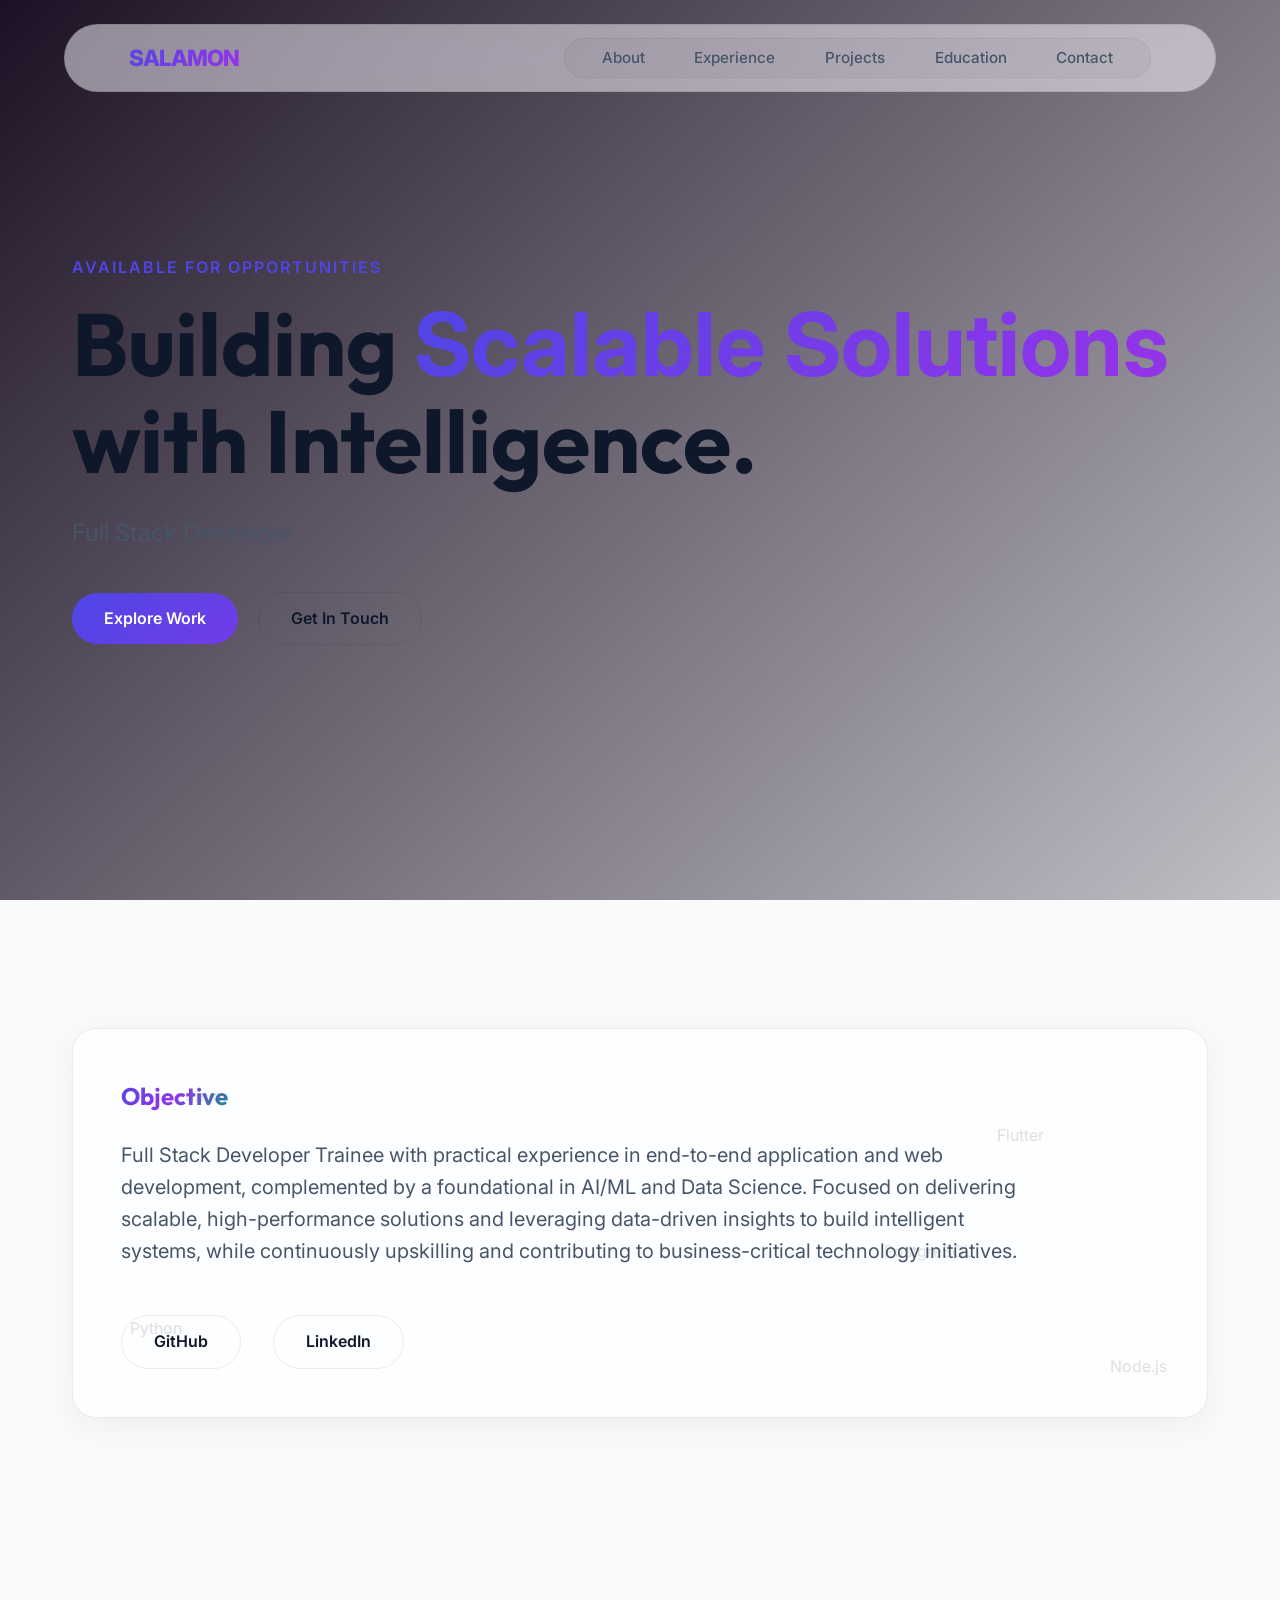
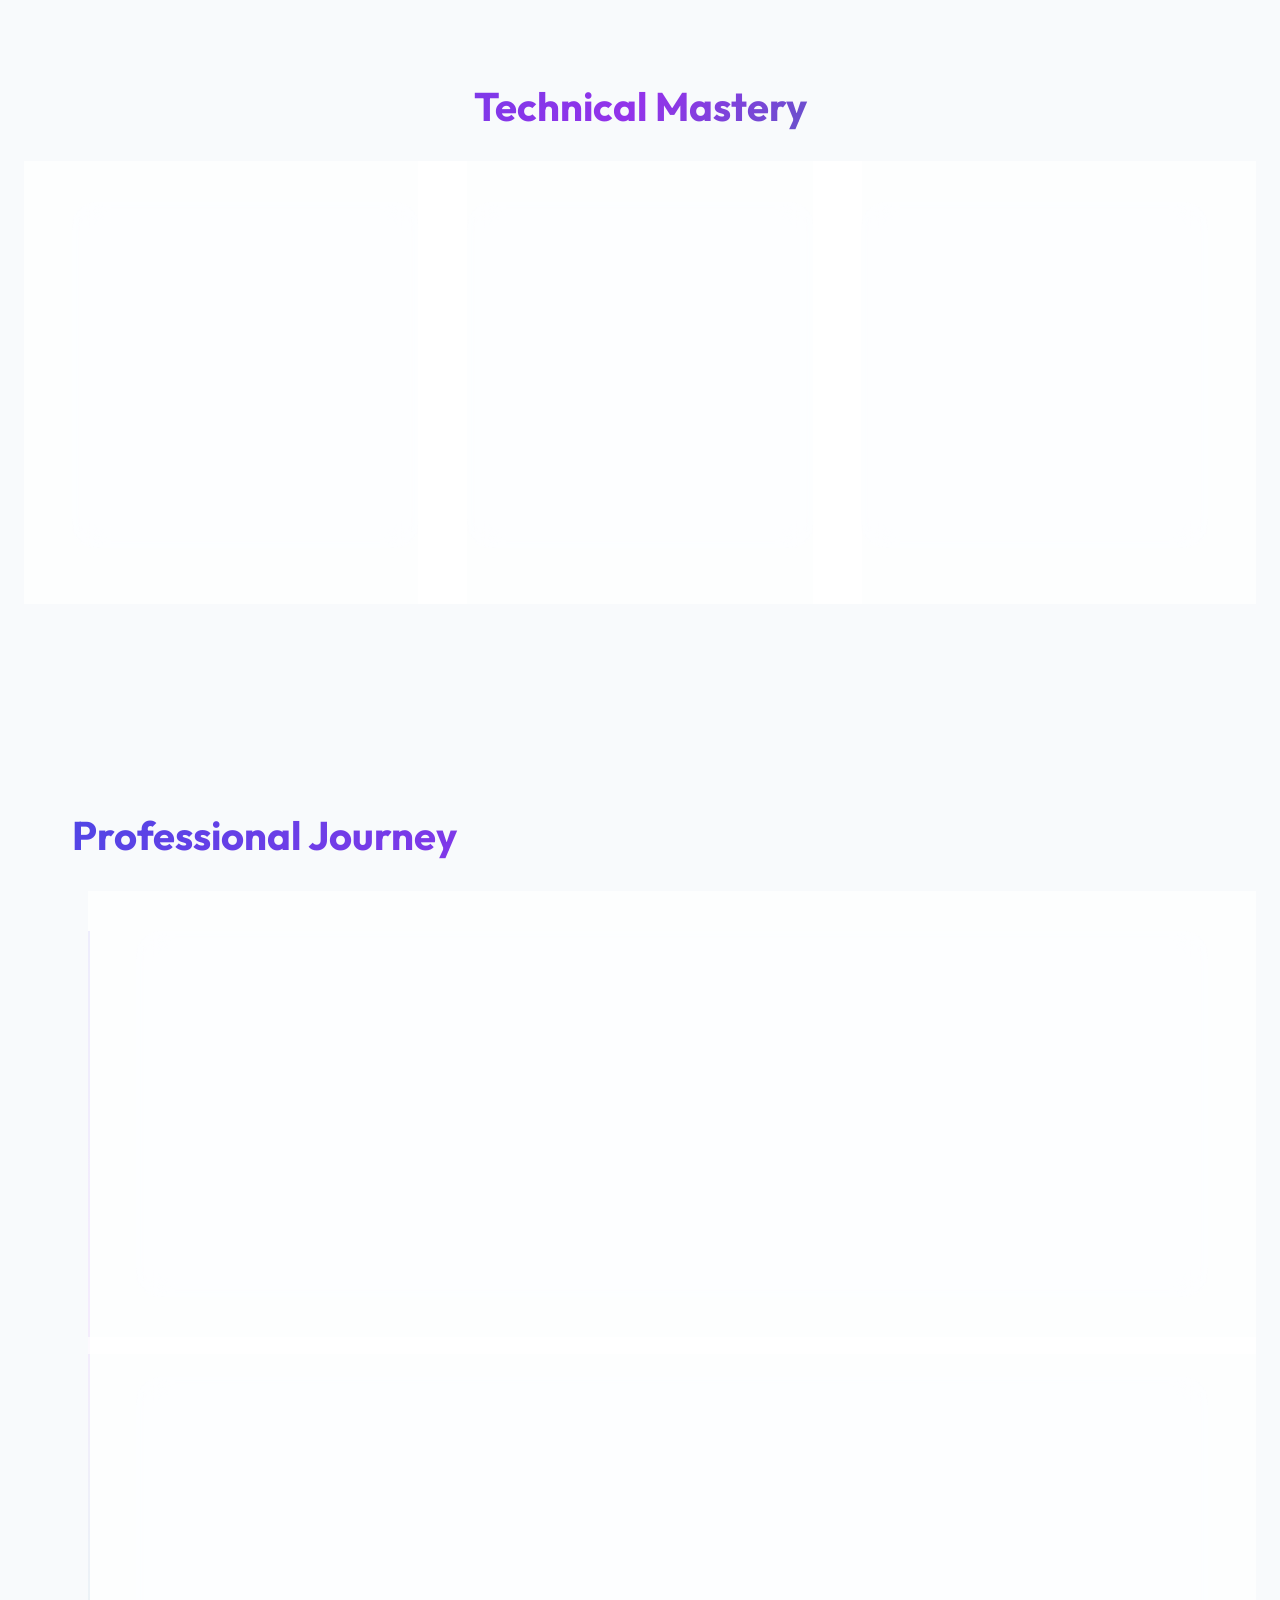
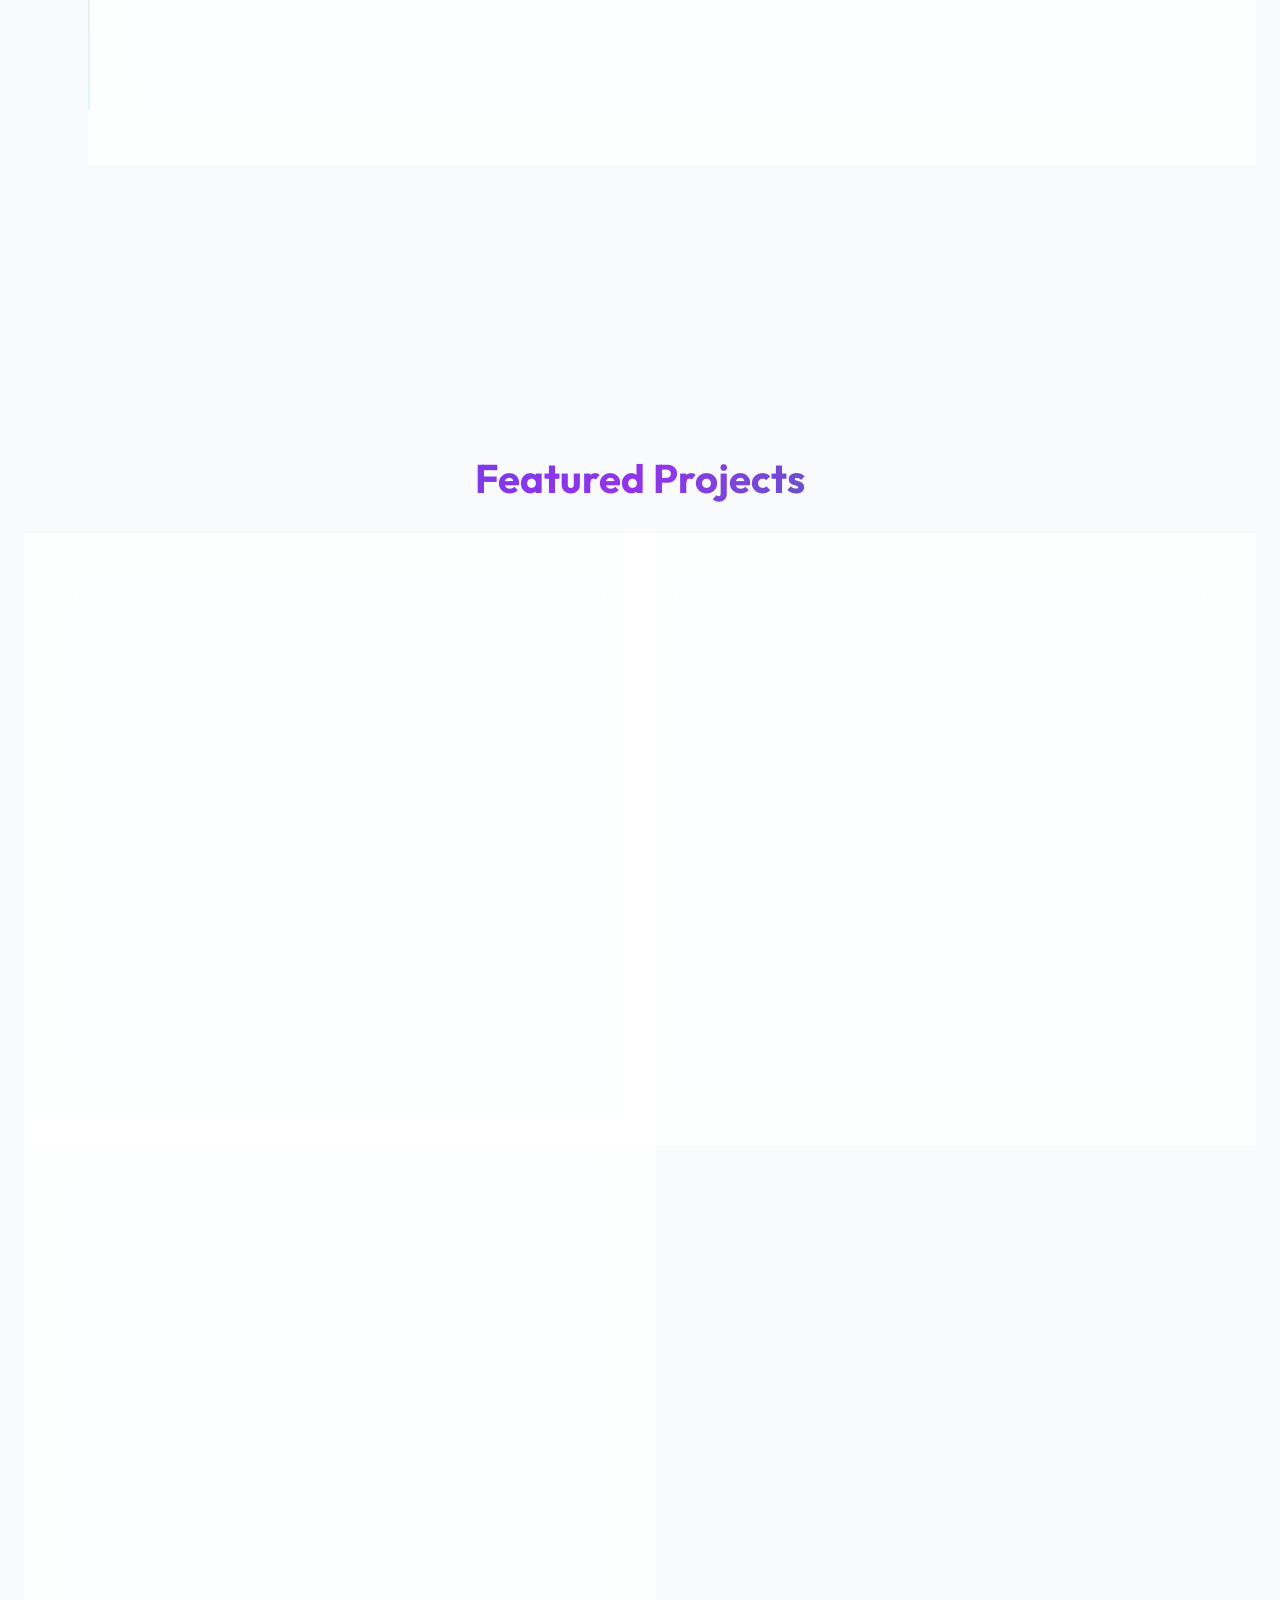
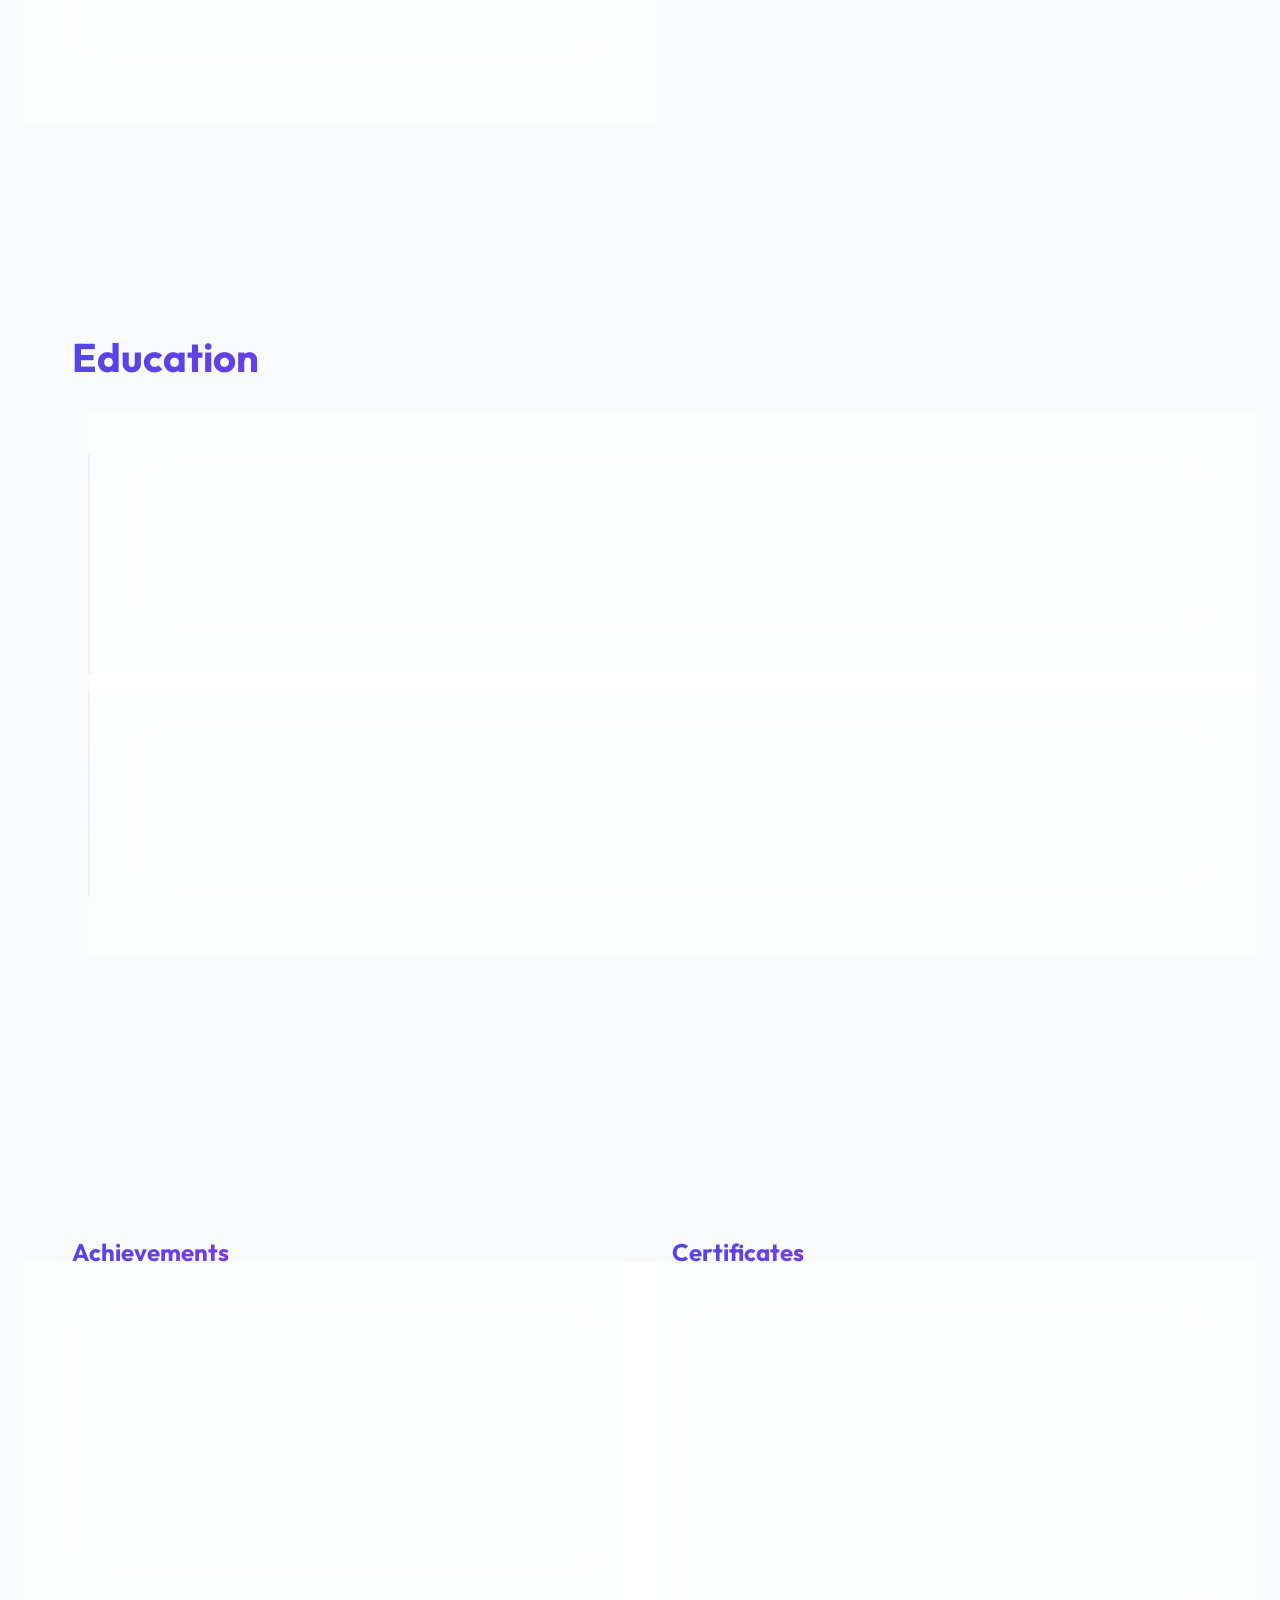
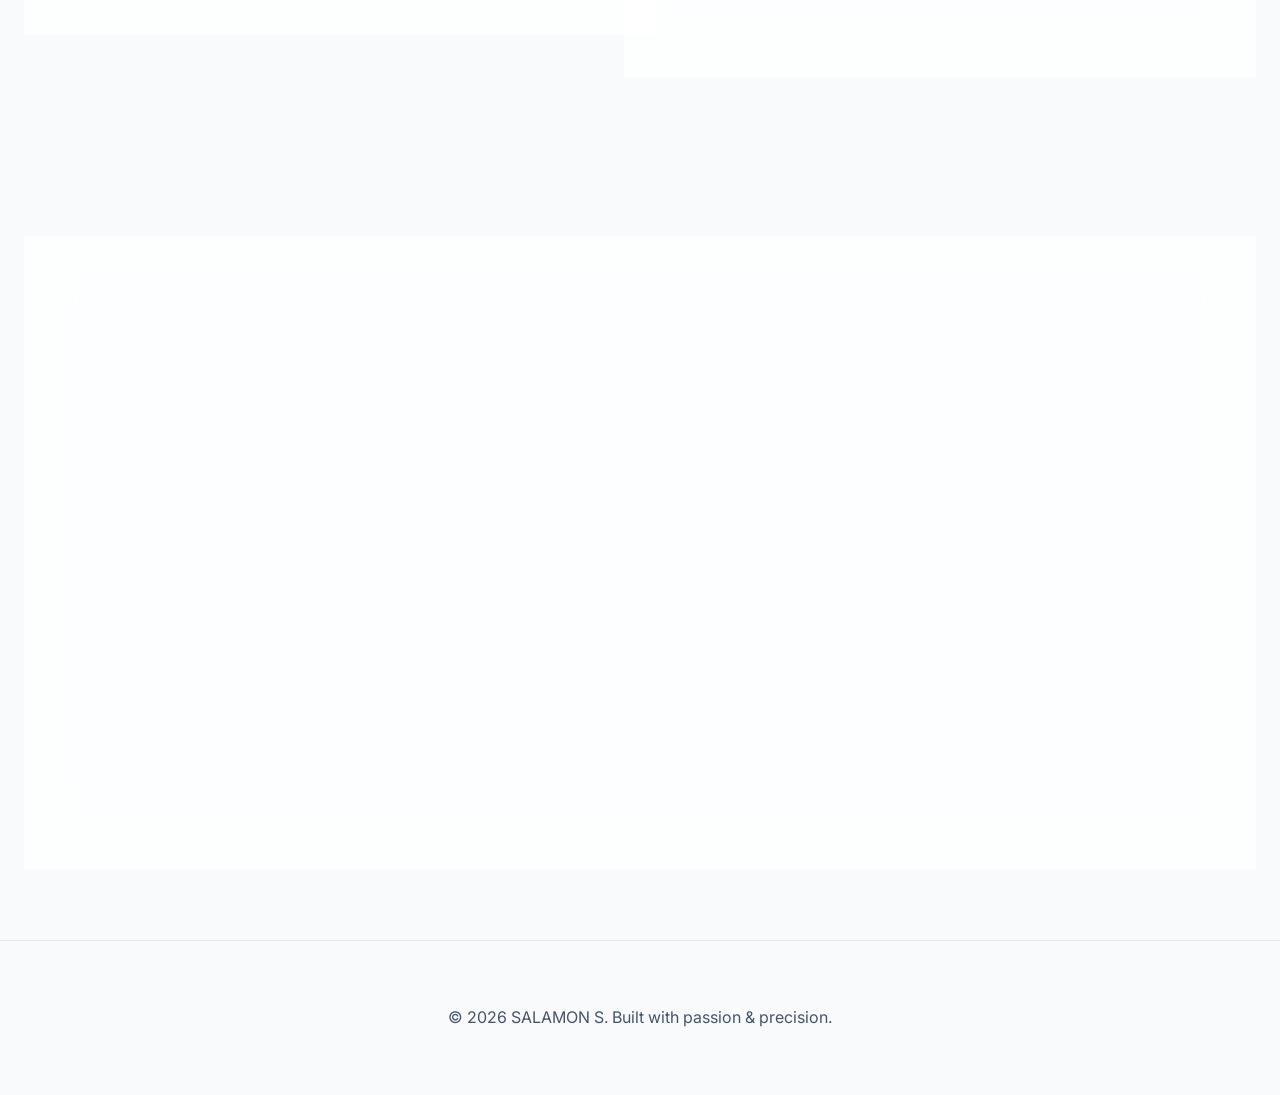
==== commit e0319104: "feat: implement mobile responsiveness and mobile menu" ====
--- a/index.html
+++ b/index.html
@@ -22,6 +22,11 @@
   <nav id="main-nav">
     <div class="container nav-content">
       <a href="#" class="logo">SALAMON</a>
+      <button class="menu-toggle" id="menu-toggle" aria-label="Toggle Menu">
+        <span></span>
+        <span></span>
+        <span></span>
+      </button>
       <ul class="nav-links">
         <li><a href="#about">About</a></li>
         <li><a href="#experience">Experience</a></li>
--- a/index.css
+++ b/index.css
@@ -228,20 +228,75 @@
     font-size: 0.9rem;
 }
 
-/* Mobile Nav Optimization */
+/* Navigation */
+.menu-toggle {
+    display: none;
+    flex-direction: column;
+    justify-content: space-between;
+    width: 25px;
+    height: 18px;
+    background: transparent;
+    border: none;
+    cursor: pointer;
+    z-index: 1100;
+    padding: 0;
+}
+
+.menu-toggle span {
+    width: 100%;
+    height: 2px;
+    background: var(--text-main);
+    border-radius: 2px;
+    transition: var(--transition);
+    transform-origin: left;
+}
+
+.menu-toggle.active span:nth-child(1) { transform: rotate(45deg); }
+.menu-toggle.active span:nth-child(2) { opacity: 0; }
+.menu-toggle.active span:nth-child(3) { transform: rotate(-45deg); }
+
 @media (max-width: 768px) {
     nav {
-        top: 0.5rem;
-        width: 95%;
-        padding: 0.6rem 1.2rem;
+        top: 1rem;
+        width: 92%;
+        padding: 0.8rem 1.5rem;
+        border-radius: 30px;
     }
     
+    .menu-toggle {
+        display: flex;
+    }
+
     .nav-links {
-        display: none; /* In a real app, I'd add a hamburger, but for now we keep it clean */
+        position: fixed;
+        top: 0;
+        right: -100%;
+        width: 100%;
+        height: 100vh;
+        background: rgba(255, 255, 255, 0.98);
+        backdrop-filter: blur(20px);
+        flex-direction: column;
+        justify-content: center;
+        align-items: center;
+        gap: 2rem;
+        transition: 0.5s cubic-bezier(0.4, 0, 0.2, 1);
+        z-index: 1050;
+        border-radius: 0;
+        padding: 2rem;
+        border: none;
+    }
+
+    .nav-links.active {
+        right: 0;
+    }
+
+    .nav-links li a {
+        font-size: 1.5rem;
     }
     
     .logo {
-        font-size: 1.2rem;
+        font-size: 1.3rem;
+        z-index: 1100;
     }
 }
 
@@ -827,15 +882,144 @@
     50% { transform: translate(50px, 20px) rotate(180deg); }
 }
 
-/* Responsive */
+/* Responsive Adjustments */
+@media (max-width: 1024px) {
+    .projects-grid {
+        grid-template-columns: repeat(auto-fit, minmax(350px, 1fr));
+    }
+}
+
 @media (max-width: 768px) {
-    .nav-links {
-        display: none;
-    }
+    .container {
+        padding: 0 1.5rem;
+    }
+
     .section-padding {
         padding: 5rem 0;
     }
+
+    /* Hero */
+    #hero {
+        text-align: center;
+        padding: 0;
+    }
+
     h1.hero-title {
-        font-size: 3.5rem;
-    }
-}
+        font-size: clamp(2.5rem, 10vw, 3.5rem);
+    }
+
+    .typing-container {
+        font-size: 1.2rem;
+        margin-bottom: 2rem;
+    }
+
+    .cta-group {
+        display: flex;
+        flex-direction: column;
+        gap: 1rem;
+        align-items: stretch;
+        max-width: 300px;
+        margin: 0 auto;
+    }
+
+    .cta-group .btn {
+        margin-left: 0 !important;
+        width: 100%;
+    }
+
+    /* About/Objective */
+    .objective-wrapper {
+        padding: 2.5rem 1.5rem !important;
+    }
+
+    .objective-text {
+        font-size: 1.1rem !important;
+    }
+
+    .floating-icon {
+        width: 30px;
+        height: 30px;
+    }
+
+    /* Skills */
+    .skills-grid {
+        grid-template-columns: 1fr;
+        gap: 2rem;
+    }
+
+    .skill-card {
+        padding: 2rem;
+    }
+
+    /* Timeline */
+    .timeline {
+        padding-left: 2rem;
+    }
+
+    .timeline-item {
+        padding: 1.5rem;
+        margin-bottom: 3rem;
+    }
+
+    .timeline-item::before {
+        left: -1.9rem;
+        top: 1.7rem;
+    }
+
+    /* Projects */
+    .projects-grid {
+        grid-template-columns: 1fr;
+        gap: 2.5rem;
+    }
+
+    .project-info {
+        padding: 2rem;
+    }
+
+    /* Achievements & Certificates */
+    .section-padding div[style*="display: grid"] {
+        grid-template-columns: 1fr !important;
+        gap: 3rem !important;
+    }
+
+    .achievements-card, .certificates-card {
+        padding: 2rem !important;
+    }
+
+    /* Contact */
+    .contact-card {
+        padding: 2.5rem 1.5rem !important;
+    }
+
+    .contact-card h2 {
+        font-size: 2.2rem !important;
+    }
+
+    .contact-item {
+        padding: 1rem;
+        width: 100%;
+    }
+
+    .btn-whatsapp, .btn-primary {
+        padding: 1rem 2rem !important;
+        font-size: 1rem !important;
+    }
+}
+
+@media (max-width: 480px) {
+    h1.hero-title {
+        font-size: 2.2rem;
+    }
+
+    .objective-heading {
+        font-size: 1.8rem;
+    }
+
+    .timeline {
+        padding-left: 1.5rem;
+    }
+
+    .timeline-item::before {
+        left: -1.65rem;
+    }
+}
